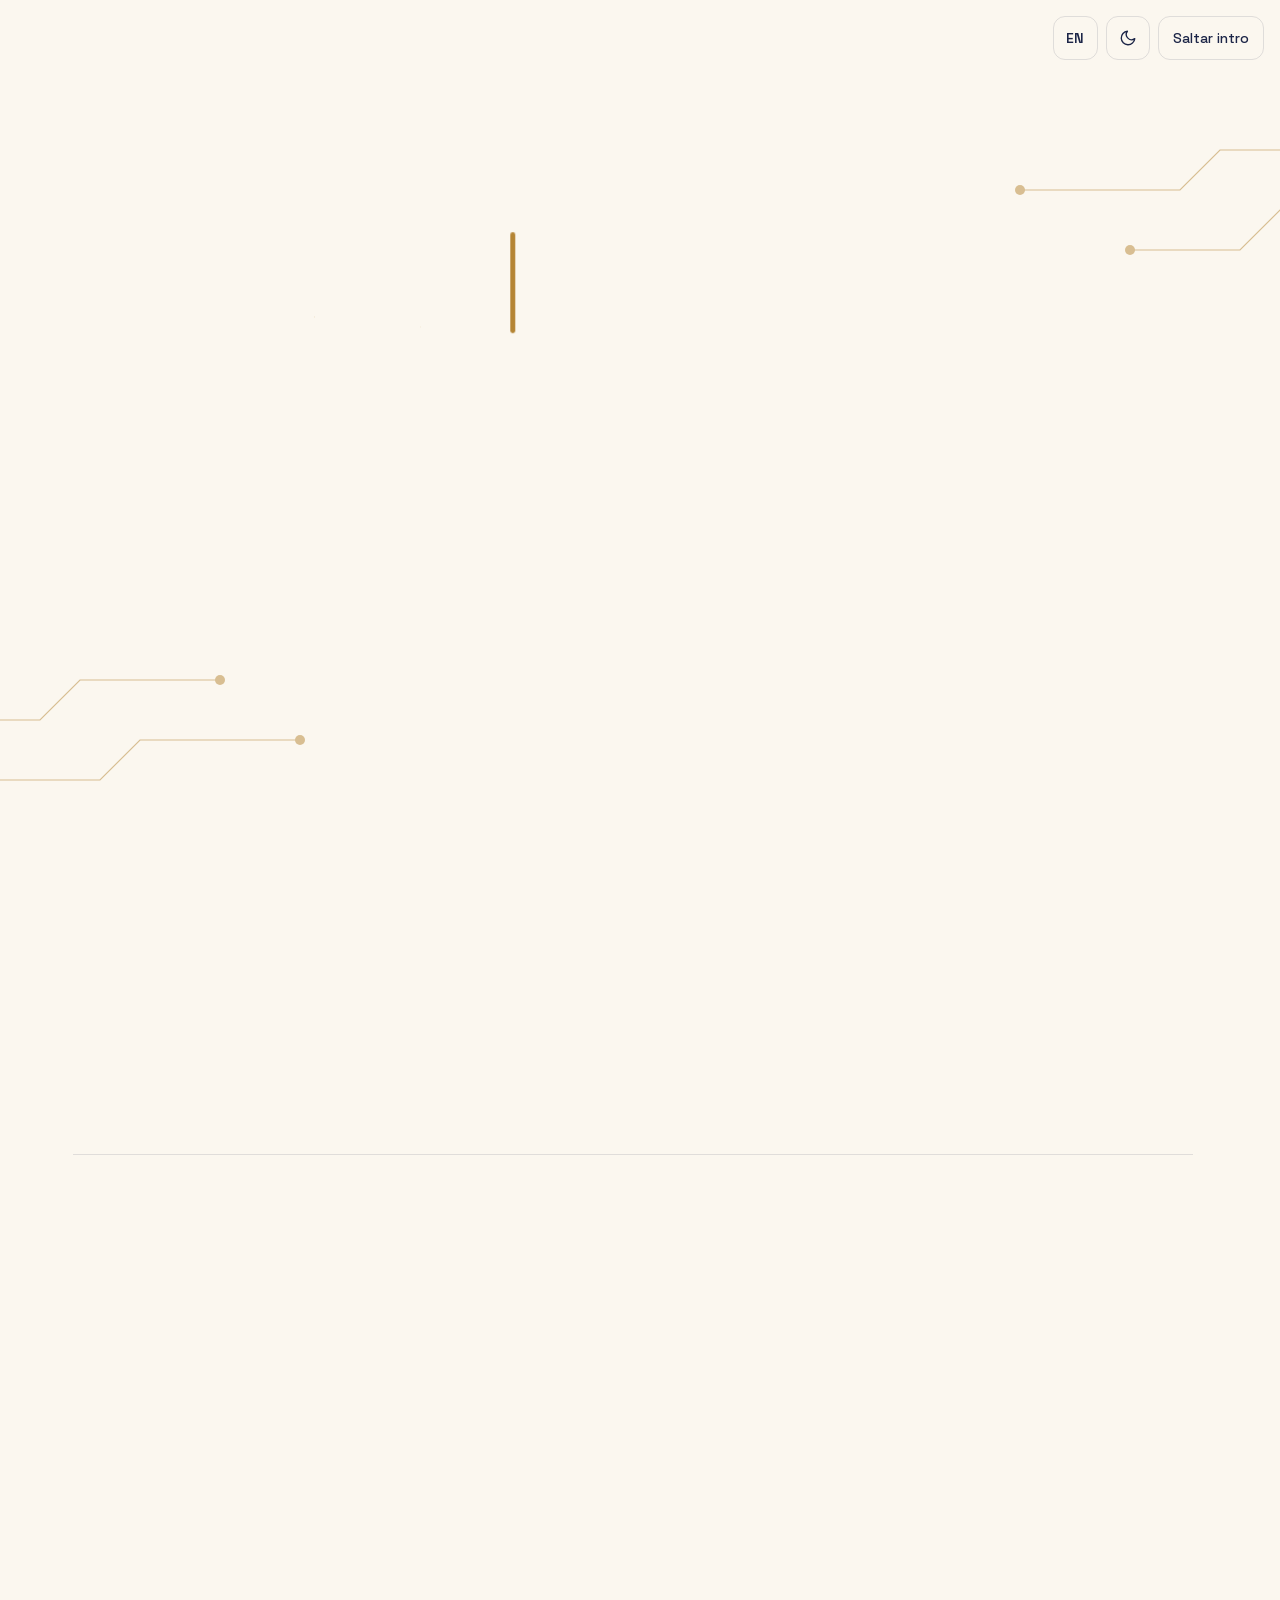
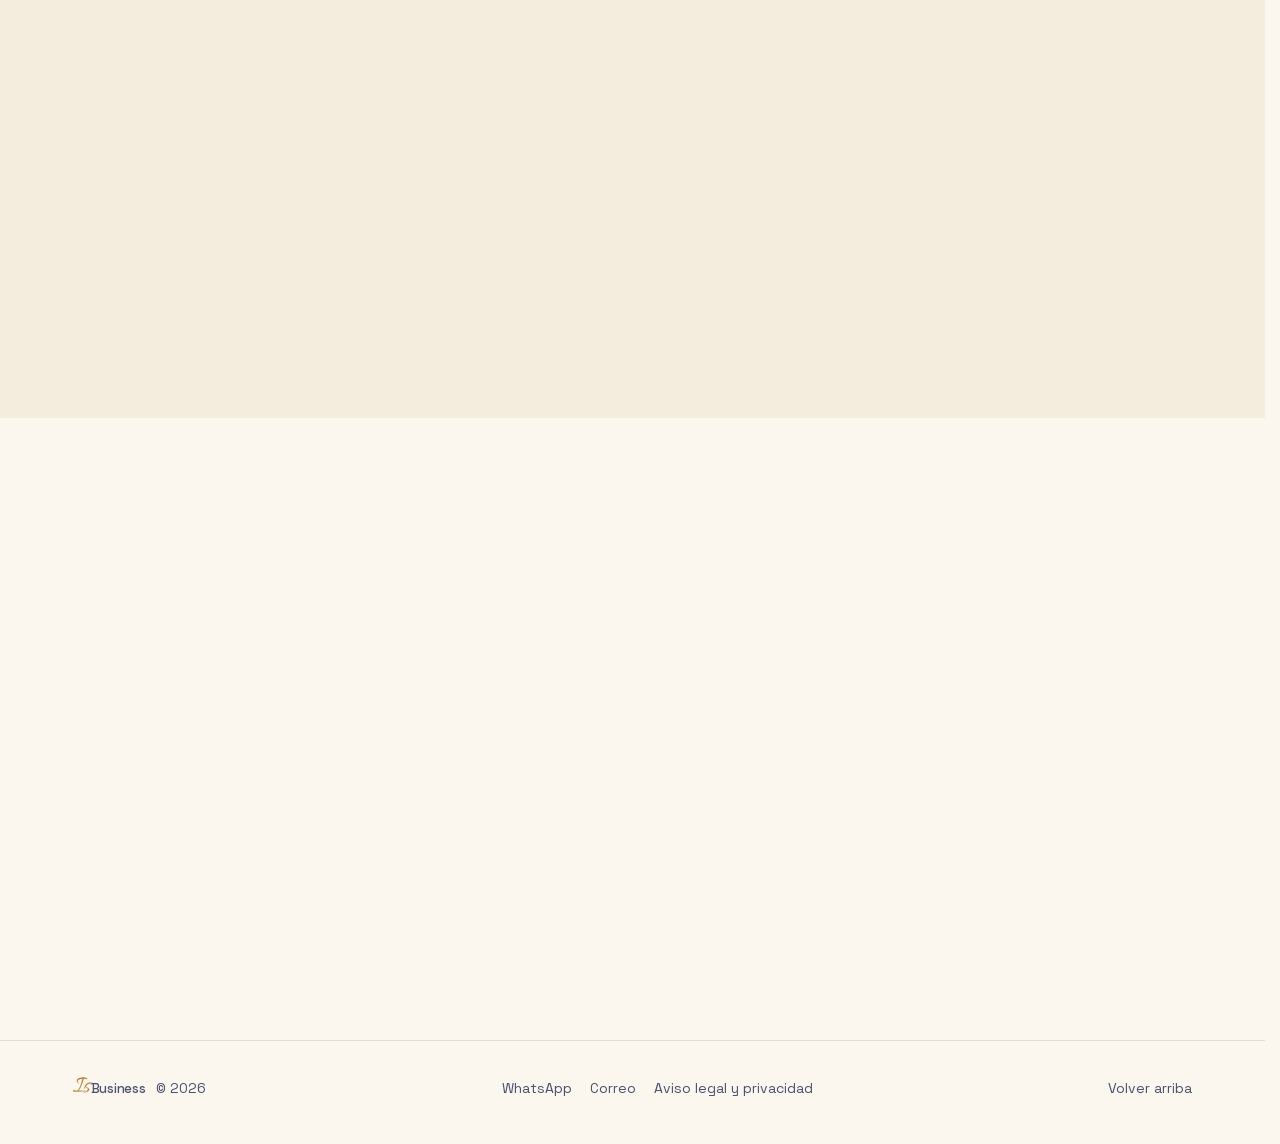
==== index.html @ 5f06b61b "fix: Impeccable floor on IsBusiness (no gradient text, no label above a heading, words instead of gr" ====
<!doctype html>
<html lang="es">
<head>
  <meta charset="utf-8">
  <meta http-equiv="Content-Security-Policy" content="default-src 'self'; script-src 'self'; style-src 'self'; img-src 'self' data:; font-src 'self'; connect-src 'self'; manifest-src 'self'; base-uri 'self'; form-action 'none'; object-src 'none'; upgrade-insecure-requests">
  <meta name="referrer" content="strict-origin-when-cross-origin">
  <meta name="viewport" content="width=device-width, initial-scale=1, viewport-fit=cover">
  <title>IsBusiness · Webs que traen clientes a tu negocio</title>
  <meta name="description" content="Webs a medida para negocios locales: perfectas en el móvil, con reservas por WhatsApp y listas para Google. Te preparamos una demo gratis antes de que decidas.">
  <meta name="theme-color" content="#0b1026">
  <link rel="canonical" href="https://business.isuniverse.dev/">
  <link rel="alternate" hreflang="es" href="https://business.isuniverse.dev/">
  <link rel="alternate" hreflang="en" href="https://business.isuniverse.dev/?lang=en">
  <link rel="alternate" hreflang="x-default" href="https://business.isuniverse.dev/">
  <meta property="og:type" content="website">
  <meta property="og:site_name" content="IsBusiness">
  <meta property="og:locale" content="es_ES">
  <meta property="og:locale:alternate" content="en_GB">
  <meta property="og:url" content="https://business.isuniverse.dev/">
  <meta property="og:title" content="IsBusiness · Webs que traen clientes a tu negocio">
  <meta property="og:description" content="Webs a medida para negocios locales, con reservas por WhatsApp y listas para Google. Demo gratis antes de decidir.">
  <meta property="og:image" content="https://business.isuniverse.dev/assets/brand/og.png">
  <meta property="og:image:width" content="1200">
  <meta property="og:image:height" content="630">
  <meta property="og:image:alt" content="IsBusiness · Webs para negocios locales">
  <meta name="twitter:card" content="summary_large_image">
  <script type="application/ld+json">{"@context": "https://schema.org", "@graph": [{"@type": "WebSite", "@id": "https://business.isuniverse.dev/#website", "url": "https://business.isuniverse.dev/", "name": "IsBusiness", "inLanguage": ["es", "en"], "publisher": {"@id": "https://business.isuniverse.dev/#org"}}, {"@type": "ProfessionalService", "@id": "https://business.isuniverse.dev/#org", "name": "IsBusiness", "url": "https://business.isuniverse.dev/", "logo": "https://business.isuniverse.dev/assets/brand/apple-touch-icon.png", "image": "https://business.isuniverse.dev/assets/brand/og.png", "description": "Webs a medida para negocios locales: diseño para el móvil, reservas por WhatsApp, presencia en Google y mantenimiento.", "email": "contacto@isuniverse.dev", "telephone": "+34 613 371 874", "knowsLanguage": ["es", "en"], "makesOffer": {"@type": "Offer", "itemOffered": {"@type": "Service", "name": "Diseño y desarrollo de webs para negocios locales"}}}]}</script>
  <link rel="icon" href="/assets/brand/favicon-light.svg" type="image/svg+xml" media="(prefers-color-scheme: light)" data-theme-icon="light">
  <link rel="icon" href="/assets/brand/favicon-dark.svg" type="image/svg+xml" media="(prefers-color-scheme: dark)" data-theme-icon="dark">
  <link rel="apple-touch-icon" href="/assets/brand/apple-touch-icon.png">
  <link rel="preload" href="/assets/ds/fonts/space-grotesk-latin.woff2" as="font" type="font/woff2" crossorigin>
  <script src="/assets/ds/startup.js"></script>
  <script src="/assets/boot.js"></script>
  <link rel="stylesheet" href="/assets/ds/tokens.css">
  <link rel="stylesheet" href="/assets/ds/base.css">
  <link rel="stylesheet" href="/assets/ds/startup.css">
  <link rel="stylesheet" href="/assets/ds/intro.css">
  <link rel="stylesheet" href="/assets/ds/circuit.css">
  <link rel="stylesheet" href="/assets/ds/assistant.css">
  <link rel="stylesheet" href="/assets/business.css">
  <script type="module" data-startup-entry src="/assets/business.js"></script>
</head>
<body data-alan>
  <svg class="is-symbol" width="0" height="0" aria-hidden="true" focusable="false"><symbol id="is-glyph" viewBox="174 234 676 556"><path transform="translate(512 512) scale(1.12) translate(-307.8 209.38)" d="M39.52 6.84Q23.56 6.84 14.82 4.18Q6.08 1.52 6.08 -8.36Q6.08 -12.16 6.84 -16.34Q7.60 -20.52 9.88 -25.84Q13.68 -34.20 22.80 -38.38Q31.92 -42.56 39.52 -42.56Q47.12 -42.56 53.20 -38.76Q63.84 -31.16 78.28 -25.46Q92.72 -19.76 108.68 -19.76Q126.92 -19.76 145.92 -28.50Q164.92 -37.24 181.64 -60.80Q204.44 -90.44 224.20 -134.90Q243.96 -179.36 260.30 -228.76Q276.64 -278.16 289.56 -324.90Q302.48 -371.64 310.84 -405.84Q271.32 -402.80 234.08 -392.54Q196.84 -382.28 172.90 -363.66Q148.96 -345.04 148.96 -317.68Q148.96 -302.48 157.32 -292.98Q165.68 -283.48 176.70 -278.16Q187.72 -272.84 194.56 -269.04Q199.88 -266.00 199.88 -263.72Q199.88 -259.16 193.04 -262.20Q183.92 -264.48 169.86 -272.46Q155.80 -280.44 144.78 -294.12Q133.76 -307.80 133.00 -325.28Q133.00 -326.80 131.86 -329.84Q130.72 -332.88 130.72 -335.16Q129.20 -364.04 145.54 -383.80Q161.88 -403.56 189.62 -416.10Q217.36 -428.64 251.18 -434.34Q285.00 -440.04 319.20 -440.04L322.24 -447.64Q323.76 -451.44 330.98 -454.10Q338.20 -456.76 345.80 -456.76Q353.40 -456.76 358.34 -454.48Q363.28 -452.20 363.28 -448.40Q363.28 -444.60 359.48 -438.52Q384.56 -436.24 405.46 -430.92Q426.36 -425.60 440.80 -418.00Q446.12 -415.72 453.34 -408.50Q460.56 -401.28 460.56 -396.72Q460.56 -392.92 454.48 -392.92Q451.44 -392.92 446.88 -393.68Q442.32 -394.44 436.24 -396.72Q421.80 -402.04 398.62 -404.32Q375.44 -406.60 348.84 -406.60Q337.44 -371.64 321.86 -323.76Q306.28 -275.88 286.90 -224.58Q267.52 -173.28 244.72 -126.54Q221.92 -79.80 196.84 -47.88Q189.24 -40.28 182.02 -32.68Q174.80 -25.08 167.96 -19.00Q209.76 -18.24 244.34 -19.76Q278.92 -21.28 302.48 -22.04L307.04 -22.04Q315.40 -22.04 315.40 -18.24Q315.40 -14.44 310.84 -9.88Q306.28 -5.32 303.24 -3.80Q299.44 -2.28 277.02 -0.38Q254.60 1.52 221.54 2.66Q188.48 3.80 152.76 4.94Q117.04 6.08 86.64 6.46Q56.24 6.84 39.52 6.84ZM365.56 38.00Q335.16 38.00 335.16 21.28Q335.16 9.12 348.08 -3.80Q357.96 -13.68 370.12 -19.76Q382.28 -25.84 385.32 -25.84Q389.12 -25.84 389.50 -22.80Q389.88 -19.76 386.08 -18.24Q378.48 -13.68 368.98 -5.70Q359.48 2.28 359.48 11.40Q359.48 23.56 373.92 23.56Q391.40 23.56 410.40 13.30Q429.40 3.04 445.74 -12.92Q462.08 -28.88 472.34 -45.22Q482.60 -61.56 482.60 -73.72Q482.60 -83.60 475.76 -91.96Q468.92 -100.32 447.64 -111.72Q433.20 -120.08 419.90 -129.20Q406.60 -138.32 399.76 -151.24Q393.68 -140.60 384.18 -125.78Q374.68 -110.96 361.76 -95.00Q357.20 -90.44 352.64 -90.44Q348.08 -90.44 348.08 -94.24Q348.08 -96.52 351.88 -101.84Q372.40 -126.16 382.28 -146.68Q392.16 -167.20 395.96 -177.84Q399.00 -199.88 416.48 -219.64Q433.96 -239.40 459.04 -254.22Q484.12 -269.04 510.34 -277.40Q536.56 -285.76 557.08 -285.76Q577.60 -285.76 593.56 -278.16Q609.52 -270.56 609.52 -253.84Q609.52 -244.72 604.20 -234.08Q597.36 -219.64 581.40 -208.24Q580.64 -207.48 579.12 -207.48Q573.04 -207.48 573.04 -212.80Q573.04 -216.60 576.84 -220.40Q582.92 -225.72 586.72 -233.32Q590.52 -240.92 590.52 -247.76Q590.52 -261.44 574.56 -261.44Q557.84 -261.44 530.86 -252.32Q503.88 -243.20 481.08 -228.76Q455.24 -212.04 437.76 -192.28Q420.28 -172.52 420.28 -157.32Q420.28 -149.72 425.22 -143.26Q430.16 -136.80 444.60 -128.44Q452.20 -123.88 465.88 -116.66Q479.56 -109.44 489.44 -103.36Q520.60 -84.36 520.60 -63.08Q520.60 -45.60 505.40 -27.74Q490.20 -9.88 466.26 4.94Q442.32 19.76 415.72 28.88Q389.12 38.00 365.56 38.00Z"/></symbol></svg>
  <a class="skip-link" href="#main"><span data-i18n="skip">Ir al contenido</span></a>

  <div id="intro" class="intro" role="dialog" aria-modal="true" aria-labelledby="intro-title">
    <svg class="ds-circuit ds-circuit--intro" viewBox="0 0 1600 900" preserveAspectRatio="xMidYMid slice" aria-hidden="true" focusable="false">
      <path pathLength="1" d="M1600 150 H1380 L1340 190 H1180"/><circle cx="1180" cy="190" r="5"/>
      <path pathLength="1" d="M1600 210 H1440 L1400 250 H1290"/><circle cx="1290" cy="250" r="5"/>
      <path pathLength="1" d="M0 720 H200 L240 680 H380"/><circle cx="380" cy="680" r="5"/>
      <path pathLength="1" d="M0 780 H260 L300 740 H460"/><circle cx="460" cy="740" r="5"/>
    </svg>
    <div class="intro-top">
      <button class="btn btn-icon lang-btn" type="button" data-action="lang" aria-label="Cambiar a inglés" data-i18n-aria="langLabel"><span data-i18n="langShort">EN</span></button>
      <button class="btn btn-icon theme-btn" type="button" data-action="theme" aria-label="Cambiar modo claro / oscuro" data-i18n-aria="theme"><svg class="i-moon" viewBox="0 0 24 24" width="18" height="18" aria-hidden="true"><path d="M21 12.8A9 9 0 1 1 11.2 3a7 7 0 0 0 9.8 9.8z" fill="none" stroke="currentColor" stroke-width="1.8" stroke-linecap="round" stroke-linejoin="round"/></svg><svg class="i-sun" viewBox="0 0 24 24" width="18" height="18" aria-hidden="true"><g fill="none" stroke="currentColor" stroke-width="1.8" stroke-linecap="round"><circle cx="12" cy="12" r="4.2"/><path d="M12 2.5v2.2M12 19.3v2.2M2.5 12h2.2M19.3 12h2.2M5.3 5.3l1.6 1.6M17.1 17.1l1.6 1.6M5.3 18.7l1.6-1.6M17.1 6.9l1.6-1.6"/></g></svg></button>
      <button class="btn btn-sm" type="button" data-action="skip"><span data-i18n="intro.skip">Saltar intro</span></button>
    </div>
    <div class="intro-stage">
      <p class="sr-only" id="intro-title" data-i18n="intro.title">IsBusiness · Webs para negocios</p>
      <div class="intro-sig">
        <svg class="sig bsig" viewBox="0 0 1100 330" data-word="Business" aria-hidden="true" focusable="false">
          <defs>
            <linearGradient id="bs-edge" x1="0" x2="1"><stop offset="0" stop-color="#fff"/><stop offset=".9" stop-color="#fff"/><stop offset="1" stop-color="#fff" stop-opacity="0"/></linearGradient>
            <mask id="bs-ink" maskUnits="userSpaceOnUse" x="0" y="0" width="3000" height="330"><rect class="ink" x="0" y="0" width="3000" height="330" fill="url(#bs-edge)"/></mask>
          </defs>
          <use class="is-stroke" href="#is-glyph" x="68" y="70" width="238" height="195"/>
          <g mask="url(#bs-ink)"><use class="is-fill" href="#is-glyph" x="68" y="70" width="238" height="195"/></g>
          <text class="word" x="296" y="245">Business</text>
          <rect class="cursor" x="0" y="150" width="6" height="122" rx="3" opacity="0"/>
        </svg>
      </div>
      <div class="intro-after">
        <p class="pill intro-tag" data-i18n="tagline">Webs · Reservas · Google</p>
        <p class="intro-hook" data-i18n="intro.hook">Webs a medida para negocios locales: perfectas en el móvil y pensadas para que te lleguen clientes.</p>
      </div>
      <div class="intro-actions">
        <button class="btn btn-primary btn-lg btn-arrow" type="button" data-action="enter"><span data-i18n="intro.enter">Descubrir</span></button>
        <a class="btn btn-lg" data-wa href="https://wa.me/34613371874?text=Hola%2C%20he%20visto%20IsBusiness%20y%20me%20gustar%C3%ADa%20una%20demo%20gratis%20para%20mi%20negocio." target="_blank" rel="noopener noreferrer"><span data-i18n="cta.demo">Pide tu demo gratis</span></a>
      </div>
    </div>
  </div>

  <header class="topbar" id="top">
    <div class="container topbar-row">
      <a class="brand" href="/" aria-label="IsBusiness"><svg class="brand-mark" viewBox="0 0 676 556" aria-hidden="true" focusable="false"><use href="#is-glyph" width="676" height="556"/></svg><span class="brand-name" aria-hidden="true">Business</span></a>
      <nav class="nav" aria-label="Secciones" data-i18n-aria="nav.label">
        <a href="#incluye" data-i18n="nav.includes">Qué incluye</a>
        <a href="#proceso" data-i18n="nav.process">Cómo funciona</a>
        <a href="#preguntas" data-i18n="nav.faq">Preguntas</a>
        <a href="#contacto" data-i18n="nav.contact">Contacto</a>
      </nav>
      <div class="tools">
        <button class="btn btn-icon lang-btn" type="button" data-action="lang" aria-label="Cambiar a inglés" data-i18n-aria="langLabel"><span data-i18n="langShort">EN</span></button>
        <button class="btn btn-icon theme-btn" type="button" data-action="theme" aria-label="Cambiar modo claro / oscuro" data-i18n-aria="theme"><svg class="i-moon" viewBox="0 0 24 24" width="18" height="18" aria-hidden="true"><path d="M21 12.8A9 9 0 1 1 11.2 3a7 7 0 0 0 9.8 9.8z" fill="none" stroke="currentColor" stroke-width="1.8" stroke-linecap="round" stroke-linejoin="round"/></svg><svg class="i-sun" viewBox="0 0 24 24" width="18" height="18" aria-hidden="true"><g fill="none" stroke="currentColor" stroke-width="1.8" stroke-linecap="round"><circle cx="12" cy="12" r="4.2"/><path d="M12 2.5v2.2M12 19.3v2.2M2.5 12h2.2M19.3 12h2.2M5.3 5.3l1.6 1.6M17.1 17.1l1.6 1.6M5.3 18.7l1.6-1.6M17.1 6.9l1.6-1.6"/></g></svg></button>
        <a class="btn btn-primary btn-sm bar-cta" data-wa href="https://wa.me/34613371874?text=Hola%2C%20he%20visto%20IsBusiness%20y%20me%20gustar%C3%ADa%20una%20demo%20gratis%20para%20mi%20negocio." target="_blank" rel="noopener noreferrer"><span data-i18n="cta.short">Demo gratis</span></a>
      </div>
    </div>
    <span class="read-progress" aria-hidden="true"></span>
  </header>

  <main id="main">
    <section class="hero">
      <svg class="ds-circuit ds-circuit--hero" viewBox="0 0 600 600" aria-hidden="true" focusable="false">
        <path pathLength="1" d="M600 120H430l-40 40H300"/><circle cx="300" cy="160" r="4"/>
        <path pathLength="1" d="M600 210H470l-30 30H350"/><circle cx="350" cy="240" r="4"/>
        <path pathLength="1" d="M600 330H500l-50-50H380"/><circle cx="380" cy="280" r="4"/>
        <path pathLength="1" d="M600 430H440l-30 30H330"/><circle cx="330" cy="460" r="4"/>
      </svg>
      <div class="container hero-inner">
        <div class="hero-text stagger">
          <h1 class="hero-title reveal" data-i18n-html="hero.title">Tu negocio, con una web que <em>trabaja por ti.</em></h1>
          <p class="lead reveal" data-i18n="hero.lead">Diseñamos webs a medida para negocios locales: se ven perfectas en el móvil, cargan al instante y convierten visitas en citas, llamadas y pedidos.</p>
          <div class="hero-actions reveal">
            <a class="btn btn-primary btn-lg btn-arrow" data-wa href="https://wa.me/34613371874?text=Hola%2C%20he%20visto%20IsBusiness%20y%20me%20gustar%C3%ADa%20una%20demo%20gratis%20para%20mi%20negocio." target="_blank" rel="noopener noreferrer"><span data-i18n="cta.demo">Pide tu demo gratis</span></a>
            <a class="btn btn-lg" href="#proceso"><span data-i18n="cta.how">Cómo funciona</span></a>
          </div>
          <ul class="chips trust reveal">
            <li data-i18n="trust.0">Demo gratis, sin compromiso</li>
            <li data-i18n="trust.1">Presupuesto cerrado</li>
            <li data-i18n="trust.2">Sin cookies ni rastreadores</li>
          </ul>
        </div>

        <div class="device-wrap reveal" aria-hidden="true">
          <div class="device">
            <div class="device-notch"></div>
            <div class="screen">
              <div class="s-bar"><span class="s-logo"></span><span class="s-name" data-i18n="demo.name">Tu negocio</span><span class="s-menu"></span></div>
              <div class="s-hero">
                <span class="s-h" data-i18n="demo.h1">Tu estilo, a tu hora</span><span class="s-p" data-i18n="demo.h2">Lun–Sáb · 10:00–20:00</span>
                <span class="s-open"><i></i><span data-i18n="demo.open">Abierto ahora</span></span>
              </div>
              <div class="s-card">
                <p class="s-title" data-i18n="demo.book">Reserva tu cita</p>
                <div class="s-row s-services"><span class="s-chip s-chip--a" data-i18n="demo.s1">Corte</span><span class="s-chip" data-i18n="demo.s2">Barba</span><span class="s-chip" data-i18n="demo.s3">Color</span></div>
                <div class="s-row s-days"><span class="s-day"><span data-i18n="demo.d0">J</span><b>12</b></span><span class="s-day"><span data-i18n="demo.d1">V</span><b>13</b></span><span class="s-day s-day--a"><span data-i18n="demo.d2">S</span><b>14</b></span><span class="s-day"><span data-i18n="demo.d3">L</span><b>16</b></span></div>
                <div class="s-row s-hours"><span class="s-hour">10:00</span><span class="s-hour s-hour--a">11:00</span><span class="s-hour">12:30</span></div>
                <span class="s-send"><span data-i18n="demo.send">Pedir cita por WhatsApp</span></span>
              </div>
              <div class="s-tiles"><span class="s-tile"><i class="s-ico s-ico--clock"></i><span data-i18n="demo.hours">Horario</span></span><span class="s-tile"><i class="s-ico s-ico--pin"></i><span data-i18n="demo.map">Cómo llegar</span></span></div>
              <div class="s-bubble"><span class="s-check">✓✓</span><span data-i18n="demo.bubble">Cita pedida: corte · sáb. 11:00</span></div>
            </div>
          </div>
          <span class="device-glow"></span>
        </div>
      </div>
    </section>

    <section class="section" id="incluye" aria-labelledby="incluye-title">
      <div class="container">
        <div class="section-head reveal">
          <h2 id="incluye-title" data-i18n="inc.title">Todo lo que tu web necesita, sin complicarte</h2>
          <p class="lead" data-i18n="inc.lead">Nos ocupamos de todo: diseño, textos claros, reservas, Google y mantenimiento. Tú te dedicas a tu negocio.</p>
        </div>
        <div class="feature-grid stagger">
          <article class="feature reveal">
            <span class="f-icon" aria-hidden="true"><svg viewBox="0 0 24 24"><path d="M4 20l4.5-1 10-10a2.1 2.1 0 0 0-3-3l-10 10L4 20z"/><path d="M14 7l3 3"/></svg></span>
            <h3 data-i18n="inc.0.t">Diseño a medida</h3>
            <p data-i18n="inc.0.p">Con tu estilo, tus colores y tu logo. Nada de plantillas que se repiten en cada esquina.</p>
          </article>
          <article class="feature reveal">
            <span class="f-icon" aria-hidden="true"><svg viewBox="0 0 24 24"><rect x="7" y="2.5" width="10" height="19" rx="2.5"/><path d="M11 18.5h2"/></svg></span>
            <h3 data-i18n="inc.1.t">Pensada para el móvil</h3>
            <p data-i18n="inc.1.p">Casi todos tus clientes te buscan desde el teléfono: ahí es donde tiene que verse impecable.</p>
          </article>
          <article class="feature reveal">
            <span class="f-icon" aria-hidden="true"><svg viewBox="0 0 24 24"><path d="M20.5 11.6a8.5 8.5 0 0 1-12.6 7.4L3.5 20.5l1.5-4.3a8.5 8.5 0 1 1 15.5-4.6z"/><path d="M9 10.5h6M9 13.5h4"/></svg></span>
            <h3 data-i18n="inc.2.t">Reservas por WhatsApp</h3>
            <p data-i18n="inc.2.p">Tu cliente elige servicio, día y hora, y te llega el mensaje escrito para que lo confirmes.</p>
          </article>
          <article class="feature reveal">
            <span class="f-icon" aria-hidden="true"><svg viewBox="0 0 24 24"><circle cx="10.5" cy="10.5" r="6.5"/><path d="M15.5 15.5l5 5"/><path d="M10.5 7.5v6M7.5 10.5h6"/></svg></span>
            <h3 data-i18n="inc.3.t">Lista para Google</h3>
            <p data-i18n="inc.3.p">Datos claros, tu ficha de Google y Search Console, para que te encuentren cuando buscan en tu zona.</p>
          </article>
          <article class="feature reveal">
            <span class="f-icon" aria-hidden="true"><svg viewBox="0 0 24 24"><path d="M12 2.8l7.5 3v5.6c0 4.6-3.2 8.3-7.5 9.8-4.3-1.5-7.5-5.2-7.5-9.8V5.8l7.5-3z"/><path d="M8.8 12l2.2 2.2 4.4-4.4"/></svg></span>
            <h3 data-i18n="inc.4.t">Rápida y segura</h3>
            <p data-i18n="inc.4.p">Carga al instante, con cabeceras de seguridad y sin cookies ni rastreadores que molesten a tus clientes.</p>
          </article>
          <article class="feature reveal">
            <span class="f-icon" aria-hidden="true"><svg viewBox="0 0 24 24"><path d="M20 12a8 8 0 0 1-13.7 5.7M4 12a8 8 0 0 1 13.7-5.7"/><path d="M18 3v3.7h-3.7M6 21v-3.7h3.7"/></svg></span>
            <h3 data-i18n="inc.5.t">Cambios cuando los necesites</h3>
            <p data-i18n="inc.5.p">¿Precios nuevos, otro horario o fotos recientes? Nos escribes y lo actualizamos por ti.</p>
          </article>
        </div>
      </div>
    </section>

    <section class="section alt" id="proceso" aria-labelledby="proceso-title">
      <div class="container">
        <div class="section-head reveal">
          <h2 id="proceso-title" data-i18n="proc.title">De la idea a tu web, en cuatro pasos</h2>
          <p class="lead" data-i18n="proc.lead">Antes de pedirte nada, te enseñamos cómo quedaría tu web. Si te gusta, seguimos; si no, no pasa nada.</p>
        </div>
        <ol class="steps stagger">
          <li class="step reveal"><span class="step-n">01</span><h3 data-i18n="proc.0.t">Hablamos</h3><p data-i18n="proc.0.p">Nos cuentas qué haces, a quién atiendes y qué quieres conseguir con tu web.</p></li>
          <li class="step reveal"><span class="step-n">02</span><h3 data-i18n="proc.1.t">Demo gratis</h3><p data-i18n="proc.1.p">Te preparamos una demo privada de tu web. Solo la ve quien tenga el enlace.</p></li>
          <li class="step reveal"><span class="step-n">03</span><h3 data-i18n="proc.2.t">La ajustamos</h3><p data-i18n="proc.2.p">Revisas textos, precios y fotos, y la dejamos exactamente como la quieres.</p></li>
          <li class="step reveal"><span class="step-n">04</span><h3 data-i18n="proc.3.t">Publicada</h3><p data-i18n="proc.3.p">Tu web sale con tu dominio, aparece en Google y queda lista para recibir clientes.</p></li>
        </ol>
      </div>
    </section>

    <section class="section" id="sectores" aria-labelledby="sectores-title">
      <div class="container sectors">
        <div class="reveal">
          <h2 id="sectores-title" data-i18n="sec.title">Hecha para negocios como el tuyo</h2>
          <p class="lead" data-i18n="sec.lead">Cada sector tiene lo suyo: una carta, una agenda, un catálogo. Diseñamos la web alrededor de lo que tu cliente viene a hacer.</p>
        </div>
        <ul class="sector-list stagger">
          <li class="reveal" data-i18n="sec.0">Barberías y peluquerías</li>
          <li class="reveal" data-i18n="sec.1">Restaurantes y cafeterías</li>
          <li class="reveal" data-i18n="sec.2">Tiendas y marcas propias</li>
          <li class="reveal" data-i18n="sec.3">Estética y bienestar</li>
          <li class="reveal" data-i18n="sec.4">Talleres y oficios</li>
          <li class="reveal" data-i18n="sec.5">Academias y clases</li>
        </ul>
      </div>
    </section>

    <section class="section soon-section" aria-labelledby="soon-title">
      <div class="container">
        <div class="card card--static soon reveal">
          <h2 id="soon-title" data-i18n="soon.title">Y pronto, también tus redes sociales</h2>
          <p class="lead" data-i18n="soon.text">Estamos preparando la gestión de redes para que tu negocio brille también en Instagram, con la misma imagen que tu web.</p>
          <span class="pill" data-i18n="soon.pill">Próximamente</span>
        </div>
      </div>
    </section>

    <section class="section alt" id="preguntas" aria-labelledby="preguntas-title">
      <div class="container narrow faq-wrap">
        <h2 id="preguntas-title" class="reveal" data-i18n="faq.title">Preguntas frecuentes</h2>
        <div class="faq stagger">
          <details class="reveal"><summary data-i18n="faq.0.q">¿Cuánto cuesta?</summary><p data-i18n="faq.0.a">Depende de lo que necesites. Primero te enseñamos una demo gratis; si te gusta, te damos un presupuesto cerrado, sin sorpresas.</p></details>
          <details class="reveal"><summary data-i18n="faq.1.q">¿Necesito tener un dominio?</summary><p data-i18n="faq.1.a">No. Si todavía no lo tienes, te ayudamos a elegirlo y a registrarlo a tu nombre.</p></details>
          <details class="reveal"><summary data-i18n="faq.2.q">¿Puedo cambiar cosas después?</summary><p data-i18n="faq.2.a">Sí. Precios, horarios, servicios o fotos: nos escribes y lo actualizamos.</p></details>
          <details class="reveal"><summary data-i18n="faq.3.q">¿La web es mía?</summary><p data-i18n="faq.3.a">Sí. El dominio es tuyo y, si algún día lo quieres, te entregamos el código completo de tu web.</p></details>
          <details class="reveal"><summary data-i18n="faq.4.q">¿Mis clientes necesitan instalar algo para reservar?</summary><p data-i18n="faq.4.a">No. Reservan desde la web y se abre WhatsApp con el mensaje ya escrito. Tú confirmas la cita, como siempre.</p></details>
        </div>
      </div>
    </section>

    <section class="section contact" id="contacto" aria-labelledby="contacto-title">
      <div class="container">
        <div class="card card--static contact-card reveal">
          <svg class="contact-mark" viewBox="0 0 676 556" aria-hidden="true" focusable="false"><use href="#is-glyph" width="676" height="556"/></svg>
          <h2 id="contacto-title" data-i18n="contact.title">¿Hablamos de tu web?</h2>
          <p class="lead" data-i18n="contact.lead">Escríbenos y te preparamos una demo gratis de tu web, sin compromiso.</p>
          <div class="contact-actions">
            <a class="btn btn-primary btn-lg btn-arrow" data-wa href="https://wa.me/34613371874?text=Hola%2C%20he%20visto%20IsBusiness%20y%20me%20gustar%C3%ADa%20una%20demo%20gratis%20para%20mi%20negocio." target="_blank" rel="noopener noreferrer"><span data-i18n="contact.wa">Escribir por WhatsApp</span></a>
            <a class="btn btn-lg" data-mail href="mailto:contacto@isuniverse.dev?subject=Demo%20gratis%20para%20mi%20negocio"><span data-i18n="contact.mail">Enviar un correo</span></a>
          </div>
          <p class="muted contact-note" data-i18n="contact.note">Respondemos en horario laboral. No usamos tus datos para nada más que contestarte.</p>
        </div>
      </div>
    </section>
  </main>

  <footer class="footer">
    <div class="container footer-row">
      <span class="footer-brand"><span class="brand brand--small" role="img" aria-label="IsBusiness"><svg class="brand-mark" viewBox="0 0 676 556" aria-hidden="true" focusable="false"><use href="#is-glyph" width="676" height="556"/></svg><span class="brand-name" aria-hidden="true">Business</span></span><span class="footer-year">© <span data-year>2026</span></span></span>
      <nav class="footer-links" aria-label="Enlaces" data-i18n-aria="footer.label">
        <a data-wa href="https://wa.me/34613371874?text=Hola%2C%20he%20visto%20IsBusiness%20y%20me%20gustar%C3%ADa%20una%20demo%20gratis%20para%20mi%20negocio." target="_blank" rel="noopener noreferrer">WhatsApp</a>
        <a data-mail href="mailto:contacto@isuniverse.dev?subject=Demo%20gratis%20para%20mi%20negocio"><span data-i18n="footer.mail">Correo</span></a>
        <a href="/legal/"><span data-i18n="footer.legal">Aviso legal y privacidad</span></a>
      </nav>
      <a class="footer-top" href="#top"><span data-i18n="footer.top">Volver arriba</span></a>
    </div>
  </footer>
</body>
</html>
---- assets/ds/tokens.css ----
/* Vendored from the IsUniverse design system (portada f03a82d, assets/ds/tokens.css); identity comments removed. */

@font-face { font-family: 'Allura'; src: url('fonts/allura-latin.woff2') format('woff2'); font-weight: 400; font-display: swap; }
@font-face { font-family: 'Space Grotesk'; src: url('fonts/space-grotesk-latin.woff2') format('woff2'); font-weight: 300 700; font-display: swap; }

:root {
  /* brand palette (same in both themes) */
  --ink-950: #0b1026; --ink-900: #0d1229; --ink-850: #121833; --ink-800: #1b2247; --ink-700: #1c2547; --ink-600: #2e3c74; --ink-500: #3a4170;
  --gold-700: #7a5212; --gold-600: #b58534; --gold-500: #c8953f; --gold-400: #e2b25c; --gold-300: #f2d18b;
  --cream-50: #fbf7ef; --cream-100: #f4ecdd; --cream-200: #f6f1e7;
  --mist-100: #e7e9f5; --mist-200: #c9cde3; --mist-300: #b9bdd3; --mist-500: #8d94b8; --mist-600: #6d7499;
  --on-gold: #1c1407;
  --mist-350: #b3b8d6;
  /* states: messages of forms (success, error) */
  --success: #9fe0b4; --success-strong: #5fbf7a;
  --danger: #e06c5a; --danger-strong: #d4553f; --danger-soft: #ffb4a3; --danger-border: #ff8a73;
  /* shape, type and motion */
  --radius: 18px; --radius-sm: 12px; --radius-lg: 28px;
  --font-script: 'Allura', 'Snell Roundhand', cursive;
  --font-sans: 'Space Grotesk', system-ui, -apple-system, sans-serif;
  --font-mono: ui-monospace, 'SF Mono', Menlo, monospace;
  /* the wordmark «Is + name» of every site (F10, 08/11/2026): one size, weight and spacing everywhere
     (portada, IsProfile, IsAcademy, IsBusiness, IsPanel); 34/18 px on narrow phones (end of this file) */
  --brand-is: 38px; --brand-name: 20px; --brand-name-weight: 500;
  --ease-out: cubic-bezier(.2, .8, .2, 1);
  /* motion: one rhythm for every site (IsAcademy's timings are the reference) */
  --ease-in-out: cubic-bezier(.65, 0, .35, 1);
  --dur-fast: .2s;
  --dur-base: .45s;
  --dur-slow: .9s;
  --stagger: .08s;
  /* light theme: one brand gold (logo, buttons, script, numbers, borders) + one gold for small text */
  --gold: var(--gold-600); --gold-2: var(--gold-500); --gold-text: var(--gold-700);
  --bg: var(--cream-50); --bg-alt: var(--cream-100); --surface: #fffdf9;
  --text: var(--ink-700); --text-2: #4a5170; --line: rgba(28, 37, 71, .12);
  --control-border: var(--mist-600); --control-hover-border: var(--ink-700);
  --control-placeholder: var(--text-2); --success-text: #28623d; --danger-text: #9b3929;
  --glass: rgba(251, 247, 239, .82);
  --shadow: 0 18px 50px rgba(122, 82, 18, .08); --shadow-hover: 0 24px 60px rgba(122, 82, 18, .14);
  --shadow-sm: 0 6px 18px rgba(122, 82, 18, .10); --bar-shadow: 0 10px 30px rgba(122, 82, 18, .07);
  --spot: rgba(200, 149, 63, .10);
  --gold-glow: rgba(226, 178, 92, .18);
  /* assistant avatar skin (IsAcademy's Alan): warmer in light, softer in dark */
  --av-skin: #8d5b3d; --av-shade: #6e4229;
  color-scheme: light;
}
/* dark theme: the system preference unless the visitor chose light, or an explicit choice (both blocks stay identical) */
@media (prefers-color-scheme: dark) {
  :root:not([data-theme="light"]) {
    --bg: var(--ink-950); --bg-alt: #10163a; --surface: #141b40; --text: var(--cream-200); --text-2: var(--mist-300); --line: rgba(255, 255, 255, .12);
    --glass: rgba(11, 16, 38, .78); --shadow: 0 18px 50px rgba(0, 0, 0, .4); --shadow-hover: 0 24px 60px rgba(0, 0, 0, .5); --spot: rgba(226, 178, 92, .08);
    --shadow-sm: 0 6px 18px rgba(0, 0, 0, .35); --bar-shadow: 0 10px 30px rgba(0, 0, 0, .35);
    --control-border: var(--mist-500); --control-hover-border: var(--mist-200);
    --control-placeholder: var(--text-2); --success-text: var(--success); --danger-text: var(--danger-soft);
    --gold: var(--gold-500); --gold-2: var(--gold-400); --gold-text: var(--gold-400); --av-skin: #c08d68; --av-shade: #9b6a4a; color-scheme: dark;
  }
}
:root[data-theme="dark"] {
  --bg: var(--ink-950); --bg-alt: #10163a; --surface: #141b40; --text: var(--cream-200); --text-2: var(--mist-300); --line: rgba(255, 255, 255, .12);
  --glass: rgba(11, 16, 38, .78); --shadow: 0 18px 50px rgba(0, 0, 0, .4); --shadow-hover: 0 24px 60px rgba(0, 0, 0, .5); --spot: rgba(226, 178, 92, .08);
  --shadow-sm: 0 6px 18px rgba(0, 0, 0, .35); --bar-shadow: 0 10px 30px rgba(0, 0, 0, .35);
  --control-border: var(--mist-500); --control-hover-border: var(--mist-200);
  --control-placeholder: var(--text-2); --success-text: var(--success); --danger-text: var(--danger-soft);
  --gold: var(--gold-500); --gold-2: var(--gold-400); --gold-text: var(--gold-400); --av-skin: #c08d68; --av-shade: #9b6a4a; color-scheme: dark;
}

/* wordmark on narrow phones */
@media (max-width: 420px) { :root { --brand-is: 34px; --brand-name: 18px; } }
---- assets/ds/base.css ----
/* Vendored from the IsUniverse design system (portada f03a82d, assets/ds/base.css); identity comments removed. */

/* ===================== 1. Base ===================== */
* { box-sizing: border-box; }
[hidden] { display: none !important; }
/* the scrollbar space is always kept (also while an intro holds the page): every page has the same width, so the
   cross-fade between sites is never aborted by a viewport that changes size */
html { scroll-behavior: smooth; scroll-padding-top: 84px; interpolate-size: allow-keywords; scrollbar-gutter: stable; }
body { margin: 0; background: var(--bg); color: var(--text); font-family: var(--font-sans); line-height: 1.6; -webkit-font-smoothing: antialiased; }
h1, h2, h3 { line-height: 1.15; margin: 0; font-weight: 600; letter-spacing: -.01em; text-wrap: balance; }
p { margin: 0 0 14px; }
a { color: var(--gold-text); }
button { font: inherit; color: inherit; cursor: pointer; }
:focus-visible { outline: 2px solid var(--gold-text); outline-offset: 3px; border-radius: 6px; }
.sr-only { position: absolute; width: 1px; height: 1px; overflow: hidden; clip: rect(0 0 0 0); white-space: nowrap; }
.skip-link { position: absolute; left: 16px; top: -60px; z-index: 60; padding: 10px 14px; border-radius: var(--radius-sm); background: var(--gold); color: var(--on-gold); text-decoration: none; }
.skip-link:focus { top: 12px; }
.container { width: min(1120px, calc(100% - 32px)); margin: 0 auto; }
.narrow { width: min(780px, calc(100% - 32px)); }
.muted { color: var(--text-2); font-size: 14px; }
.eyebrow { font-size: 13px; letter-spacing: .14em; text-transform: uppercase; color: var(--gold-text); font-weight: 600; margin-bottom: 12px; }
.lead { font-size: clamp(17px, 1.6vw, 19px); color: var(--text-2); }
h2 { font-size: clamp(28px, 4vw, 42px); margin-bottom: 16px; }

/* ===================== 2. Buttons, cards, chips ===================== */
/* buttons: a 1 px lift and a soft shadow on hover, a small press on click */
.btn { display: inline-flex; align-items: center; justify-content: center; gap: 8px; min-height: 44px; padding: 10px 18px; line-height: 1.3;
  border-radius: var(--radius-sm); border: 1px solid var(--line); background: transparent; font-size: 15px; font-weight: 500; color: var(--text);
  text-decoration: none; transition: transform .2s var(--ease-out), box-shadow .2s ease, background .2s ease, border-color .2s ease; }
.btn:hover { border-color: var(--gold); transform: translateY(-1px); box-shadow: var(--shadow-sm); }
.btn:active { transform: translateY(0) scale(.98); box-shadow: none; }
.btn-primary { background: var(--gold); border-color: var(--gold); color: var(--on-gold); }
.btn-primary:hover { background: var(--gold-2); border-color: var(--gold-2); box-shadow: 0 8px 22px rgba(200, 149, 63, .32); }
.btn-lg { min-height: 52px; padding: 14px 24px; font-size: 16px; }
.btn-sm { min-height: 44px; padding: 10px 14px; font-size: 14px; }   /* 44 px: the touch minimum of the kit (F10) */
.btn-icon { min-width: 44px; padding: 10px 12px; }
.btn[aria-pressed="true"] { border-color: var(--gold); background: rgba(200, 149, 63, .14); }
/* calls to action end in an arrow that nudges forward */
.btn-arrow::after { content: "→"; display: inline-block; transition: transform .25s var(--ease-out); }
.btn-arrow:hover::after { transform: translateX(4px); }

/* cards: one base for every card; a faint light follows the pointer (ds.js sets --mx/--my; mouse only) */
.card { position: relative; background: var(--surface); border: 1px solid var(--line); border-radius: var(--radius); padding: 24px; box-shadow: var(--shadow);
  transition: transform .35s var(--ease-out), box-shadow .35s ease, border-color .35s ease; }
.card::after { content: ""; position: absolute; inset: 0; border-radius: inherit; pointer-events: none; opacity: 0; transition: opacity .35s ease;
  background: radial-gradient(240px circle at var(--mx, 50%) var(--my, 50%), var(--spot), transparent 70%); }
@media (hover: hover) and (pointer: fine) {
  .card:not(.card--static):hover { transform: translateY(-2px); box-shadow: var(--shadow-hover); border-color: rgba(200, 149, 63, .45); }
  .card:hover::after { opacity: 1; }
}
.card > * { position: relative; }
.pill { display: inline-block; font-size: 12px; letter-spacing: .04em; padding: 3px 10px; border-radius: 999px; border: 1px solid var(--gold); color: var(--gold-text); }
.chips { display: flex; flex-wrap: wrap; gap: 8px; padding: 0; margin: 0; list-style: none; }
.chips li, .chips a { font-size: 13px; padding: 5px 12px; border-radius: 999px; border: 1px solid var(--line); color: var(--text-2); background: var(--surface); text-decoration: none; }
.chips a:hover { border-color: var(--gold); color: var(--text); }
/* a chip that holds a link is drawn once, by the link (no pill inside a pill); chips keep their words on one line */
.chips li:has(> a) { padding: 0; border: 0; background: none; }
.chips li, .chips a { white-space: nowrap; }
.chips a { display: inline-block; }


/* the select of every site (F10): no system arrow (different on each OS), the same gold chevron drawn in CSS */
select.ds-select, .ds-form select { appearance: none; -webkit-appearance: none; padding-right: 40px; background-repeat: no-repeat;
  background-image: linear-gradient(45deg, transparent 50%, var(--gold-text) 50%), linear-gradient(135deg, var(--gold-text) 50%, transparent 50%);
  background-position: calc(100% - 20px) 52%, calc(100% - 15px) 52%; background-size: 5px 5px, 5px 5px; }

/* ===================== 3. Top bar and brand ===================== */
/* glass bar, a soft shadow once the page scrolls and a thin reading-progress line */
.topbar { position: sticky; top: 0; z-index: 20; background: var(--glass); border-bottom: 1px solid var(--line);
  backdrop-filter: blur(8px); -webkit-backdrop-filter: blur(8px); transition: box-shadow .3s ease; }
.topbar.scrolled { background: var(--surface); box-shadow: var(--bar-shadow); }
.read-progress { position: absolute; left: 0; right: 0; bottom: -1px; height: 2px; transform: scaleX(0); transform-origin: 0 50%;
  background: linear-gradient(90deg, var(--gold), var(--gold-2)); pointer-events: none; }
.topbar-row { display: flex; align-items: center; gap: 18px; min-height: 68px; }
/* wordmark: the "Is" followed by the rest of the name */
.brand { display: inline-flex; align-items: baseline; text-decoration: none; color: var(--text); flex: none; }
.brand-is { font-family: var(--font-script); color: var(--gold); font-size: var(--brand-is); line-height: .8; margin-right: 1px; -webkit-text-stroke: .5px currentColor;
  transition: transform .3s var(--ease-out); }
.brand:hover .brand-is { transform: rotate(-4deg); }
.brand-name { font-size: var(--brand-name); font-weight: var(--brand-name-weight); letter-spacing: -.02em; }
.nav { display: flex; gap: 4px; flex: 1; justify-content: center; align-items: center; }
.nav a { color: var(--text-2); text-decoration: none; font-size: 14.5px; padding: 8px 10px; border-radius: 10px; white-space: nowrap; transition: color .2s, background .2s; }
.nav a:hover { color: var(--text); background: rgba(200, 149, 63, .08); }
.nav a.active, .nav a[aria-current="page"] { color: var(--text); background: rgba(200, 149, 63, .14); }
.tools { display: flex; gap: 8px; align-items: center; flex: none; margin-left: auto; }
/* the bar controls share one height (44 px, as in IsAcademy): text buttons, language and theme */
.tools > .btn, .intro-top > .btn { min-height: 44px; font-size: 14px; }
.lang-btn { font-size: 13px; font-weight: 600; letter-spacing: .04em; }
.theme-btn .i-sun { display: none; }
:root[data-theme="dark"] .theme-btn .i-sun { display: block; }
:root[data-theme="dark"] .theme-btn .i-moon { display: none; }
@media (prefers-color-scheme: dark) {
  :root:not([data-theme="light"]) .theme-btn .i-sun { display: block; }
  :root:not([data-theme="light"]) .theme-btn .i-moon { display: none; }
}

/* signature (signature.js): calligraphic "Is" + the decoded rest of the name, as in IsAcademy's intro logo */
.sig { display: block; width: 100%; height: auto; overflow: visible; }
.sig .is { font-family: var(--font-script); font-size: 300px; fill: var(--gold); }
.sig .is-stroke { fill: none; stroke: var(--gold); stroke-width: 1.6; }
.sig .word { font-family: var(--font-sans); font-weight: 500; font-size: 150px; fill: var(--text); letter-spacing: -3px; }
.sig .cursor { fill: var(--gold); }
.sig .cursor[opacity="1"] { animation: sig-blink 1s steps(1) infinite; }
@keyframes sig-blink { 50% { opacity: 0; } }

/* ===================== 4. Sections and footer ===================== */
.section { padding: 96px 0; }
.section.alt { background: var(--bg-alt); }
.section-head { max-width: 720px; margin-bottom: 40px; }
.footer { padding: 36px 0 44px; border-top: 1px solid var(--line); color: var(--text-2); font-size: 14px; }
.footer-row { display: flex; flex-wrap: wrap; gap: 12px 24px; align-items: center; justify-content: space-between; }
.footer a { color: var(--text-2); text-decoration: none; }
.footer a:hover { color: var(--text); }
.footer-links { display: flex; flex-wrap: wrap; gap: 6px 18px; }
.footer-top { white-space: nowrap; }   /* «Volver arriba», last item of the footer row on every site */

/* ===================== 5. Motion and responsive ===================== */
/* reveal on scroll: a short rise with a natural ease, staggered by --d */
.reveal { opacity: 1; transform: none; transition: opacity .6s var(--ease-out) var(--d, 0s), transform .6s var(--ease-out) var(--d, 0s); }
.js .reveal { opacity: 0; transform: translateY(12px); }
.js .reveal.in { opacity: 1; transform: none; }
/* siblings inside .stagger rise one after another (cards of a grid, lines of a hero) */
.stagger > .reveal:nth-child(2) { --d: calc(var(--stagger) * 1); }
.stagger > .reveal:nth-child(3) { --d: calc(var(--stagger) * 2); }
.stagger > .reveal:nth-child(4) { --d: calc(var(--stagger) * 3); }
.stagger > .reveal:nth-child(5) { --d: calc(var(--stagger) * 4); }
.stagger > .reveal:nth-child(6) { --d: calc(var(--stagger) * 5); }
.stagger > .reveal:nth-child(7) { --d: calc(var(--stagger) * 6); }
.stagger > .reveal:nth-child(n+8) { --d: calc(var(--stagger) * 7); }
/* moving between pages of the same origin is a soft cross-fade, not a cut */
@media (prefers-reduced-motion: no-preference) {
  @view-transition { navigation: auto; }
  ::view-transition-old(root), ::view-transition-new(root) { animation-duration: var(--dur-base); animation-timing-function: var(--ease-out); }
}
details::details-content { block-size: 0; overflow: clip; transition: block-size .35s var(--ease-out), content-visibility .35s allow-discrete; }
details[open]::details-content { block-size: auto; }
/* narrow screens: the bar wraps and the menu becomes a second row that scrolls sideways (as in IsAcademy) */
@media (max-width: 1080px) {
  .topbar-row { flex-wrap: wrap; gap: 8px 12px; padding-top: 10px; }
  .nav { order: 3; flex-basis: 100%; justify-content: flex-start; overflow-x: auto; scrollbar-width: none; margin: 0 -16px; padding: 0 16px 8px; }
  .nav::-webkit-scrollbar { display: none; }
  html { scroll-padding-top: 120px; }
}
@media (max-width: 640px) {
  .section { padding: 64px 0; }
  .topbar-row { gap: 6px 8px; }
  .tools { gap: 6px; } .tools .btn-icon { min-width: 40px; padding: 8px; }
}
@media (max-width: 420px) {
}
@media (prefers-reduced-motion: reduce) {
  html { scroll-behavior: auto; }
  *, *::before, *::after { animation-duration: .01ms !important; animation-iteration-count: 1 !important; transition-duration: .01ms !important; }
  .js .reveal { opacity: 1; transform: none; }
}
---- assets/ds/startup.css ----
/* The static page remains useful when scripting is off or startup has failed.
   Native links and details remain available; do not offer controls that cannot act. */
html:not(.js) button,
html:not(.js) .lead-form { display: none !important; }
---- assets/ds/intro.css ----
/* Vendored from the IsUniverse design system (portada f03a82d, assets/ds/intro.css); identity comments removed. */

/* only with JavaScript (the boot script adds .js); otherwise the page shows straight away */
.intro { display: none; }
.js .intro { position: fixed; inset: 0; z-index: 50; display: grid; justify-items: center; align-content: start;
  padding: max(12vh, 72px) 24px 24px; background: var(--bg); overflow: hidden auto; }
.js .intro[hidden] { display: none; }
body.intro-open { overflow: hidden; }

.intro:focus { outline: none; }   /* it holds the focus at rest (intro.js); its buttons keep their rings */
.intro-top { position: absolute; top: 16px; right: 16px; display: flex; gap: 8px; align-items: center; z-index: 2; }
.intro-stage { width: min(92vw, 1160px, 100%); text-align: center; position: relative; z-index: 1; }
.intro-sig .sig { width: min(1160px, 92vw, 100%); margin: 0 auto; }
/* the signature starts empty, as IsAcademy's logo: nothing flashes before it is drawn (signature.js adds .is-live) */
.js .intro .sig:not(.is-live) .is-stroke { stroke-dasharray: 3000; stroke-dashoffset: 3000; }
.js .intro .sig:not(.is-live) :is(.is-fill, .word, .cursor) { visibility: hidden; }
/* coming from the intro of another site with the signature already written (intro.js, boot script): it is shown
   complete from the first frame and the page transition keeps it in place (view-transition-name) */
.js.sig-handoff .intro .sig .is-stroke { stroke-dashoffset: 0; }
.js.sig-handoff .intro .sig :is(.is-fill, .word) { visibility: visible; }
.js .intro:not([hidden]) .sig { view-transition-name: signature; }
/* while a stored English choice is being applied the intro texts wait, so they never flash in Spanish (i18n.js) */
.i18n-wait .intro :is(.intro-top, .intro-after, .intro-actions) { visibility: hidden; }

.intro-after, .intro-actions { opacity: 0; transform: translateY(8px); transition: opacity .8s ease, transform .8s var(--ease-out); }
.intro.after .intro-after, .intro.ready .intro-actions { opacity: 1; transform: none; }
.intro-actions { visibility: hidden; }
.intro.ready .intro-actions { visibility: visible; }
.intro-tag { display: table; margin: 4px auto 0; }
.intro-hook { font-size: clamp(16px, 2.2vw, 22px); color: var(--text-2); max-width: 52ch; margin: 22px auto 0; }
.intro-milestones { width: min(520px, 100%); margin: 26px auto 0; }
/* milestones: each bar fills while its milestone is on screen (a light runs at its tip); the year counts up, the
   sentence is uncovered like ink; at the end the bars join into one gold line with a passing shine */
.intro-segs { position: relative; display: flex; margin-bottom: 14px; }
.intro-segs span { position: relative; flex: 1; height: 3px; margin-left: 6px; border-radius: 3px; background: var(--line); transition: margin .7s var(--ease-out), border-radius .7s ease; }
.intro-segs span:first-child { margin-left: 0; }
.intro-segs span.joined { margin-left: 2px; }
.intro-segs span::after { content: ""; position: absolute; inset: 0; border-radius: inherit; background: linear-gradient(90deg, var(--gold), var(--gold-2));
  transform: scaleX(0); transform-origin: left; }
.intro-segs span.on::after { transform: none; transition: transform .3s var(--ease-out); }
.intro-segs span.run::after { animation: seg-fill var(--step-ms, 1600ms) linear forwards; }
.intro-segs span.run::before { content: ""; position: absolute; z-index: 1; top: -4px; left: 0; width: 10px; height: 11px; margin-left: -5px; border-radius: 50%;
  background: radial-gradient(circle, var(--gold-2) 0 35%, transparent 70%); animation: seg-tip var(--step-ms, 1600ms) linear forwards; }
@keyframes seg-fill { to { transform: scaleX(1); } }
@keyframes seg-tip { from { left: 0; } to { left: 100%; } }
.intro-segs.complete span { margin-left: 0; }
.intro-segs.complete span { border-radius: 0; }
.intro-segs.complete span:first-child { border-radius: 3px 0 0 3px; }
.intro-segs.complete span:last-child { border-radius: 0 3px 3px 0; }
.intro-segs.complete::after { content: ""; position: absolute; inset: -3px 0; background: linear-gradient(90deg, transparent, rgba(255, 244, 214, .9), transparent);
  background-size: 30% 100%; background-repeat: no-repeat; animation: seg-shine 1.1s .35s var(--ease-out) both; pointer-events: none; }
@keyframes seg-shine { from { background-position: -40% 0; } to { background-position: 140% 0; } }
.intro-step { display: grid; justify-items: center; gap: 8px; min-height: 7.6em; align-content: start; margin: 0; color: var(--text); font-weight: 500;
  transition: min-height var(--dur-base) var(--ease-in-out); }
.intro-step.career-complete { min-height: 0; }
.st-meta { display: flex; align-items: baseline; gap: 10px; font-size: 12px; letter-spacing: .14em; text-transform: uppercase; color: var(--text-2); }
.st-year { font-family: var(--font-mono); font-size: 14px; font-weight: 600; letter-spacing: .04em; color: var(--gold-text); font-variant-numeric: tabular-nums; }
.st-where { font-weight: 600; color: var(--text); }
.st-role { font-weight: 600; color: var(--text); }
.st-ladder { position: relative; display: flex; width: min(420px, 100%); align-items: flex-start; gap: 0; margin: 3px 0 1px; font-size: 13px;
  max-height: 80px; opacity: 1;
  transition: opacity var(--dur-fast) ease, max-height var(--dur-base) var(--ease-in-out), margin var(--dur-base) var(--ease-in-out); }
.intro-step.career-complete .st-ladder { opacity: 0; max-height: 0; margin: -8px 0 0; overflow: clip; pointer-events: none; }
.st-rung { display: grid; justify-items: center; gap: 6px; flex: 1; min-width: 0; color: var(--text-2); font-weight: 600; }
.st-rung-dot { position: relative; width: 16px; height: 16px; border: 1px solid var(--line); border-radius: 50%; background: var(--surface);
  transition: background var(--dur-base) var(--ease-out), border-color var(--dur-base) var(--ease-out), box-shadow var(--dur-base) var(--ease-out); }
.st-rung-label { padding: 3px 8px; border: 1px solid transparent; border-radius: 999px; line-height: 1.35;
  transition: background var(--dur-base) var(--ease-out), color var(--dur-base) var(--ease-out), border-color var(--dur-base) var(--ease-out); }
.st-rung.past { color: var(--gold-text); }
.st-rung.past .st-rung-dot { border-color: var(--gold); background: var(--gold); }
.st-rung.now { color: var(--text); }
.st-rung.now .st-rung-dot { border-color: var(--gold); background: var(--gold-2); box-shadow: 0 0 0 4px var(--gold-glow); }
.st-rung.now .st-rung-label { color: var(--gold-text); }
/* Each stretch belongs to its destination: it fills once, reaches the next dot, then stays quiet. */
.st-sep { position: absolute; top: 7px; left: calc(var(--link-start) + 8px); width: calc(100% / var(--rungs) - 16px); height: 2px; background: var(--line); }
.st-sep::after { content: ""; position: absolute; inset: 0; background: linear-gradient(90deg, var(--gold), var(--gold-2)); transform: scaleX(0); transform-origin: left; }
.st-sep.reached::after { transform: scaleX(1); }
.intro-step.swap .st-sep.advance::after { animation: rung-link var(--dur-base) var(--ease-in-out) both; }
@keyframes rung-link { from { transform: scaleX(0); } to { transform: scaleX(1); } }
.st-text { font-size: clamp(15.5px, 2vw, 18px); line-height: 1.45; max-width: 46ch; }
.st-w { display: inline-block; }
.intro-step.swap:not(.continuing) .st-meta { animation: step-in var(--dur-base) var(--ease-out) both; }
.intro-step.swap:not(.continuing) .st-ladder { animation: step-in var(--dur-base) var(--stagger) var(--ease-out) both; }
.intro-step.swap .st-rung.now .st-rung-dot { animation: rung-arrive var(--dur-base) var(--dur-base) var(--ease-out) both; }
.intro-step.swap .st-ladder.complete .st-rung.now .st-rung-dot { animation-name: rung-finish; animation-duration: var(--dur-slow); }
@keyframes rung-arrive { from { transform: scale(.72); box-shadow: 0 0 0 0 var(--gold-glow); } to { transform: scale(1); box-shadow: 0 0 0 4px var(--gold-glow); } }
@keyframes rung-finish { 0% { transform: scale(.72); box-shadow: 0 0 0 0 var(--gold-glow); } 40% { transform: scale(1); box-shadow: 0 0 0 8px var(--gold-glow); } 100% { transform: scale(1); box-shadow: 0 0 0 4px var(--gold-glow); } }
.intro-step.swap .st-w { animation: word-in .55s calc(.12s + var(--n, 0) * 45ms) var(--ease-out) both; }
.intro-step.settled :is(.st-meta, .st-ladder, .st-rung-dot, .st-rung-label, .st-w), .intro-step.settled .st-sep::after { animation: none; transition: none; }
@keyframes word-in { from { opacity: 0; transform: translateY(8px); filter: blur(5px); } }
@keyframes step-in { from { opacity: 0; transform: translateY(6px); } }
.intro-actions { display: flex; flex-wrap: wrap; justify-content: center; gap: 12px; margin-top: 30px; }

/* while the intro is open the hero waits; when it closes, its lines rise one after another (.stagger) */
body.intro-open .hero .reveal.in { opacity: 0; transform: translateY(16px); }
/* The intro traces leave before the page traces arrive: never show both drawings through the fading backdrop. */
.intro .ds-circuit { transition: opacity var(--dur-fast) ease; }
.intro.leaving .ds-circuit { opacity: 0; }
.hero .ds-circuit { transition: opacity var(--dur-base) var(--ease-out); }
body.intro-open .hero .ds-circuit, body.entering .hero .ds-circuit { opacity: 0; }
/* the intro hands the focus to the page title (for screen readers and the keyboard): no ring on a programmatic focus */
main h1[tabindex="-1"]:focus { outline: none; }

/* the exit: the "Is" (human) flies to the seal leaving gold ink, the name (artificial) breaks into pixels */
.intro-flyer { position: fixed; z-index: 60; margin: 0; pointer-events: none; transform-origin: 0 0; }
.intro-flyer .sig { display: block; width: 100%; height: auto; }
.intro-flyer .word, .intro-flyer .cursor { display: none; }
body.entering .topbar .brand { opacity: 0; }

@media (max-width: 640px) {
  .js .intro { padding-top: max(14vh, 84px); }
  .intro-top { left: 16px; justify-content: flex-end; flex-wrap: wrap; }
  /* stacked actions share one width */
  .intro-actions { flex-direction: column; align-items: center; }
  .intro-actions .btn { width: min(280px, 100%); }
}
/* Short laptop windows need room for the CV milestones and actions. Keep the signature's
   scale paired with IsAcademy's 1000 / 1401 logo; very small windows retain native scrolling. */
@media (max-height: 740px) {
  .js .intro { padding-top: 64px; }
  .intro-sig .sig { width: min(1160px, 92vw, 100%, max(280px, calc((100svh - 410px) * 3.5))); }
  .intro-hook { margin-top: 16px; }
  .intro-milestones { margin-top: 20px; }
  .intro-actions { margin-top: 20px; }
}
@media (prefers-reduced-motion: reduce) {
  .intro-after, .intro-actions { transition: none; }
  .intro-segs span.run::before, .intro-segs.complete::after { display: none; }
  .intro-step :is(.st-meta, .st-ladder, .st-rung-dot, .st-rung-label, .st-w), .intro-step .st-sep::after { animation: none; transition: none; }
}
---- assets/ds/circuit.css ----
/* Vendored from the IsUniverse design system (portada f03a82d, assets/ds/circuit.css); identity comments removed. */
.ds-circuit { position: absolute; pointer-events: none; }
.ds-circuit path { fill: none; stroke: var(--gold); stroke-width: 1.2;
  stroke-dasharray: 1; stroke-dashoffset: 1; animation: ds-trace 1.4s ease-out var(--at, .4s) forwards; }
.ds-circuit circle { fill: var(--gold); opacity: 0; transform-box: fill-box; transform-origin: center;
  animation: ds-node .3s ease-out calc(var(--at, .4s) + 1.15s) forwards; }
/* one trace after another, every 120 ms */
.ds-circuit :is(path, circle):nth-of-type(2) { --at: calc(var(--from, .4s) + .12s); }
.ds-circuit :is(path, circle):nth-of-type(3) { --at: calc(var(--from, .4s) + .24s); }
.ds-circuit :is(path, circle):nth-of-type(4) { --at: calc(var(--from, .4s) + .36s); }
.ds-circuit :is(path, circle):nth-of-type(1) { --at: var(--from, .4s); }
@keyframes ds-trace { to { stroke-dashoffset: 0; } }
@keyframes ds-node { from { opacity: 0; transform: scale(.4); } to { opacity: 1; transform: none; } }

/* the intro: the whole screen behind the signature */
.ds-circuit--intro { inset: 0; width: 100%; height: 100%; opacity: .5; }
/* the hero: a column of traces on the right */
.ds-circuit--hero { right: 0; top: 0; height: 100%; width: auto; opacity: .45; --from: .3s; }
@media (max-width: 900px) { .ds-circuit--hero { opacity: .25; } }
@media (max-width: 640px) { .ds-circuit--hero { display: none; } }   /* on phones the hero lines would cross the text */
/* phones in portrait (F10): the full-screen slice pushed both clusters of traces off the sides, so on every site no line
   was visible; the drawing becomes a 4:3 band at the bottom of the screen, under the content, where both clusters and
   their nodes stay in view */
@media (max-aspect-ratio: 1/1) { .ds-circuit--intro { inset: auto 0 0 0; height: auto; aspect-ratio: 4 / 3; opacity: .45; } }

@media (prefers-reduced-motion: reduce) {
  .ds-circuit path { animation: none; stroke-dashoffset: 0; }
  .ds-circuit circle { animation: none; opacity: 1; }
}
---- assets/ds/assistant.css ----
/* Vendored from the IsUniverse design system (portada f03a82d, assets/ds/assistant.css); identity comments removed. */
.as-avatar { display: inline-block; flex: none; }
.as-avatar svg { width: 100%; height: 100%; display: block; }
.av-head { animation: breathe 4.5s ease-in-out infinite; transform-origin: 100px 150px; }
.av-eyes { animation: eyeblink 5s infinite; transform-origin: 100px 93px; }
.av-open { opacity: 0; }
.talking .av-open { animation: talkmouth .32s ease-in-out infinite alternate; }
.talking .av-smile { animation: talksmile .32s ease-in-out infinite alternate; }
@keyframes breathe { 50% { transform: translateY(-1.5px); } }
@keyframes eyeblink { 0%, 92%, 100% { transform: scaleY(1); } 95% { transform: scaleY(.1); } }
@keyframes talkmouth { from { opacity: 0; } to { opacity: 1; } }
@keyframes talksmile { from { opacity: 1; } to { opacity: 0; } }

.assistant-fab { position: fixed; right: 18px; bottom: 18px; z-index: 40; display: flex; align-items: center; gap: 10px; padding: 6px 16px 6px 6px;
  border-radius: 999px; border: 1px solid rgba(226, 178, 92, .6); background: var(--ink-850); color: var(--cream-200); font-size: 15px; font-weight: 500;
  box-shadow: 0 14px 40px rgba(10, 14, 40, .35); transition: transform .25s var(--ease-out), box-shadow .25s ease, opacity .25s ease, visibility .25s; animation: fabin .6s ease backwards; }
.assistant-fab.fab-tucked, .assistant-fab.fab-away { opacity: 0; visibility: hidden; transform: translateY(24px) scale(.9); pointer-events: none; }
.assistant-fab:hover { transform: translateY(-2px); box-shadow: 0 18px 44px rgba(10, 14, 40, .42), 0 0 0 4px var(--gold-glow); }
.assistant-fab .as-avatar { width: 52px; height: 52px; }
@keyframes fabin { from { opacity: 0; transform: translateY(16px) scale(.9); } }

.assistant-panel { position: fixed; right: 18px; bottom: 90px; z-index: 41; width: min(380px, calc(100vw - 24px)); height: min(560px, calc(100dvh - 120px));
  display: flex; flex-direction: column; border-radius: 22px; overflow: hidden; background: var(--surface); border: 1px solid var(--line);
  box-shadow: 0 30px 80px rgba(10, 14, 40, .35); opacity: 0; transform: translateY(14px) scale(.98); transition: opacity .25s ease, transform .25s var(--ease-out); }
.assistant-panel.open { opacity: 1; transform: none; }
.as-head { display: flex; gap: 12px; align-items: center; padding: 14px 14px 14px 16px; background: var(--ink-850); color: var(--cream-200); }
.as-head .as-avatar { width: 56px; height: 56px; }
.as-head div { flex: 1; min-width: 0; }
.as-name { margin: 0; font-weight: 600; font-size: 18px; display: flex; align-items: center; gap: 8px; }
.as-badge { font-size: 11px; font-weight: 600; letter-spacing: .08em; text-transform: uppercase; padding: 2px 8px; border-radius: 999px; border: 1px solid var(--gold-400); color: var(--gold-400); }
.as-sub { margin: 0; font-size: 12.5px; color: var(--mist-300); }
.as-head .btn { color: var(--cream-200); border-color: rgba(255, 255, 255, .2); }
.as-log { flex: 1; overflow-y: auto; padding: 16px; display: flex; flex-direction: column; gap: 10px; }
.as-log .msg { animation: msgin .3s var(--ease-out) both; }
@keyframes msgin { from { opacity: 0; transform: translateY(6px); } }
.as-log .msg p { margin: 0; padding: 10px 14px; border-radius: 16px; font-size: 14.5px; line-height: 1.5; max-width: 88%; }
.as-log .msg-bot p { background: var(--bg-alt); color: var(--text); border-bottom-left-radius: 6px; }
.as-log .msg-user { display: flex; justify-content: flex-end; }
.as-log .msg-user p { background: var(--gold); color: var(--on-gold); border-bottom-right-radius: 6px; }
.as-log .msg-actions { display: flex; flex-wrap: wrap; gap: 6px; margin-top: 8px; }
.as-log .typing p { display: inline-flex; gap: 4px; }
.as-log .typing span { width: 7px; height: 7px; border-radius: 50%; background: var(--text-2); animation: dots 1s infinite; }
.as-log .typing span:nth-child(2) { animation-delay: .15s; } .as-log .typing span:nth-child(3) { animation-delay: .3s; }
@keyframes dots { 50% { opacity: .25; transform: translateY(-2px); } }
.as-chips { display: flex; flex-wrap: wrap; gap: 6px; padding: 0 16px 10px; }
.as-chips .chip { flex: 0 1 auto; text-align: left; font-size: 13px; padding: 7px 12px; border-radius: 999px; border: 1px solid var(--line); background: transparent;
  transition: border-color .2s, background .2s; }
.as-chips .chip:hover { border-color: var(--gold); background: rgba(200, 149, 63, .08); }
.as-form { display: flex; gap: 8px; padding: 12px; border-top: 1px solid var(--line); }
.as-form input { flex: 1; min-width: 0; font: inherit; font-size: 15px; padding: 10px 14px; border-radius: var(--radius-sm); border: 1px solid var(--control-border);
  background: var(--bg); color: var(--text); transition: border-color .2s, box-shadow .2s; }
.as-form input::placeholder { color: var(--control-placeholder); opacity: 1; }
.as-form input:focus-visible { outline: none; border-color: var(--gold-text); box-shadow: 0 0 0 4px var(--gold-glow); }

@media (max-width: 640px) {
  .assistant-fab { right: 12px; bottom: 12px; padding: 5px; }
  .assistant-fab .fab-label { display: none; }
  .assistant-panel { right: 0; left: 0; bottom: 0; width: 100%; height: min(82dvh, 640px); border-radius: 22px 22px 0 0; }
}
@media (prefers-reduced-motion: reduce) {
  .av-head, .av-eyes { animation: none; }
}
---- assets/business.css ----
/* IsBusiness · page styles on top of the IsUniverse design system (/assets/ds/tokens.css, base.css, intro.css,
   circuit.css). Same palette (ink and gold), type, radii, motion curves and components; only what this page adds.
   1. Brand mark   2. Intro mark   3. Hero and phone   4. Features   5. Steps   6. Sectors, soon, FAQ, contact
   7. Footer and legal   8. Responsive and reduced motion */

/* ===================== 1. Brand mark (the official «Is», #is-glyph) ===================== */
.is-symbol { position: absolute; width: 0; height: 0; overflow: hidden; }
#is-glyph path { fill: inherit; }
/* The SVG «Is» takes exactly the place of the Allura «Is» of the other sites (ds/base.css .brand-is): its ink is
   0.651 × --brand-is tall and goes 0.05 × --brand-is under the baseline of the name, and the name starts where the
   Allura advance ends (0.076 × --brand-is before the end of the ink), as in «IsProfile» or «IsAcademy». */
.brand-mark { width: auto; height: calc(var(--brand-is) * .651); margin: 0 calc(var(--brand-is) * -.076 + 1px) calc(var(--brand-is) * -.05) 0;
  fill: var(--gold); stroke: var(--gold); stroke-width: 10; /* ≈ the .5px text-stroke of the Allura «Is» */ flex: none; transition: transform .3s var(--ease-out); overflow: visible; }
.brand:hover .brand-mark { transform: rotate(-4deg); }
.brand--small { --brand-is: 24px; --brand-name: 13px; color: var(--text-2); }
body.entering .topbar .brand { opacity: 0; }
::selection { background: rgba(200, 149, 63, .28); color: var(--text); }
html { accent-color: var(--gold); scrollbar-color: var(--gold) transparent; caret-color: var(--gold); }
a { text-underline-offset: 3px; text-decoration-thickness: 1px; }

/* ===================== 2. Intro mark ===================== */
.bsig .is-stroke { fill: none; stroke: var(--gold); stroke-width: 3; stroke-linejoin: round; }
.bsig .is-fill { fill: var(--gold); }
.js .intro .bsig:not(.is-live) :is(.is-stroke, .is-fill, .word, .cursor) { visibility: hidden; }
.intro-flyer .bsig .is-stroke { visibility: hidden; }
.intro-top .btn-sm { min-height: 44px; }

/* ===================== 3. Hero and phone ===================== */
.hero { position: relative; overflow: hidden; padding: 84px 0 72px; }
.hero::before { content: ""; position: absolute; inset: -20% -10% auto auto; width: 60vw; height: 60vw; max-width: 760px; max-height: 760px;
  background: radial-gradient(closest-side, var(--gold-glow), transparent); pointer-events: none; }
.hero-inner { position: relative; z-index: 1; display: grid; grid-template-columns: minmax(0, 1fr) auto; gap: 56px; align-items: center; }
.hero-title { font-size: clamp(36px, 5.4vw, 64px); line-height: 1.04; letter-spacing: -.03em; max-width: 14ch; margin: 0 0 22px; }
.hero-title em { font-style: normal; color: var(--gold-text); }   /* emphasis by colour, never gradient text (Impeccable) */
.hero .lead { max-width: 52ch; margin-bottom: 28px; }
.hero-actions { display: flex; flex-wrap: wrap; gap: 12px; margin-bottom: 24px; }
.trust li { display: inline-flex; align-items: center; gap: 6px; }
.trust li::before { content: ""; width: 6px; height: 6px; border-radius: 50%; background: var(--gold); }

/* the phone: a generic small-business site with the WhatsApp booking flow playing in a loop (decorative) */
.device-wrap { position: relative; justify-self: center; }
.device { position: relative; width: 272px; aspect-ratio: 9 / 18.6; padding: 12px; border-radius: 42px; background: linear-gradient(160deg, var(--ink-800), var(--ink-950));
  box-shadow: 0 0 0 1px rgba(226, 178, 92, .35), 0 40px 80px rgba(11, 16, 38, .35), inset 0 0 0 2px rgba(255, 255, 255, .06);
  transform: rotate(-3deg); transition: transform .8s var(--ease-out); z-index: 1; }
.device-wrap:hover .device { transform: rotate(0deg) translateY(-6px); }
.device-notch { position: absolute; top: 18px; left: 50%; width: 76px; height: 20px; margin-left: -38px; border-radius: 12px; background: var(--ink-950); z-index: 2; }
.device-glow { position: absolute; inset: 18% -12% 6%; border-radius: 50%; background: radial-gradient(closest-side, rgba(226, 178, 92, .30), transparent); filter: blur(24px); z-index: 0; }
.screen { position: relative; height: 100%; overflow: hidden; border-radius: 32px; background: var(--cream-50); color: var(--ink-700); padding: 40px 14px 14px;
  display: flex; flex-direction: column; gap: 12px; font-size: 11px; }
.s-bar { display: flex; align-items: center; gap: 8px; }
.s-logo { width: 22px; height: 22px; border-radius: 7px; background: linear-gradient(135deg, var(--gold-500), var(--gold-700)); }
.s-name { font-weight: 700; font-size: 12px; letter-spacing: -.01em; flex: 1; }
.s-menu { width: 16px; height: 10px; border-block: 2px solid var(--ink-700); position: relative; }
.s-menu::after { content: ""; position: absolute; left: 0; right: 0; top: 2px; height: 2px; background: var(--ink-700); }
.s-hero { display: grid; gap: 7px; padding: 14px 12px; border-radius: 16px; background: var(--ink-900); }
.s-h { color: var(--cream-50); font-weight: 700; font-size: 14px; letter-spacing: -.01em; }
.s-p { color: rgba(251, 247, 239, .62); font-size: 10.5px; font-variant-numeric: tabular-nums; }
.s-open { display: inline-flex; align-items: center; gap: 6px; margin-top: 4px; color: #9fe0b4; font-size: 10px; font-weight: 600; }
.s-open i { width: 7px; height: 7px; border-radius: 50%; background: #5fbf7a; box-shadow: 0 0 0 3px rgba(95, 191, 122, .25); }
.s-card { display: grid; gap: 9px; padding: 12px; border-radius: 16px; background: #fff; box-shadow: 0 8px 24px rgba(122, 82, 18, .12); }
.s-title { margin: 0; font-weight: 700; font-size: 12px; }
.s-row { display: flex; gap: 6px; }
.s-chip, .s-day, .s-hour { flex: 1; display: grid; place-items: center; min-height: 26px; border-radius: 9px; border: 1px solid rgba(28, 37, 71, .14); font-weight: 600; font-size: 10px; color: var(--ink-600); }
.s-day { min-height: 36px; line-height: 1.15; }
.s-day b { font-size: 12px; color: var(--ink-700); }
.s-send { display: grid; place-items: center; min-height: 32px; border-radius: 10px; background: #157a3c; color: #fff; font-weight: 700; font-size: 10.5px; }
.s-tiles { display: grid; grid-template-columns: 1fr 1fr; gap: 8px; }
.s-tile { display: flex; align-items: center; gap: 7px; min-height: 38px; padding: 8px 10px; border-radius: 12px; background: #fff; box-shadow: 0 6px 16px rgba(122, 82, 18, .10);
  font-weight: 600; font-size: 10.5px; }
.s-ico { flex: none; width: 16px; height: 16px; border-radius: 50%; border: 2px solid var(--gold-600); position: relative; }
.s-ico--clock::after { content: ""; position: absolute; left: 5px; top: 2px; width: 4px; height: 5px; border-left: 2px solid var(--gold-600); border-bottom: 2px solid var(--gold-600); }
.s-ico--pin { border-radius: 50% 50% 50% 0; transform: rotate(-45deg); }
.s-ico--pin::after { content: ""; position: absolute; inset: 3px; border-radius: 50%; background: var(--gold-600); }
.s-bubble { position: absolute; left: 14px; right: 14px; bottom: 16px; display: flex; gap: 8px; align-items: center; padding: 10px 12px; border-radius: 14px 14px 4px 14px;
  background: #dcf8c6; color: #1c2a1c; font-weight: 600; font-size: 10.5px; box-shadow: 0 10px 24px rgba(0, 0, 0, .18); opacity: 0; transform: translateY(16px) scale(.96); }
.s-check { color: #34b7f1; font-size: 10px; letter-spacing: -2px; }
/* the loop (9 s): service → day → hour → send → the message arrives; final state without motion */
.device .s-chip--a, .device .s-day--a, .device .s-hour--a { border-color: var(--gold-600); background: rgba(200, 149, 63, .16); color: var(--ink-700); }
.device.playing .s-chip--a { animation: pick-a 9s var(--ease-out) infinite; }
.device.playing .s-day--a { animation: pick-b 9s var(--ease-out) infinite; }
.device.playing .s-hour--a { animation: pick-c 9s var(--ease-out) infinite; }
.device.playing .s-send { animation: press 9s var(--ease-out) infinite; }
.device.playing .s-bubble { animation: bubble 9s var(--ease-out) infinite; }
body.intro-open .device * { animation-play-state: paused !important; }
@keyframes pick-a { 0%, 8% { border-color: rgba(28, 37, 71, .14); background: transparent; transform: none; } 12% { transform: scale(1.08); } 16%, 92% { border-color: var(--gold-600); background: rgba(200, 149, 63, .16); transform: none; } 100% { border-color: rgba(28, 37, 71, .14); background: transparent; } }
@keyframes pick-b { 0%, 22% { border-color: rgba(28, 37, 71, .14); background: transparent; transform: none; } 26% { transform: scale(1.08); } 30%, 92% { border-color: var(--gold-600); background: rgba(200, 149, 63, .16); transform: none; } 100% { border-color: rgba(28, 37, 71, .14); background: transparent; } }
@keyframes pick-c { 0%, 36% { border-color: rgba(28, 37, 71, .14); background: transparent; transform: none; } 40% { transform: scale(1.08); } 44%, 92% { border-color: var(--gold-600); background: rgba(200, 149, 63, .16); transform: none; } 100% { border-color: rgba(28, 37, 71, .14); background: transparent; } }
@keyframes press { 0%, 52% { transform: none; filter: none; } 55% { transform: scale(.95); filter: brightness(1.15); } 58%, 100% { transform: none; filter: none; } }
@keyframes bubble { 0%, 58% { opacity: 0; transform: translateY(16px) scale(.96); } 63%, 90% { opacity: 1; transform: none; } 96%, 100% { opacity: 0; transform: translateY(8px) scale(.98); } }
.device:not(.playing) .s-bubble { opacity: 1; transform: none; }

/* ===================== 4. Features ===================== */
/* an editorial list (Impeccable: no wall of identical cards): two columns, hairlines, the icon beside the words */
.feature-grid { display: grid; grid-template-columns: repeat(2, minmax(0, 1fr)); column-gap: 56px; border-top: 1px solid var(--line); }
.feature { position: relative; display: grid; grid-template-columns: 48px minmax(0, 1fr); column-gap: 20px; row-gap: 6px; padding: 28px 0; border-bottom: 1px solid var(--line); }
.feature .f-icon { grid-row: span 2; }
.feature h3 { font-size: 20px; }
.feature p { color: var(--text-2); margin: 0; }
.f-icon { display: grid; place-items: center; width: 48px; height: 48px; border-radius: 14px; background: rgba(200, 149, 63, .12); color: var(--gold-text);
  transition: transform .5s var(--ease-out), background .3s ease; }
.f-icon svg { width: 24px; height: 24px; fill: none; stroke: currentColor; stroke-width: 1.7; stroke-linecap: round; stroke-linejoin: round; }
.feature:hover .f-icon { transform: translateY(-2px) rotate(-4deg); background: rgba(200, 149, 63, .2); }
.feature::before { content: ""; position: absolute; left: 0; right: 0; top: -1px; height: 2px; border-radius: 2px; background: linear-gradient(90deg, var(--gold), var(--gold-2));
  transform: scaleX(0); transform-origin: left; transition: transform .5s var(--ease-out); z-index: 1; }
.feature:hover::before { transform: scaleX(1); }

/* ===================== 5. Steps ===================== */
.steps { --track: 34px; position: relative; display: grid; grid-template-columns: repeat(4, minmax(0, 1fr)); gap: 24px; list-style: none; margin: 0; padding: 0; }
.steps::before, .steps::after { content: ""; position: absolute; top: calc(var(--track) - 1px); left: 28px; right: 28px; height: 2px; border-radius: 2px; background: var(--line); }
.steps::after { background: linear-gradient(90deg, var(--gold), var(--gold-2)); transform: scaleX(0); transform-origin: left; transition: transform 1.6s var(--ease-in-out) .2s; }
.steps.run::after { transform: scaleX(1); }
.step { position: relative; display: grid; gap: 8px; align-content: start; }
.step-n { position: relative; z-index: 1; display: grid; place-items: center; width: 68px; height: 68px; border-radius: 50%; border: 1px solid var(--line); background: var(--surface);
  font-family: var(--font-sans); font-weight: 600; font-variant-numeric: tabular-nums; font-size: 20px; color: var(--text-2); margin-bottom: 8px;
  transition: border-color .4s ease, color .4s ease, box-shadow .4s ease; }
.steps.run .step-n { border-color: var(--gold); color: var(--gold-text); box-shadow: 0 0 0 6px var(--gold-glow); }
.steps.run .step:nth-child(1) .step-n { transition-delay: .2s; }
.steps.run .step:nth-child(2) .step-n { transition-delay: .7s; }
.steps.run .step:nth-child(3) .step-n { transition-delay: 1.2s; }
.steps.run .step:nth-child(4) .step-n { transition-delay: 1.7s; }
.step h3 { font-size: 20px; }
.step p { color: var(--text-2); margin: 0; }

/* ===================== 6. Sectors, soon, FAQ, contact ===================== */
.sectors { display: grid; grid-template-columns: minmax(0, 1fr) minmax(0, 1fr); gap: 48px; align-items: center; }
.sector-list { display: grid; grid-template-columns: repeat(2, minmax(0, 1fr)); gap: 12px; list-style: none; margin: 0; padding: 0; }
.sector-list li { display: flex; align-items: center; gap: 12px; min-height: 56px; padding: 12px 16px; border-radius: var(--radius-sm); border: 1px solid var(--line);
  background: var(--surface); font-weight: 500; transition: border-color .3s ease, transform .3s var(--ease-out); }
.sector-list li::before { content: ""; flex: none; width: 10px; height: 10px; border-radius: 3px; background: var(--gold); transform: rotate(45deg); }
@media (hover: hover) and (pointer: fine) { .sector-list li:hover { border-color: rgba(200, 149, 63, .55); transform: translateX(4px); } }

.soon-section { padding-top: 0; }
.soon { display: grid; justify-items: start; gap: 14px; padding: 40px; overflow: hidden;
  background: linear-gradient(120deg, var(--surface), var(--surface) 55%, rgba(200, 149, 63, .12)); }
.soon h2 { margin: 0; }
.soon .lead { margin: 0; max-width: 60ch; }

.faq-wrap h2 { margin-bottom: 28px; }
.faq { display: grid; gap: 12px; }
.faq details { border: 1px solid var(--line); border-radius: var(--radius-sm); background: var(--surface); transition: border-color .3s ease; }
.faq details[open] { border-color: rgba(200, 149, 63, .5); }
.faq summary { display: flex; align-items: center; justify-content: space-between; gap: 16px; min-height: 56px; padding: 14px 18px; cursor: pointer; font-weight: 600; list-style: none; }
.faq summary::-webkit-details-marker { display: none; }
.faq summary::after { content: ""; flex: none; width: 10px; height: 10px; border-right: 2px solid var(--gold-text); border-bottom: 2px solid var(--gold-text);
  transform: rotate(45deg) translateY(-2px); transition: transform .35s var(--ease-out); }
.faq details[open] summary::after { transform: rotate(225deg) translateY(-2px); }
.faq details p { padding: 0 18px 16px; margin: 0; color: var(--text-2); }

.contact-card { display: grid; justify-items: center; text-align: center; gap: 12px; padding: 56px 24px;
  background: radial-gradient(120% 140% at 50% 0%, rgba(200, 149, 63, .14), transparent 60%), var(--surface); }
.contact-mark { width: auto; height: 64px; fill: var(--gold); margin-bottom: 4px; }
.contact-card h2 { margin: 0; }
.contact-card .lead { max-width: 46ch; margin: 0 0 8px; }
.contact-actions { display: flex; flex-wrap: wrap; justify-content: center; gap: 12px; }
.contact-note { margin: 8px 0 0; }

/* ===================== 7. Footer and legal ===================== */
.footer-brand { display: inline-flex; align-items: baseline; gap: 10px; }
.footer-year { font-size: 14px; }
.legal { padding: 64px 0 96px; }
.legal h1 { font-size: clamp(32px, 4.4vw, 48px); margin-bottom: 12px; }
.legal h2 { font-size: clamp(22px, 2.6vw, 28px); margin: 40px 0 12px; }
.legal p, .legal li { color: var(--text-2); }
.legal ul { padding-left: 20px; }
.legal dl { display: grid; grid-template-columns: max-content 1fr; gap: 8px 20px; margin: 0; }
.legal dt { font-weight: 600; }
.legal dd { margin: 0; color: var(--text-2); }
.pending { display: inline-block; padding: 1px 10px; border-radius: 999px; border: 1px dashed var(--gold); color: var(--gold-text); font-size: 13px; font-weight: 600; }
.notfound { min-height: 70vh; display: grid; place-items: center; text-align: center; padding: 64px 0; }
.notfound .contact-mark { height: 88px; }
.notfound h1 { font-size: clamp(32px, 4.4vw, 48px); margin: 12px 0; }

/* ===================== 8. Responsive and reduced motion ===================== */
@media (max-width: 1080px) {
  .feature-grid { column-gap: 32px; }
}
@media (max-width: 900px) {
  .hero-inner { grid-template-columns: 1fr; gap: 48px; }
  .hero-title { max-width: 16ch; }
  .steps { grid-template-columns: repeat(2, minmax(0, 1fr)); row-gap: 40px; }
  .steps::before, .steps::after { display: none; }
  .sectors { grid-template-columns: 1fr; gap: 28px; }
}
@media (max-width: 640px) {
  .hero { padding: 40px 0 56px; }
  .hero-actions .btn { flex: 1 1 100%; }
  .feature-grid { grid-template-columns: 1fr; }
  .steps { grid-template-columns: 1fr; gap: 28px; }
  .step { grid-template-columns: auto 1fr; column-gap: 16px; }
  .step-n { grid-row: span 2; width: 56px; height: 56px; font-size: 16px; margin: 0; }
  .sector-list { grid-template-columns: 1fr; }
  .soon { padding: 28px 22px; }
  .contact-card { padding: 40px 18px; }
  .contact-actions .btn { flex: 1 1 100%; }
  .bar-cta { display: none; }
  .device { width: 248px; }
  .device .s-tiles { display: none; }   /* the small phone has no room: the message bubble would cover them */
  .legal dl { grid-template-columns: 1fr; gap: 2px; }
  .legal dd { margin-bottom: 10px; }
}
@media (min-width: 1081px) { .device { width: 300px; } }
:root:not([data-theme="dark"]) .device-glow { opacity: .55; }
@media (prefers-color-scheme: dark) { :root:not([data-theme="light"]) .device-glow { opacity: 1; } }
@media (prefers-reduced-motion: reduce) {
  .device { transform: none; }
  .steps::after { transition: none; }
  .steps.run .step .step-n { transition-delay: 0s; }
}
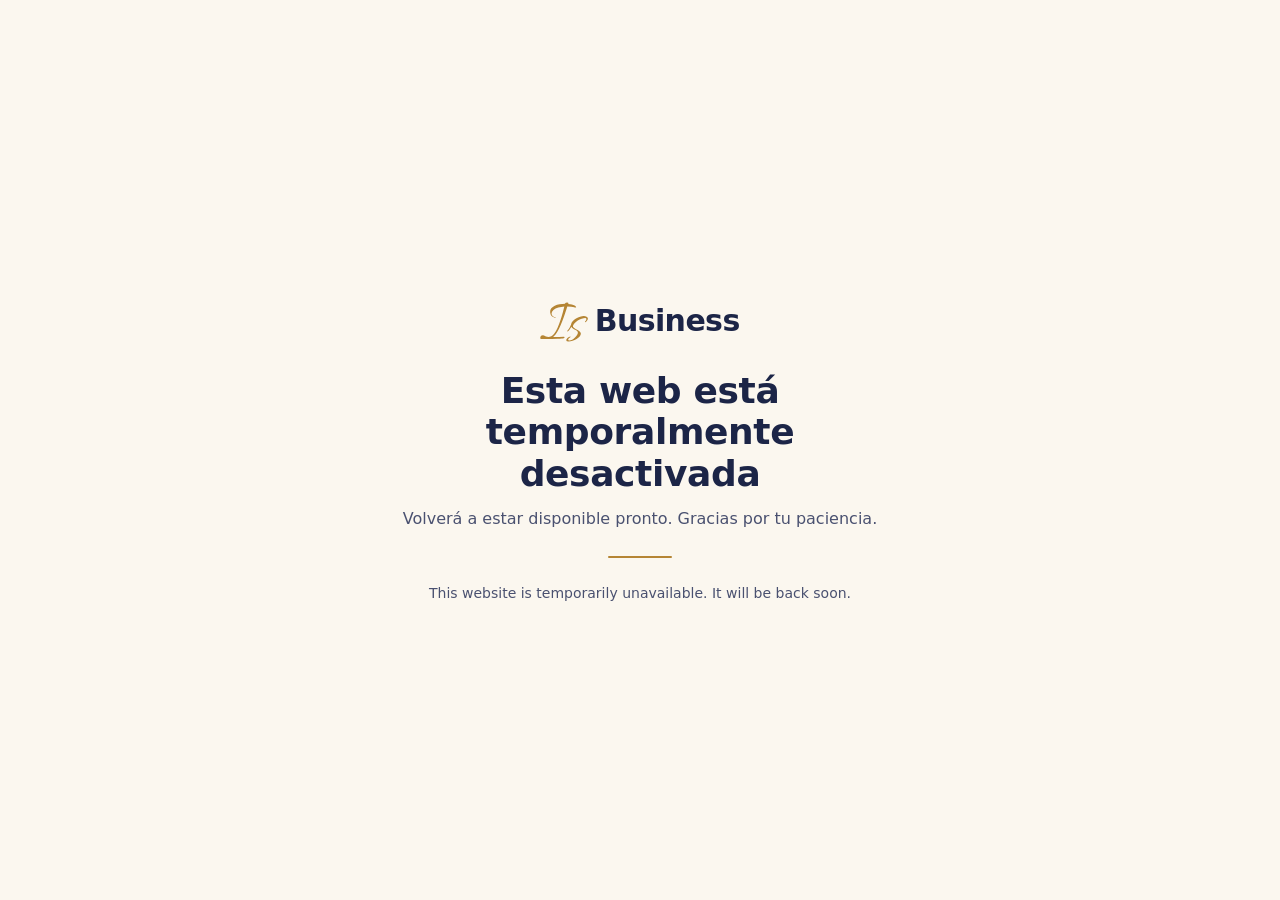
==== commit e48675a3: "chore: paused page for the IsPanel switch (IsBusiness) Orphan branch served by GitHub Pages while th" ====
--- a/index.html
+++ b/index.html
@@ -2,273 +2,29 @@
 <html lang="es">
 <head>
   <meta charset="utf-8">
-  <meta http-equiv="Content-Security-Policy" content="default-src 'self'; script-src 'self'; style-src 'self'; img-src 'self' data:; font-src 'self'; connect-src 'self'; manifest-src 'self'; base-uri 'self'; form-action 'none'; object-src 'none'; upgrade-insecure-requests">
-  <meta name="referrer" content="strict-origin-when-cross-origin">
-  <meta name="viewport" content="width=device-width, initial-scale=1, viewport-fit=cover">
-  <title>IsBusiness · Webs que traen clientes a tu negocio</title>
-  <meta name="description" content="Webs a medida para negocios locales: perfectas en el móvil, con reservas por WhatsApp y listas para Google. Te preparamos una demo gratis antes de que decidas.">
-  <meta name="theme-color" content="#0b1026">
-  <link rel="canonical" href="https://business.isuniverse.dev/">
-  <link rel="alternate" hreflang="es" href="https://business.isuniverse.dev/">
-  <link rel="alternate" hreflang="en" href="https://business.isuniverse.dev/?lang=en">
-  <link rel="alternate" hreflang="x-default" href="https://business.isuniverse.dev/">
-  <meta property="og:type" content="website">
-  <meta property="og:site_name" content="IsBusiness">
-  <meta property="og:locale" content="es_ES">
-  <meta property="og:locale:alternate" content="en_GB">
-  <meta property="og:url" content="https://business.isuniverse.dev/">
-  <meta property="og:title" content="IsBusiness · Webs que traen clientes a tu negocio">
-  <meta property="og:description" content="Webs a medida para negocios locales, con reservas por WhatsApp y listas para Google. Demo gratis antes de decidir.">
-  <meta property="og:image" content="https://business.isuniverse.dev/assets/brand/og.png">
-  <meta property="og:image:width" content="1200">
-  <meta property="og:image:height" content="630">
-  <meta property="og:image:alt" content="IsBusiness · Webs para negocios locales">
-  <meta name="twitter:card" content="summary_large_image">
-  <script type="application/ld+json">{"@context": "https://schema.org", "@graph": [{"@type": "WebSite", "@id": "https://business.isuniverse.dev/#website", "url": "https://business.isuniverse.dev/", "name": "IsBusiness", "inLanguage": ["es", "en"], "publisher": {"@id": "https://business.isuniverse.dev/#org"}}, {"@type": "ProfessionalService", "@id": "https://business.isuniverse.dev/#org", "name": "IsBusiness", "url": "https://business.isuniverse.dev/", "logo": "https://business.isuniverse.dev/assets/brand/apple-touch-icon.png", "image": "https://business.isuniverse.dev/assets/brand/og.png", "description": "Webs a medida para negocios locales: diseño para el móvil, reservas por WhatsApp, presencia en Google y mantenimiento.", "email": "contacto@isuniverse.dev", "telephone": "+34 613 371 874", "knowsLanguage": ["es", "en"], "makesOffer": {"@type": "Offer", "itemOffered": {"@type": "Service", "name": "Diseño y desarrollo de webs para negocios locales"}}}]}</script>
-  <link rel="icon" href="/assets/brand/favicon-light.svg" type="image/svg+xml" media="(prefers-color-scheme: light)" data-theme-icon="light">
-  <link rel="icon" href="/assets/brand/favicon-dark.svg" type="image/svg+xml" media="(prefers-color-scheme: dark)" data-theme-icon="dark">
-  <link rel="apple-touch-icon" href="/assets/brand/apple-touch-icon.png">
-  <link rel="preload" href="/assets/ds/fonts/space-grotesk-latin.woff2" as="font" type="font/woff2" crossorigin>
-  <script src="/assets/ds/startup.js"></script>
-  <script src="/assets/boot.js"></script>
-  <link rel="stylesheet" href="/assets/ds/tokens.css">
-  <link rel="stylesheet" href="/assets/ds/base.css">
-  <link rel="stylesheet" href="/assets/ds/startup.css">
-  <link rel="stylesheet" href="/assets/ds/intro.css">
-  <link rel="stylesheet" href="/assets/ds/circuit.css">
-  <link rel="stylesheet" href="/assets/ds/assistant.css">
-  <link rel="stylesheet" href="/assets/business.css">
-  <script type="module" data-startup-entry src="/assets/business.js"></script>
+  <meta http-equiv="Content-Security-Policy" content="default-src 'none'; style-src 'sha256-YcnuBZbDlzZv81BUgF443Sb4NQ6cb/a+SryT3cpwt40='; img-src data:; base-uri 'none'; form-action 'none'">
+  <meta name="viewport" content="width=device-width, initial-scale=1">
+  <meta name="robots" content="noindex, nofollow">
+  <meta name="referrer" content="no-referrer">
+  <title>Web temporalmente desactivada · IsBusiness</title>
+  <link rel="icon" href="[data-uri]">
+  <style>:root{color-scheme:light dark;--bg:#fbf7ef;--text:#1c2547;--muted:#4a5170;--gold:#b58534;--line:rgba(28,37,71,.12)}
+@media (prefers-color-scheme:dark){:root{--bg:#0b1026;--text:#f6f1e7;--muted:#b9bdd3;--gold:#c8953f;--line:rgba(255,255,255,.12)}}
+*{box-sizing:border-box}html,body{height:100%}
+body{margin:0;display:grid;place-items:center;padding:24px;background:var(--bg);color:var(--text);font:16px/1.6 system-ui,-apple-system,'Segoe UI',sans-serif;text-align:center}
+main{max-width:34rem}.mark{display:inline-flex;align-items:flex-end;gap:6px;margin-bottom:28px}
+.mark svg{height:56px;width:auto;fill:var(--gold)}.mark span{font-size:30px;font-weight:600;letter-spacing:-.02em;line-height:1;padding-bottom:6px}
+h1{font-size:clamp(26px,5vw,36px);line-height:1.15;margin:0 0 12px;letter-spacing:-.01em}
+p{margin:0 0 10px;color:var(--muted)}.line{width:64px;height:2px;margin:24px auto;background:var(--gold);border-radius:2px}
+.en{font-size:14px}</style>
 </head>
-<body data-alan>
-  <svg class="is-symbol" width="0" height="0" aria-hidden="true" focusable="false"><symbol id="is-glyph" viewBox="174 234 676 556"><path transform="translate(512 512) scale(1.12) translate(-307.8 209.38)" d="M39.52 6.84Q23.56 6.84 14.82 4.18Q6.08 1.52 6.08 -8.36Q6.08 -12.16 6.84 -16.34Q7.60 -20.52 9.88 -25.84Q13.68 -34.20 22.80 -38.38Q31.92 -42.56 39.52 -42.56Q47.12 -42.56 53.20 -38.76Q63.84 -31.16 78.28 -25.46Q92.72 -19.76 108.68 -19.76Q126.92 -19.76 145.92 -28.50Q164.92 -37.24 181.64 -60.80Q204.44 -90.44 224.20 -134.90Q243.96 -179.36 260.30 -228.76Q276.64 -278.16 289.56 -324.90Q302.48 -371.64 310.84 -405.84Q271.32 -402.80 234.08 -392.54Q196.84 -382.28 172.90 -363.66Q148.96 -345.04 148.96 -317.68Q148.96 -302.48 157.32 -292.98Q165.68 -283.48 176.70 -278.16Q187.72 -272.84 194.56 -269.04Q199.88 -266.00 199.88 -263.72Q199.88 -259.16 193.04 -262.20Q183.92 -264.48 169.86 -272.46Q155.80 -280.44 144.78 -294.12Q133.76 -307.80 133.00 -325.28Q133.00 -326.80 131.86 -329.84Q130.72 -332.88 130.72 -335.16Q129.20 -364.04 145.54 -383.80Q161.88 -403.56 189.62 -416.10Q217.36 -428.64 251.18 -434.34Q285.00 -440.04 319.20 -440.04L322.24 -447.64Q323.76 -451.44 330.98 -454.10Q338.20 -456.76 345.80 -456.76Q353.40 -456.76 358.34 -454.48Q363.28 -452.20 363.28 -448.40Q363.28 -444.60 359.48 -438.52Q384.56 -436.24 405.46 -430.92Q426.36 -425.60 440.80 -418.00Q446.12 -415.72 453.34 -408.50Q460.56 -401.28 460.56 -396.72Q460.56 -392.92 454.48 -392.92Q451.44 -392.92 446.88 -393.68Q442.32 -394.44 436.24 -396.72Q421.80 -402.04 398.62 -404.32Q375.44 -406.60 348.84 -406.60Q337.44 -371.64 321.86 -323.76Q306.28 -275.88 286.90 -224.58Q267.52 -173.28 244.72 -126.54Q221.92 -79.80 196.84 -47.88Q189.24 -40.28 182.02 -32.68Q174.80 -25.08 167.96 -19.00Q209.76 -18.24 244.34 -19.76Q278.92 -21.28 302.48 -22.04L307.04 -22.04Q315.40 -22.04 315.40 -18.24Q315.40 -14.44 310.84 -9.88Q306.28 -5.32 303.24 -3.80Q299.44 -2.28 277.02 -0.38Q254.60 1.52 221.54 2.66Q188.48 3.80 152.76 4.94Q117.04 6.08 86.64 6.46Q56.24 6.84 39.52 6.84ZM365.56 38.00Q335.16 38.00 335.16 21.28Q335.16 9.12 348.08 -3.80Q357.96 -13.68 370.12 -19.76Q382.28 -25.84 385.32 -25.84Q389.12 -25.84 389.50 -22.80Q389.88 -19.76 386.08 -18.24Q378.48 -13.68 368.98 -5.70Q359.48 2.28 359.48 11.40Q359.48 23.56 373.92 23.56Q391.40 23.56 410.40 13.30Q429.40 3.04 445.74 -12.92Q462.08 -28.88 472.34 -45.22Q482.60 -61.56 482.60 -73.72Q482.60 -83.60 475.76 -91.96Q468.92 -100.32 447.64 -111.72Q433.20 -120.08 419.90 -129.20Q406.60 -138.32 399.76 -151.24Q393.68 -140.60 384.18 -125.78Q374.68 -110.96 361.76 -95.00Q357.20 -90.44 352.64 -90.44Q348.08 -90.44 348.08 -94.24Q348.08 -96.52 351.88 -101.84Q372.40 -126.16 382.28 -146.68Q392.16 -167.20 395.96 -177.84Q399.00 -199.88 416.48 -219.64Q433.96 -239.40 459.04 -254.22Q484.12 -269.04 510.34 -277.40Q536.56 -285.76 557.08 -285.76Q577.60 -285.76 593.56 -278.16Q609.52 -270.56 609.52 -253.84Q609.52 -244.72 604.20 -234.08Q597.36 -219.64 581.40 -208.24Q580.64 -207.48 579.12 -207.48Q573.04 -207.48 573.04 -212.80Q573.04 -216.60 576.84 -220.40Q582.92 -225.72 586.72 -233.32Q590.52 -240.92 590.52 -247.76Q590.52 -261.44 574.56 -261.44Q557.84 -261.44 530.86 -252.32Q503.88 -243.20 481.08 -228.76Q455.24 -212.04 437.76 -192.28Q420.28 -172.52 420.28 -157.32Q420.28 -149.72 425.22 -143.26Q430.16 -136.80 444.60 -128.44Q452.20 -123.88 465.88 -116.66Q479.56 -109.44 489.44 -103.36Q520.60 -84.36 520.60 -63.08Q520.60 -45.60 505.40 -27.74Q490.20 -9.88 466.26 4.94Q442.32 19.76 415.72 28.88Q389.12 38.00 365.56 38.00Z"/></symbol></svg>
-  <a class="skip-link" href="#main"><span data-i18n="skip">Ir al contenido</span></a>
-
-  <div id="intro" class="intro" role="dialog" aria-modal="true" aria-labelledby="intro-title">
-    <svg class="ds-circuit ds-circuit--intro" viewBox="0 0 1600 900" preserveAspectRatio="xMidYMid slice" aria-hidden="true" focusable="false">
-      <path pathLength="1" d="M1600 150 H1380 L1340 190 H1180"/><circle cx="1180" cy="190" r="5"/>
-      <path pathLength="1" d="M1600 210 H1440 L1400 250 H1290"/><circle cx="1290" cy="250" r="5"/>
-      <path pathLength="1" d="M0 720 H200 L240 680 H380"/><circle cx="380" cy="680" r="5"/>
-      <path pathLength="1" d="M0 780 H260 L300 740 H460"/><circle cx="460" cy="740" r="5"/>
-    </svg>
-    <div class="intro-top">
-      <button class="btn btn-icon lang-btn" type="button" data-action="lang" aria-label="Cambiar a inglés" data-i18n-aria="langLabel"><span data-i18n="langShort">EN</span></button>
-      <button class="btn btn-icon theme-btn" type="button" data-action="theme" aria-label="Cambiar modo claro / oscuro" data-i18n-aria="theme"><svg class="i-moon" viewBox="0 0 24 24" width="18" height="18" aria-hidden="true"><path d="M21 12.8A9 9 0 1 1 11.2 3a7 7 0 0 0 9.8 9.8z" fill="none" stroke="currentColor" stroke-width="1.8" stroke-linecap="round" stroke-linejoin="round"/></svg><svg class="i-sun" viewBox="0 0 24 24" width="18" height="18" aria-hidden="true"><g fill="none" stroke="currentColor" stroke-width="1.8" stroke-linecap="round"><circle cx="12" cy="12" r="4.2"/><path d="M12 2.5v2.2M12 19.3v2.2M2.5 12h2.2M19.3 12h2.2M5.3 5.3l1.6 1.6M17.1 17.1l1.6 1.6M5.3 18.7l1.6-1.6M17.1 6.9l1.6-1.6"/></g></svg></button>
-      <button class="btn btn-sm" type="button" data-action="skip"><span data-i18n="intro.skip">Saltar intro</span></button>
-    </div>
-    <div class="intro-stage">
-      <p class="sr-only" id="intro-title" data-i18n="intro.title">IsBusiness · Webs para negocios</p>
-      <div class="intro-sig">
-        <svg class="sig bsig" viewBox="0 0 1100 330" data-word="Business" aria-hidden="true" focusable="false">
-          <defs>
-            <linearGradient id="bs-edge" x1="0" x2="1"><stop offset="0" stop-color="#fff"/><stop offset=".9" stop-color="#fff"/><stop offset="1" stop-color="#fff" stop-opacity="0"/></linearGradient>
-            <mask id="bs-ink" maskUnits="userSpaceOnUse" x="0" y="0" width="3000" height="330"><rect class="ink" x="0" y="0" width="3000" height="330" fill="url(#bs-edge)"/></mask>
-          </defs>
-          <use class="is-stroke" href="#is-glyph" x="68" y="70" width="238" height="195"/>
-          <g mask="url(#bs-ink)"><use class="is-fill" href="#is-glyph" x="68" y="70" width="238" height="195"/></g>
-          <text class="word" x="296" y="245">Business</text>
-          <rect class="cursor" x="0" y="150" width="6" height="122" rx="3" opacity="0"/>
-        </svg>
-      </div>
-      <div class="intro-after">
-        <p class="pill intro-tag" data-i18n="tagline">Webs · Reservas · Google</p>
-        <p class="intro-hook" data-i18n="intro.hook">Webs a medida para negocios locales: perfectas en el móvil y pensadas para que te lleguen clientes.</p>
-      </div>
-      <div class="intro-actions">
-        <button class="btn btn-primary btn-lg btn-arrow" type="button" data-action="enter"><span data-i18n="intro.enter">Descubrir</span></button>
-        <a class="btn btn-lg" data-wa href="https://wa.me/34613371874?text=Hola%2C%20he%20visto%20IsBusiness%20y%20me%20gustar%C3%ADa%20una%20demo%20gratis%20para%20mi%20negocio." target="_blank" rel="noopener noreferrer"><span data-i18n="cta.demo">Pide tu demo gratis</span></a>
-      </div>
-    </div>
-  </div>
-
-  <header class="topbar" id="top">
-    <div class="container topbar-row">
-      <a class="brand" href="/" aria-label="IsBusiness"><svg class="brand-mark" viewBox="0 0 676 556" aria-hidden="true" focusable="false"><use href="#is-glyph" width="676" height="556"/></svg><span class="brand-name" aria-hidden="true">Business</span></a>
-      <nav class="nav" aria-label="Secciones" data-i18n-aria="nav.label">
-        <a href="#incluye" data-i18n="nav.includes">Qué incluye</a>
-        <a href="#proceso" data-i18n="nav.process">Cómo funciona</a>
-        <a href="#preguntas" data-i18n="nav.faq">Preguntas</a>
-        <a href="#contacto" data-i18n="nav.contact">Contacto</a>
-      </nav>
-      <div class="tools">
-        <button class="btn btn-icon lang-btn" type="button" data-action="lang" aria-label="Cambiar a inglés" data-i18n-aria="langLabel"><span data-i18n="langShort">EN</span></button>
-        <button class="btn btn-icon theme-btn" type="button" data-action="theme" aria-label="Cambiar modo claro / oscuro" data-i18n-aria="theme"><svg class="i-moon" viewBox="0 0 24 24" width="18" height="18" aria-hidden="true"><path d="M21 12.8A9 9 0 1 1 11.2 3a7 7 0 0 0 9.8 9.8z" fill="none" stroke="currentColor" stroke-width="1.8" stroke-linecap="round" stroke-linejoin="round"/></svg><svg class="i-sun" viewBox="0 0 24 24" width="18" height="18" aria-hidden="true"><g fill="none" stroke="currentColor" stroke-width="1.8" stroke-linecap="round"><circle cx="12" cy="12" r="4.2"/><path d="M12 2.5v2.2M12 19.3v2.2M2.5 12h2.2M19.3 12h2.2M5.3 5.3l1.6 1.6M17.1 17.1l1.6 1.6M5.3 18.7l1.6-1.6M17.1 6.9l1.6-1.6"/></g></svg></button>
-        <a class="btn btn-primary btn-sm bar-cta" data-wa href="https://wa.me/34613371874?text=Hola%2C%20he%20visto%20IsBusiness%20y%20me%20gustar%C3%ADa%20una%20demo%20gratis%20para%20mi%20negocio." target="_blank" rel="noopener noreferrer"><span data-i18n="cta.short">Demo gratis</span></a>
-      </div>
-    </div>
-    <span class="read-progress" aria-hidden="true"></span>
-  </header>
-
-  <main id="main">
-    <section class="hero">
-      <svg class="ds-circuit ds-circuit--hero" viewBox="0 0 600 600" aria-hidden="true" focusable="false">
-        <path pathLength="1" d="M600 120H430l-40 40H300"/><circle cx="300" cy="160" r="4"/>
-        <path pathLength="1" d="M600 210H470l-30 30H350"/><circle cx="350" cy="240" r="4"/>
-        <path pathLength="1" d="M600 330H500l-50-50H380"/><circle cx="380" cy="280" r="4"/>
-        <path pathLength="1" d="M600 430H440l-30 30H330"/><circle cx="330" cy="460" r="4"/>
-      </svg>
-      <div class="container hero-inner">
-        <div class="hero-text stagger">
-          <h1 class="hero-title reveal" data-i18n-html="hero.title">Tu negocio, con una web que <em>trabaja por ti.</em></h1>
-          <p class="lead reveal" data-i18n="hero.lead">Diseñamos webs a medida para negocios locales: se ven perfectas en el móvil, cargan al instante y convierten visitas en citas, llamadas y pedidos.</p>
-          <div class="hero-actions reveal">
-            <a class="btn btn-primary btn-lg btn-arrow" data-wa href="https://wa.me/34613371874?text=Hola%2C%20he%20visto%20IsBusiness%20y%20me%20gustar%C3%ADa%20una%20demo%20gratis%20para%20mi%20negocio." target="_blank" rel="noopener noreferrer"><span data-i18n="cta.demo">Pide tu demo gratis</span></a>
-            <a class="btn btn-lg" href="#proceso"><span data-i18n="cta.how">Cómo funciona</span></a>
-          </div>
-          <ul class="chips trust reveal">
-            <li data-i18n="trust.0">Demo gratis, sin compromiso</li>
-            <li data-i18n="trust.1">Presupuesto cerrado</li>
-            <li data-i18n="trust.2">Sin cookies ni rastreadores</li>
-          </ul>
-        </div>
-
-        <div class="device-wrap reveal" aria-hidden="true">
-          <div class="device">
-            <div class="device-notch"></div>
-            <div class="screen">
-              <div class="s-bar"><span class="s-logo"></span><span class="s-name" data-i18n="demo.name">Tu negocio</span><span class="s-menu"></span></div>
-              <div class="s-hero">
-                <span class="s-h" data-i18n="demo.h1">Tu estilo, a tu hora</span><span class="s-p" data-i18n="demo.h2">Lun–Sáb · 10:00–20:00</span>
-                <span class="s-open"><i></i><span data-i18n="demo.open">Abierto ahora</span></span>
-              </div>
-              <div class="s-card">
-                <p class="s-title" data-i18n="demo.book">Reserva tu cita</p>
-                <div class="s-row s-services"><span class="s-chip s-chip--a" data-i18n="demo.s1">Corte</span><span class="s-chip" data-i18n="demo.s2">Barba</span><span class="s-chip" data-i18n="demo.s3">Color</span></div>
-                <div class="s-row s-days"><span class="s-day"><span data-i18n="demo.d0">J</span><b>12</b></span><span class="s-day"><span data-i18n="demo.d1">V</span><b>13</b></span><span class="s-day s-day--a"><span data-i18n="demo.d2">S</span><b>14</b></span><span class="s-day"><span data-i18n="demo.d3">L</span><b>16</b></span></div>
-                <div class="s-row s-hours"><span class="s-hour">10:00</span><span class="s-hour s-hour--a">11:00</span><span class="s-hour">12:30</span></div>
-                <span class="s-send"><span data-i18n="demo.send">Pedir cita por WhatsApp</span></span>
-              </div>
-              <div class="s-tiles"><span class="s-tile"><i class="s-ico s-ico--clock"></i><span data-i18n="demo.hours">Horario</span></span><span class="s-tile"><i class="s-ico s-ico--pin"></i><span data-i18n="demo.map">Cómo llegar</span></span></div>
-              <div class="s-bubble"><span class="s-check">✓✓</span><span data-i18n="demo.bubble">Cita pedida: corte · sáb. 11:00</span></div>
-            </div>
-          </div>
-          <span class="device-glow"></span>
-        </div>
-      </div>
-    </section>
-
-    <section class="section" id="incluye" aria-labelledby="incluye-title">
-      <div class="container">
-        <div class="section-head reveal">
-          <h2 id="incluye-title" data-i18n="inc.title">Todo lo que tu web necesita, sin complicarte</h2>
-          <p class="lead" data-i18n="inc.lead">Nos ocupamos de todo: diseño, textos claros, reservas, Google y mantenimiento. Tú te dedicas a tu negocio.</p>
-        </div>
-        <div class="feature-grid stagger">
-          <article class="feature reveal">
-            <span class="f-icon" aria-hidden="true"><svg viewBox="0 0 24 24"><path d="M4 20l4.5-1 10-10a2.1 2.1 0 0 0-3-3l-10 10L4 20z"/><path d="M14 7l3 3"/></svg></span>
-            <h3 data-i18n="inc.0.t">Diseño a medida</h3>
-            <p data-i18n="inc.0.p">Con tu estilo, tus colores y tu logo. Nada de plantillas que se repiten en cada esquina.</p>
-          </article>
-          <article class="feature reveal">
-            <span class="f-icon" aria-hidden="true"><svg viewBox="0 0 24 24"><rect x="7" y="2.5" width="10" height="19" rx="2.5"/><path d="M11 18.5h2"/></svg></span>
-            <h3 data-i18n="inc.1.t">Pensada para el móvil</h3>
-            <p data-i18n="inc.1.p">Casi todos tus clientes te buscan desde el teléfono: ahí es donde tiene que verse impecable.</p>
-          </article>
-          <article class="feature reveal">
-            <span class="f-icon" aria-hidden="true"><svg viewBox="0 0 24 24"><path d="M20.5 11.6a8.5 8.5 0 0 1-12.6 7.4L3.5 20.5l1.5-4.3a8.5 8.5 0 1 1 15.5-4.6z"/><path d="M9 10.5h6M9 13.5h4"/></svg></span>
-            <h3 data-i18n="inc.2.t">Reservas por WhatsApp</h3>
-            <p data-i18n="inc.2.p">Tu cliente elige servicio, día y hora, y te llega el mensaje escrito para que lo confirmes.</p>
-          </article>
-          <article class="feature reveal">
-            <span class="f-icon" aria-hidden="true"><svg viewBox="0 0 24 24"><circle cx="10.5" cy="10.5" r="6.5"/><path d="M15.5 15.5l5 5"/><path d="M10.5 7.5v6M7.5 10.5h6"/></svg></span>
-            <h3 data-i18n="inc.3.t">Lista para Google</h3>
-            <p data-i18n="inc.3.p">Datos claros, tu ficha de Google y Search Console, para que te encuentren cuando buscan en tu zona.</p>
-          </article>
-          <article class="feature reveal">
-            <span class="f-icon" aria-hidden="true"><svg viewBox="0 0 24 24"><path d="M12 2.8l7.5 3v5.6c0 4.6-3.2 8.3-7.5 9.8-4.3-1.5-7.5-5.2-7.5-9.8V5.8l7.5-3z"/><path d="M8.8 12l2.2 2.2 4.4-4.4"/></svg></span>
-            <h3 data-i18n="inc.4.t">Rápida y segura</h3>
-            <p data-i18n="inc.4.p">Carga al instante, con cabeceras de seguridad y sin cookies ni rastreadores que molesten a tus clientes.</p>
-          </article>
-          <article class="feature reveal">
-            <span class="f-icon" aria-hidden="true"><svg viewBox="0 0 24 24"><path d="M20 12a8 8 0 0 1-13.7 5.7M4 12a8 8 0 0 1 13.7-5.7"/><path d="M18 3v3.7h-3.7M6 21v-3.7h3.7"/></svg></span>
-            <h3 data-i18n="inc.5.t">Cambios cuando los necesites</h3>
-            <p data-i18n="inc.5.p">¿Precios nuevos, otro horario o fotos recientes? Nos escribes y lo actualizamos por ti.</p>
-          </article>
-        </div>
-      </div>
-    </section>
-
-    <section class="section alt" id="proceso" aria-labelledby="proceso-title">
-      <div class="container">
-        <div class="section-head reveal">
-          <h2 id="proceso-title" data-i18n="proc.title">De la idea a tu web, en cuatro pasos</h2>
-          <p class="lead" data-i18n="proc.lead">Antes de pedirte nada, te enseñamos cómo quedaría tu web. Si te gusta, seguimos; si no, no pasa nada.</p>
-        </div>
-        <ol class="steps stagger">
-          <li class="step reveal"><span class="step-n">01</span><h3 data-i18n="proc.0.t">Hablamos</h3><p data-i18n="proc.0.p">Nos cuentas qué haces, a quién atiendes y qué quieres conseguir con tu web.</p></li>
-          <li class="step reveal"><span class="step-n">02</span><h3 data-i18n="proc.1.t">Demo gratis</h3><p data-i18n="proc.1.p">Te preparamos una demo privada de tu web. Solo la ve quien tenga el enlace.</p></li>
-          <li class="step reveal"><span class="step-n">03</span><h3 data-i18n="proc.2.t">La ajustamos</h3><p data-i18n="proc.2.p">Revisas textos, precios y fotos, y la dejamos exactamente como la quieres.</p></li>
-          <li class="step reveal"><span class="step-n">04</span><h3 data-i18n="proc.3.t">Publicada</h3><p data-i18n="proc.3.p">Tu web sale con tu dominio, aparece en Google y queda lista para recibir clientes.</p></li>
-        </ol>
-      </div>
-    </section>
-
-    <section class="section" id="sectores" aria-labelledby="sectores-title">
-      <div class="container sectors">
-        <div class="reveal">
-          <h2 id="sectores-title" data-i18n="sec.title">Hecha para negocios como el tuyo</h2>
-          <p class="lead" data-i18n="sec.lead">Cada sector tiene lo suyo: una carta, una agenda, un catálogo. Diseñamos la web alrededor de lo que tu cliente viene a hacer.</p>
-        </div>
-        <ul class="sector-list stagger">
-          <li class="reveal" data-i18n="sec.0">Barberías y peluquerías</li>
-          <li class="reveal" data-i18n="sec.1">Restaurantes y cafeterías</li>
-          <li class="reveal" data-i18n="sec.2">Tiendas y marcas propias</li>
-          <li class="reveal" data-i18n="sec.3">Estética y bienestar</li>
-          <li class="reveal" data-i18n="sec.4">Talleres y oficios</li>
-          <li class="reveal" data-i18n="sec.5">Academias y clases</li>
-        </ul>
-      </div>
-    </section>
-
-    <section class="section soon-section" aria-labelledby="soon-title">
-      <div class="container">
-        <div class="card card--static soon reveal">
-          <h2 id="soon-title" data-i18n="soon.title">Y pronto, también tus redes sociales</h2>
-          <p class="lead" data-i18n="soon.text">Estamos preparando la gestión de redes para que tu negocio brille también en Instagram, con la misma imagen que tu web.</p>
-          <span class="pill" data-i18n="soon.pill">Próximamente</span>
-        </div>
-      </div>
-    </section>
-
-    <section class="section alt" id="preguntas" aria-labelledby="preguntas-title">
-      <div class="container narrow faq-wrap">
-        <h2 id="preguntas-title" class="reveal" data-i18n="faq.title">Preguntas frecuentes</h2>
-        <div class="faq stagger">
-          <details class="reveal"><summary data-i18n="faq.0.q">¿Cuánto cuesta?</summary><p data-i18n="faq.0.a">Depende de lo que necesites. Primero te enseñamos una demo gratis; si te gusta, te damos un presupuesto cerrado, sin sorpresas.</p></details>
-          <details class="reveal"><summary data-i18n="faq.1.q">¿Necesito tener un dominio?</summary><p data-i18n="faq.1.a">No. Si todavía no lo tienes, te ayudamos a elegirlo y a registrarlo a tu nombre.</p></details>
-          <details class="reveal"><summary data-i18n="faq.2.q">¿Puedo cambiar cosas después?</summary><p data-i18n="faq.2.a">Sí. Precios, horarios, servicios o fotos: nos escribes y lo actualizamos.</p></details>
-          <details class="reveal"><summary data-i18n="faq.3.q">¿La web es mía?</summary><p data-i18n="faq.3.a">Sí. El dominio es tuyo y, si algún día lo quieres, te entregamos el código completo de tu web.</p></details>
-          <details class="reveal"><summary data-i18n="faq.4.q">¿Mis clientes necesitan instalar algo para reservar?</summary><p data-i18n="faq.4.a">No. Reservan desde la web y se abre WhatsApp con el mensaje ya escrito. Tú confirmas la cita, como siempre.</p></details>
-        </div>
-      </div>
-    </section>
-
-    <section class="section contact" id="contacto" aria-labelledby="contacto-title">
-      <div class="container">
-        <div class="card card--static contact-card reveal">
-          <svg class="contact-mark" viewBox="0 0 676 556" aria-hidden="true" focusable="false"><use href="#is-glyph" width="676" height="556"/></svg>
-          <h2 id="contacto-title" data-i18n="contact.title">¿Hablamos de tu web?</h2>
-          <p class="lead" data-i18n="contact.lead">Escríbenos y te preparamos una demo gratis de tu web, sin compromiso.</p>
-          <div class="contact-actions">
-            <a class="btn btn-primary btn-lg btn-arrow" data-wa href="https://wa.me/34613371874?text=Hola%2C%20he%20visto%20IsBusiness%20y%20me%20gustar%C3%ADa%20una%20demo%20gratis%20para%20mi%20negocio." target="_blank" rel="noopener noreferrer"><span data-i18n="contact.wa">Escribir por WhatsApp</span></a>
-            <a class="btn btn-lg" data-mail href="mailto:contacto@isuniverse.dev?subject=Demo%20gratis%20para%20mi%20negocio"><span data-i18n="contact.mail">Enviar un correo</span></a>
-          </div>
-          <p class="muted contact-note" data-i18n="contact.note">Respondemos en horario laboral. No usamos tus datos para nada más que contestarte.</p>
-        </div>
-      </div>
-    </section>
+<body>
+  <main>
+    <div class="mark" role="img" aria-label="IsBusiness"><svg viewBox="170 0 686 795" aria-hidden="true"><path transform="translate(512 512) scale(1.12) translate(-307.8 209.38)" d="M39.52 6.84Q23.56 6.84 14.82 4.18Q6.08 1.52 6.08 -8.36Q6.08 -12.16 6.84 -16.34Q7.60 -20.52 9.88 -25.84Q13.68 -34.20 22.80 -38.38Q31.92 -42.56 39.52 -42.56Q47.12 -42.56 53.20 -38.76Q63.84 -31.16 78.28 -25.46Q92.72 -19.76 108.68 -19.76Q126.92 -19.76 145.92 -28.50Q164.92 -37.24 181.64 -60.80Q204.44 -90.44 224.20 -134.90Q243.96 -179.36 260.30 -228.76Q276.64 -278.16 289.56 -324.90Q302.48 -371.64 310.84 -405.84Q271.32 -402.80 234.08 -392.54Q196.84 -382.28 172.90 -363.66Q148.96 -345.04 148.96 -317.68Q148.96 -302.48 157.32 -292.98Q165.68 -283.48 176.70 -278.16Q187.72 -272.84 194.56 -269.04Q199.88 -266.00 199.88 -263.72Q199.88 -259.16 193.04 -262.20Q183.92 -264.48 169.86 -272.46Q155.80 -280.44 144.78 -294.12Q133.76 -307.80 133.00 -325.28Q133.00 -326.80 131.86 -329.84Q130.72 -332.88 130.72 -335.16Q129.20 -364.04 145.54 -383.80Q161.88 -403.56 189.62 -416.10Q217.36 -428.64 251.18 -434.34Q285.00 -440.04 319.20 -440.04L322.24 -447.64Q323.76 -451.44 330.98 -454.10Q338.20 -456.76 345.80 -456.76Q353.40 -456.76 358.34 -454.48Q363.28 -452.20 363.28 -448.40Q363.28 -444.60 359.48 -438.52Q384.56 -436.24 405.46 -430.92Q426.36 -425.60 440.80 -418.00Q446.12 -415.72 453.34 -408.50Q460.56 -401.28 460.56 -396.72Q460.56 -392.92 454.48 -392.92Q451.44 -392.92 446.88 -393.68Q442.32 -394.44 436.24 -396.72Q421.80 -402.04 398.62 -404.32Q375.44 -406.60 348.84 -406.60Q337.44 -371.64 321.86 -323.76Q306.28 -275.88 286.90 -224.58Q267.52 -173.28 244.72 -126.54Q221.92 -79.80 196.84 -47.88Q189.24 -40.28 182.02 -32.68Q174.80 -25.08 167.96 -19.00Q209.76 -18.24 244.34 -19.76Q278.92 -21.28 302.48 -22.04L307.04 -22.04Q315.40 -22.04 315.40 -18.24Q315.40 -14.44 310.84 -9.88Q306.28 -5.32 303.24 -3.80Q299.44 -2.28 277.02 -0.38Q254.60 1.52 221.54 2.66Q188.48 3.80 152.76 4.94Q117.04 6.08 86.64 6.46Q56.24 6.84 39.52 6.84ZM365.56 38.00Q335.16 38.00 335.16 21.28Q335.16 9.12 348.08 -3.80Q357.96 -13.68 370.12 -19.76Q382.28 -25.84 385.32 -25.84Q389.12 -25.84 389.50 -22.80Q389.88 -19.76 386.08 -18.24Q378.48 -13.68 368.98 -5.70Q359.48 2.28 359.48 11.40Q359.48 23.56 373.92 23.56Q391.40 23.56 410.40 13.30Q429.40 3.04 445.74 -12.92Q462.08 -28.88 472.34 -45.22Q482.60 -61.56 482.60 -73.72Q482.60 -83.60 475.76 -91.96Q468.92 -100.32 447.64 -111.72Q433.20 -120.08 419.90 -129.20Q406.60 -138.32 399.76 -151.24Q393.68 -140.60 384.18 -125.78Q374.68 -110.96 361.76 -95.00Q357.20 -90.44 352.64 -90.44Q348.08 -90.44 348.08 -94.24Q348.08 -96.52 351.88 -101.84Q372.40 -126.16 382.28 -146.68Q392.16 -167.20 395.96 -177.84Q399.00 -199.88 416.48 -219.64Q433.96 -239.40 459.04 -254.22Q484.12 -269.04 510.34 -277.40Q536.56 -285.76 557.08 -285.76Q577.60 -285.76 593.56 -278.16Q609.52 -270.56 609.52 -253.84Q609.52 -244.72 604.20 -234.08Q597.36 -219.64 581.40 -208.24Q580.64 -207.48 579.12 -207.48Q573.04 -207.48 573.04 -212.80Q573.04 -216.60 576.84 -220.40Q582.92 -225.72 586.72 -233.32Q590.52 -240.92 590.52 -247.76Q590.52 -261.44 574.56 -261.44Q557.84 -261.44 530.86 -252.32Q503.88 -243.20 481.08 -228.76Q455.24 -212.04 437.76 -192.28Q420.28 -172.52 420.28 -157.32Q420.28 -149.72 425.22 -143.26Q430.16 -136.80 444.60 -128.44Q452.20 -123.88 465.88 -116.66Q479.56 -109.44 489.44 -103.36Q520.60 -84.36 520.60 -63.08Q520.60 -45.60 505.40 -27.74Q490.20 -9.88 466.26 4.94Q442.32 19.76 415.72 28.88Q389.12 38.00 365.56 38.00Z"/></svg><span aria-hidden="true">Business</span></div>
+    <h1>Esta web está temporalmente desactivada</h1>
+    <p>Volverá a estar disponible pronto. Gracias por tu paciencia.</p>
+    <div class="line" aria-hidden="true"></div>
+    <p class="en" lang="en">This website is temporarily unavailable. It will be back soon.</p>
   </main>
-
-  <footer class="footer">
-    <div class="container footer-row">
-      <span class="footer-brand"><span class="brand brand--small" role="img" aria-label="IsBusiness"><svg class="brand-mark" viewBox="0 0 676 556" aria-hidden="true" focusable="false"><use href="#is-glyph" width="676" height="556"/></svg><span class="brand-name" aria-hidden="true">Business</span></span><span class="footer-year">© <span data-year>2026</span></span></span>
-      <nav class="footer-links" aria-label="Enlaces" data-i18n-aria="footer.label">
-        <a data-wa href="https://wa.me/34613371874?text=Hola%2C%20he%20visto%20IsBusiness%20y%20me%20gustar%C3%ADa%20una%20demo%20gratis%20para%20mi%20negocio." target="_blank" rel="noopener noreferrer">WhatsApp</a>
-        <a data-mail href="mailto:contacto@isuniverse.dev?subject=Demo%20gratis%20para%20mi%20negocio"><span data-i18n="footer.mail">Correo</span></a>
-        <a href="/legal/"><span data-i18n="footer.legal">Aviso legal y privacidad</span></a>
-      </nav>
-      <a class="footer-top" href="#top"><span data-i18n="footer.top">Volver arriba</span></a>
-    </div>
-  </footer>
 </body>
 </html>
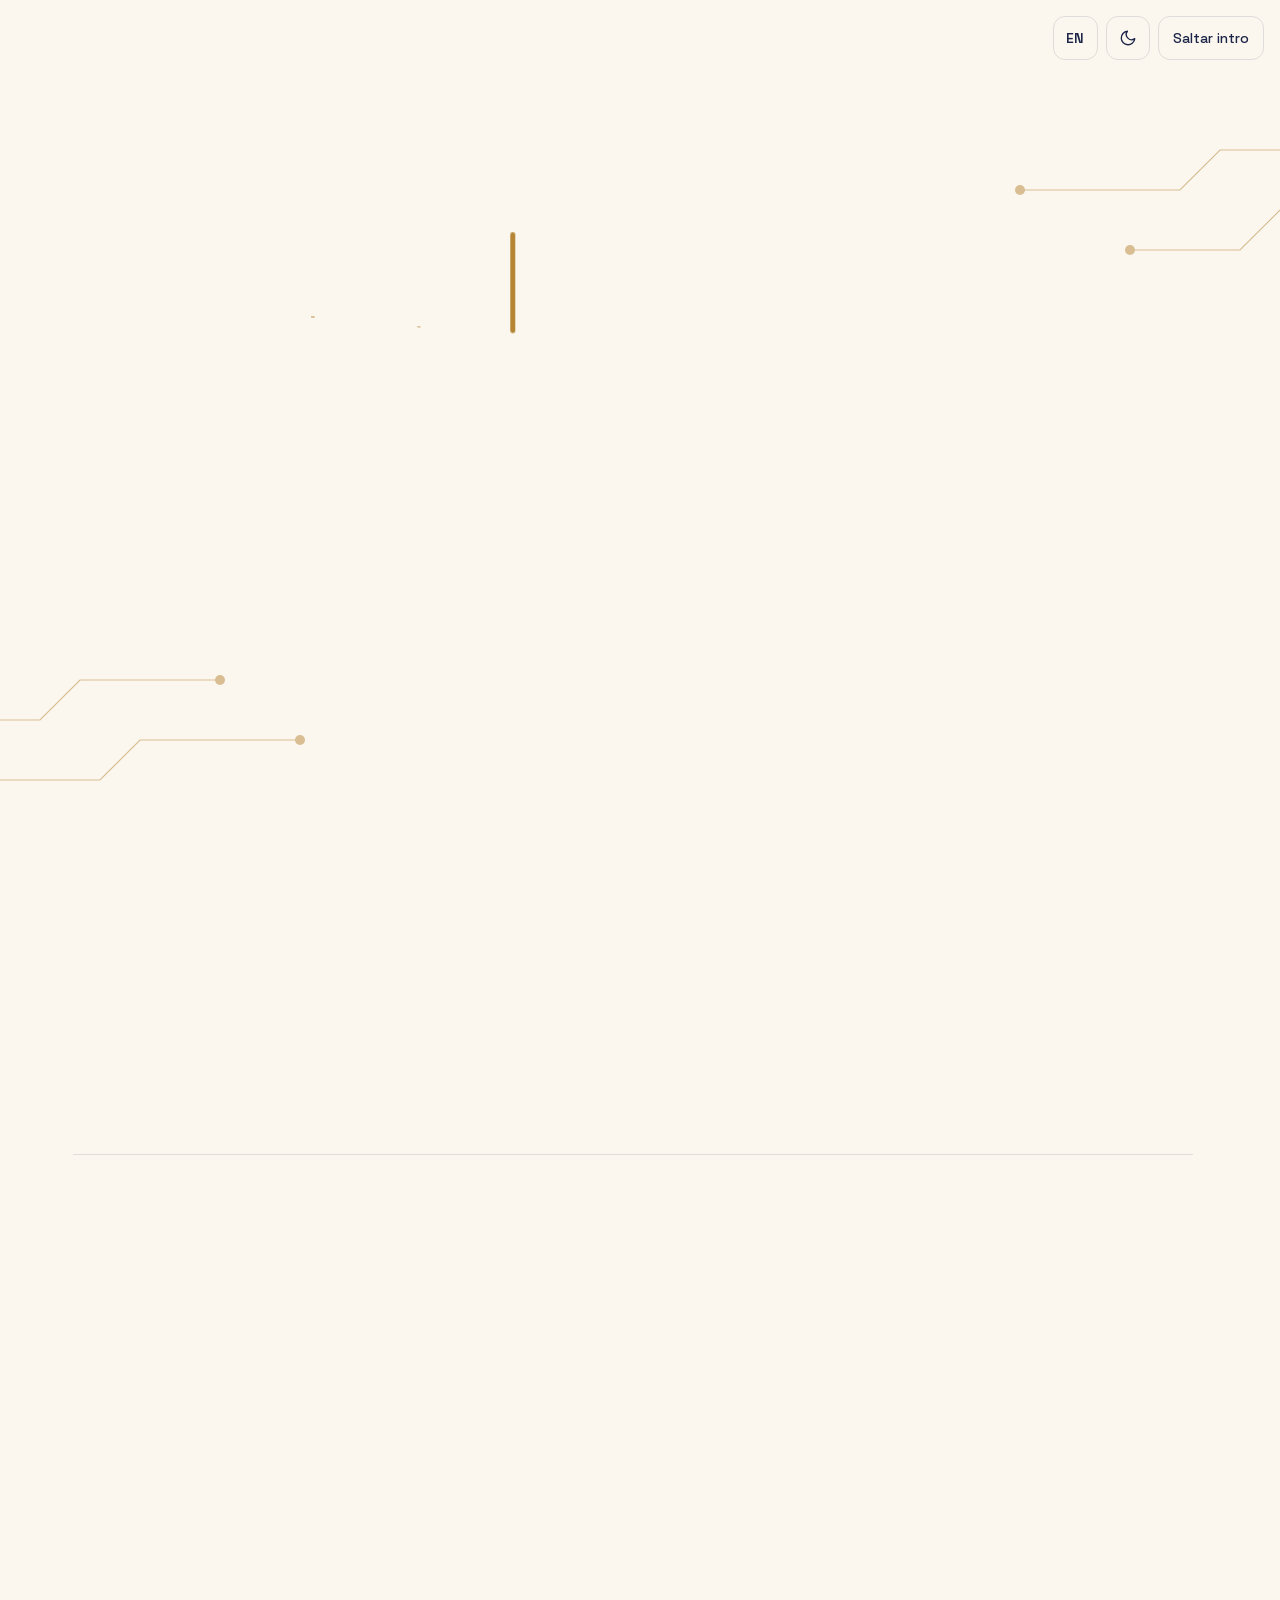
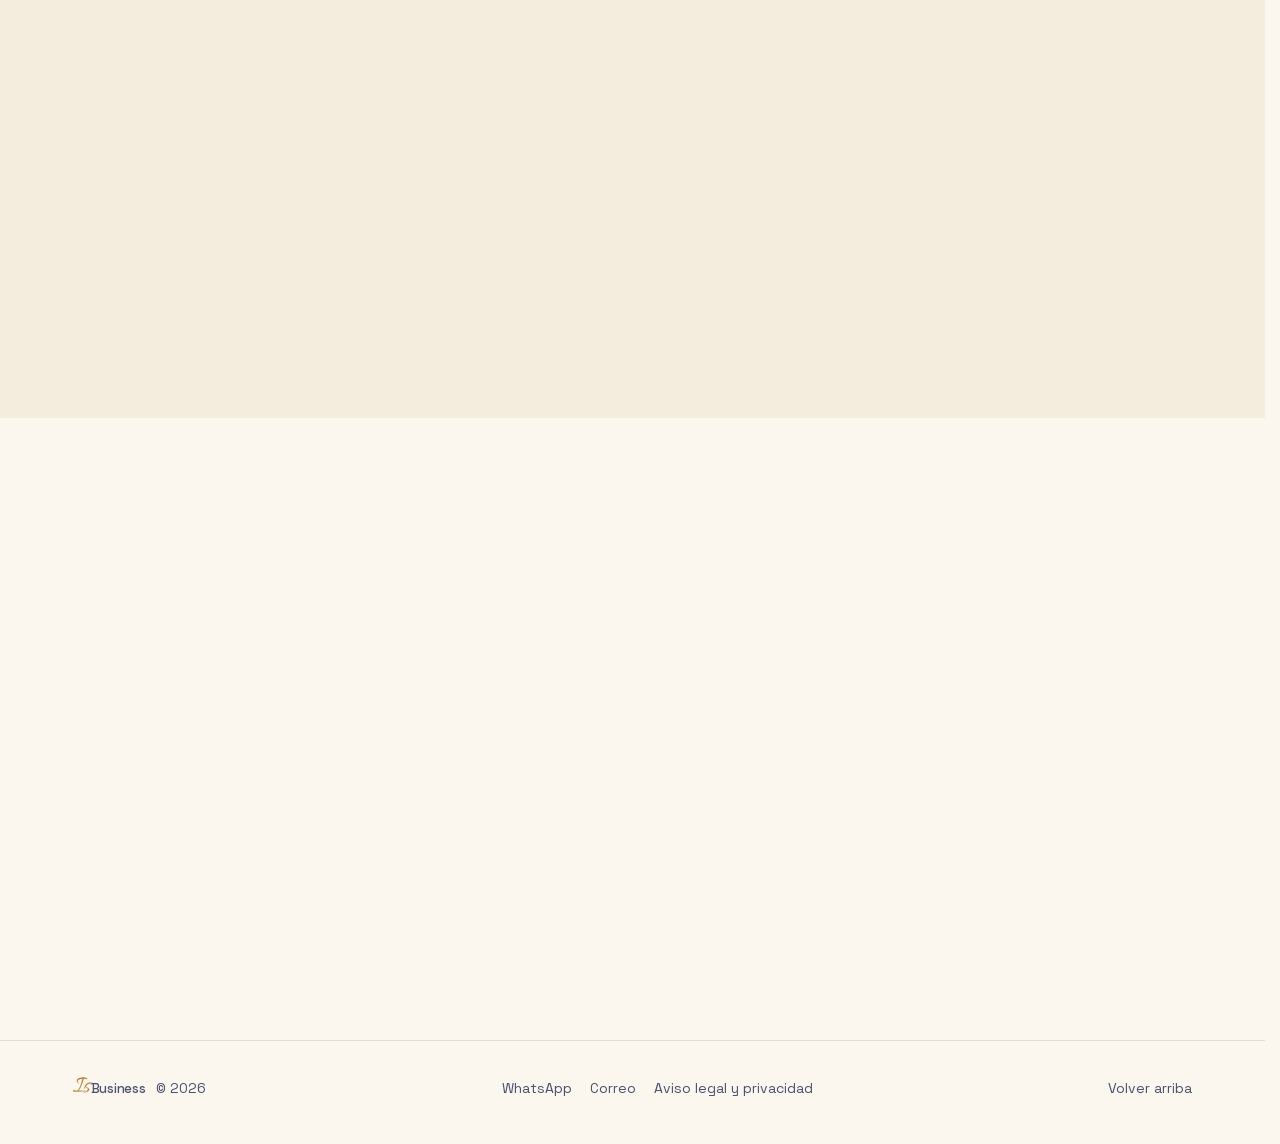
==== commit e4edbbe2: "fix(business): recover language changes and clarify demo access Close findings found while cross-che" ====
--- a/index.html
+++ b/index.html
@@ -2,29 +2,274 @@
 <html lang="es">
 <head>
   <meta charset="utf-8">
-  <meta http-equiv="Content-Security-Policy" content="default-src 'none'; style-src 'sha256-YcnuBZbDlzZv81BUgF443Sb4NQ6cb/a+SryT3cpwt40='; img-src data:; base-uri 'none'; form-action 'none'">
-  <meta name="viewport" content="width=device-width, initial-scale=1">
-  <meta name="robots" content="noindex, nofollow">
-  <meta name="referrer" content="no-referrer">
-  <title>Web temporalmente desactivada · IsBusiness</title>
-  <link rel="icon" href="[data-uri]">
-  <style>:root{color-scheme:light dark;--bg:#fbf7ef;--text:#1c2547;--muted:#4a5170;--gold:#b58534;--line:rgba(28,37,71,.12)}
-@media (prefers-color-scheme:dark){:root{--bg:#0b1026;--text:#f6f1e7;--muted:#b9bdd3;--gold:#c8953f;--line:rgba(255,255,255,.12)}}
-*{box-sizing:border-box}html,body{height:100%}
-body{margin:0;display:grid;place-items:center;padding:24px;background:var(--bg);color:var(--text);font:16px/1.6 system-ui,-apple-system,'Segoe UI',sans-serif;text-align:center}
-main{max-width:34rem}.mark{display:inline-flex;align-items:flex-end;gap:6px;margin-bottom:28px}
-.mark svg{height:56px;width:auto;fill:var(--gold)}.mark span{font-size:30px;font-weight:600;letter-spacing:-.02em;line-height:1;padding-bottom:6px}
-h1{font-size:clamp(26px,5vw,36px);line-height:1.15;margin:0 0 12px;letter-spacing:-.01em}
-p{margin:0 0 10px;color:var(--muted)}.line{width:64px;height:2px;margin:24px auto;background:var(--gold);border-radius:2px}
-.en{font-size:14px}</style>
+  <meta http-equiv="Content-Security-Policy" content="default-src 'self'; script-src 'self'; style-src 'self'; img-src 'self' data:; font-src 'self'; connect-src 'self'; manifest-src 'self'; base-uri 'self'; form-action 'none'; object-src 'none'; upgrade-insecure-requests">
+  <meta name="referrer" content="strict-origin-when-cross-origin">
+  <meta name="viewport" content="width=device-width, initial-scale=1, viewport-fit=cover">
+  <title>IsBusiness · Webs que traen clientes a tu negocio</title>
+  <meta name="description" content="Webs a medida para negocios locales: perfectas en el móvil, con reservas por WhatsApp y listas para Google. Te preparamos una demo gratis antes de que decidas.">
+  <meta name="theme-color" content="#0b1026">
+  <link rel="canonical" href="https://business.isuniverse.dev/">
+  <link rel="alternate" hreflang="es" href="https://business.isuniverse.dev/">
+  <link rel="alternate" hreflang="en" href="https://business.isuniverse.dev/?lang=en">
+  <link rel="alternate" hreflang="x-default" href="https://business.isuniverse.dev/">
+  <meta property="og:type" content="website">
+  <meta property="og:site_name" content="IsBusiness">
+  <meta property="og:locale" content="es_ES">
+  <meta property="og:locale:alternate" content="en_GB">
+  <meta property="og:url" content="https://business.isuniverse.dev/">
+  <meta property="og:title" content="IsBusiness · Webs que traen clientes a tu negocio">
+  <meta property="og:description" content="Webs a medida para negocios locales, con reservas por WhatsApp y listas para Google. Demo gratis antes de decidir.">
+  <meta property="og:image" content="https://business.isuniverse.dev/assets/brand/og.png">
+  <meta property="og:image:width" content="1200">
+  <meta property="og:image:height" content="630">
+  <meta property="og:image:alt" content="IsBusiness · Webs para negocios locales">
+  <meta name="twitter:card" content="summary_large_image">
+  <script type="application/ld+json">{"@context": "https://schema.org", "@graph": [{"@type": "WebSite", "@id": "https://business.isuniverse.dev/#website", "url": "https://business.isuniverse.dev/", "name": "IsBusiness", "inLanguage": ["es", "en"], "publisher": {"@id": "https://business.isuniverse.dev/#org"}}, {"@type": "ProfessionalService", "@id": "https://business.isuniverse.dev/#org", "name": "IsBusiness", "url": "https://business.isuniverse.dev/", "logo": "https://business.isuniverse.dev/assets/brand/apple-touch-icon.png", "image": "https://business.isuniverse.dev/assets/brand/og.png", "description": "Webs a medida para negocios locales: diseño para el móvil, reservas por WhatsApp, presencia en Google y mantenimiento.", "email": "contacto@isuniverse.dev", "telephone": "+34 613 371 874", "knowsLanguage": ["es", "en"], "makesOffer": {"@type": "Offer", "itemOffered": {"@type": "Service", "name": "Diseño y desarrollo de webs para negocios locales"}}}]}</script>
+  <link rel="icon" href="/assets/brand/favicon-light.svg" type="image/svg+xml" media="(prefers-color-scheme: light)" data-theme-icon="light">
+  <link rel="icon" href="/assets/brand/favicon-dark.svg" type="image/svg+xml" media="(prefers-color-scheme: dark)" data-theme-icon="dark">
+  <link rel="apple-touch-icon" href="/assets/brand/apple-touch-icon.png">
+  <link rel="preload" href="/assets/ds/fonts/space-grotesk-latin.woff2" as="font" type="font/woff2" crossorigin>
+  <script src="/assets/ds/startup.js"></script>
+  <script src="/assets/boot.js"></script>
+  <link rel="stylesheet" href="/assets/ds/tokens.css">
+  <link rel="stylesheet" href="/assets/ds/base.css">
+  <link rel="stylesheet" href="/assets/ds/startup.css">
+  <link rel="stylesheet" href="/assets/ds/intro.css">
+  <link rel="stylesheet" href="/assets/ds/circuit.css">
+  <link rel="stylesheet" href="/assets/ds/assistant.css">
+  <link rel="stylesheet" href="/assets/business.css">
+  <script type="module" data-startup-entry src="/assets/business.js"></script>
 </head>
-<body>
-  <main>
-    <div class="mark" role="img" aria-label="IsBusiness"><svg viewBox="170 0 686 795" aria-hidden="true"><path transform="translate(512 512) scale(1.12) translate(-307.8 209.38)" d="M39.52 6.84Q23.56 6.84 14.82 4.18Q6.08 1.52 6.08 -8.36Q6.08 -12.16 6.84 -16.34Q7.60 -20.52 9.88 -25.84Q13.68 -34.20 22.80 -38.38Q31.92 -42.56 39.52 -42.56Q47.12 -42.56 53.20 -38.76Q63.84 -31.16 78.28 -25.46Q92.72 -19.76 108.68 -19.76Q126.92 -19.76 145.92 -28.50Q164.92 -37.24 181.64 -60.80Q204.44 -90.44 224.20 -134.90Q243.96 -179.36 260.30 -228.76Q276.64 -278.16 289.56 -324.90Q302.48 -371.64 310.84 -405.84Q271.32 -402.80 234.08 -392.54Q196.84 -382.28 172.90 -363.66Q148.96 -345.04 148.96 -317.68Q148.96 -302.48 157.32 -292.98Q165.68 -283.48 176.70 -278.16Q187.72 -272.84 194.56 -269.04Q199.88 -266.00 199.88 -263.72Q199.88 -259.16 193.04 -262.20Q183.92 -264.48 169.86 -272.46Q155.80 -280.44 144.78 -294.12Q133.76 -307.80 133.00 -325.28Q133.00 -326.80 131.86 -329.84Q130.72 -332.88 130.72 -335.16Q129.20 -364.04 145.54 -383.80Q161.88 -403.56 189.62 -416.10Q217.36 -428.64 251.18 -434.34Q285.00 -440.04 319.20 -440.04L322.24 -447.64Q323.76 -451.44 330.98 -454.10Q338.20 -456.76 345.80 -456.76Q353.40 -456.76 358.34 -454.48Q363.28 -452.20 363.28 -448.40Q363.28 -444.60 359.48 -438.52Q384.56 -436.24 405.46 -430.92Q426.36 -425.60 440.80 -418.00Q446.12 -415.72 453.34 -408.50Q460.56 -401.28 460.56 -396.72Q460.56 -392.92 454.48 -392.92Q451.44 -392.92 446.88 -393.68Q442.32 -394.44 436.24 -396.72Q421.80 -402.04 398.62 -404.32Q375.44 -406.60 348.84 -406.60Q337.44 -371.64 321.86 -323.76Q306.28 -275.88 286.90 -224.58Q267.52 -173.28 244.72 -126.54Q221.92 -79.80 196.84 -47.88Q189.24 -40.28 182.02 -32.68Q174.80 -25.08 167.96 -19.00Q209.76 -18.24 244.34 -19.76Q278.92 -21.28 302.48 -22.04L307.04 -22.04Q315.40 -22.04 315.40 -18.24Q315.40 -14.44 310.84 -9.88Q306.28 -5.32 303.24 -3.80Q299.44 -2.28 277.02 -0.38Q254.60 1.52 221.54 2.66Q188.48 3.80 152.76 4.94Q117.04 6.08 86.64 6.46Q56.24 6.84 39.52 6.84ZM365.56 38.00Q335.16 38.00 335.16 21.28Q335.16 9.12 348.08 -3.80Q357.96 -13.68 370.12 -19.76Q382.28 -25.84 385.32 -25.84Q389.12 -25.84 389.50 -22.80Q389.88 -19.76 386.08 -18.24Q378.48 -13.68 368.98 -5.70Q359.48 2.28 359.48 11.40Q359.48 23.56 373.92 23.56Q391.40 23.56 410.40 13.30Q429.40 3.04 445.74 -12.92Q462.08 -28.88 472.34 -45.22Q482.60 -61.56 482.60 -73.72Q482.60 -83.60 475.76 -91.96Q468.92 -100.32 447.64 -111.72Q433.20 -120.08 419.90 -129.20Q406.60 -138.32 399.76 -151.24Q393.68 -140.60 384.18 -125.78Q374.68 -110.96 361.76 -95.00Q357.20 -90.44 352.64 -90.44Q348.08 -90.44 348.08 -94.24Q348.08 -96.52 351.88 -101.84Q372.40 -126.16 382.28 -146.68Q392.16 -167.20 395.96 -177.84Q399.00 -199.88 416.48 -219.64Q433.96 -239.40 459.04 -254.22Q484.12 -269.04 510.34 -277.40Q536.56 -285.76 557.08 -285.76Q577.60 -285.76 593.56 -278.16Q609.52 -270.56 609.52 -253.84Q609.52 -244.72 604.20 -234.08Q597.36 -219.64 581.40 -208.24Q580.64 -207.48 579.12 -207.48Q573.04 -207.48 573.04 -212.80Q573.04 -216.60 576.84 -220.40Q582.92 -225.72 586.72 -233.32Q590.52 -240.92 590.52 -247.76Q590.52 -261.44 574.56 -261.44Q557.84 -261.44 530.86 -252.32Q503.88 -243.20 481.08 -228.76Q455.24 -212.04 437.76 -192.28Q420.28 -172.52 420.28 -157.32Q420.28 -149.72 425.22 -143.26Q430.16 -136.80 444.60 -128.44Q452.20 -123.88 465.88 -116.66Q479.56 -109.44 489.44 -103.36Q520.60 -84.36 520.60 -63.08Q520.60 -45.60 505.40 -27.74Q490.20 -9.88 466.26 4.94Q442.32 19.76 415.72 28.88Q389.12 38.00 365.56 38.00Z"/></svg><span aria-hidden="true">Business</span></div>
-    <h1>Esta web está temporalmente desactivada</h1>
-    <p>Volverá a estar disponible pronto. Gracias por tu paciencia.</p>
-    <div class="line" aria-hidden="true"></div>
-    <p class="en" lang="en">This website is temporarily unavailable. It will be back soon.</p>
+<body data-alan>
+  <svg class="is-symbol" width="0" height="0" aria-hidden="true" focusable="false"><symbol id="is-glyph" viewBox="174 234 676 556"><path transform="translate(512 512) scale(1.12) translate(-307.8 209.38)" d="M39.52 6.84Q23.56 6.84 14.82 4.18Q6.08 1.52 6.08 -8.36Q6.08 -12.16 6.84 -16.34Q7.60 -20.52 9.88 -25.84Q13.68 -34.20 22.80 -38.38Q31.92 -42.56 39.52 -42.56Q47.12 -42.56 53.20 -38.76Q63.84 -31.16 78.28 -25.46Q92.72 -19.76 108.68 -19.76Q126.92 -19.76 145.92 -28.50Q164.92 -37.24 181.64 -60.80Q204.44 -90.44 224.20 -134.90Q243.96 -179.36 260.30 -228.76Q276.64 -278.16 289.56 -324.90Q302.48 -371.64 310.84 -405.84Q271.32 -402.80 234.08 -392.54Q196.84 -382.28 172.90 -363.66Q148.96 -345.04 148.96 -317.68Q148.96 -302.48 157.32 -292.98Q165.68 -283.48 176.70 -278.16Q187.72 -272.84 194.56 -269.04Q199.88 -266.00 199.88 -263.72Q199.88 -259.16 193.04 -262.20Q183.92 -264.48 169.86 -272.46Q155.80 -280.44 144.78 -294.12Q133.76 -307.80 133.00 -325.28Q133.00 -326.80 131.86 -329.84Q130.72 -332.88 130.72 -335.16Q129.20 -364.04 145.54 -383.80Q161.88 -403.56 189.62 -416.10Q217.36 -428.64 251.18 -434.34Q285.00 -440.04 319.20 -440.04L322.24 -447.64Q323.76 -451.44 330.98 -454.10Q338.20 -456.76 345.80 -456.76Q353.40 -456.76 358.34 -454.48Q363.28 -452.20 363.28 -448.40Q363.28 -444.60 359.48 -438.52Q384.56 -436.24 405.46 -430.92Q426.36 -425.60 440.80 -418.00Q446.12 -415.72 453.34 -408.50Q460.56 -401.28 460.56 -396.72Q460.56 -392.92 454.48 -392.92Q451.44 -392.92 446.88 -393.68Q442.32 -394.44 436.24 -396.72Q421.80 -402.04 398.62 -404.32Q375.44 -406.60 348.84 -406.60Q337.44 -371.64 321.86 -323.76Q306.28 -275.88 286.90 -224.58Q267.52 -173.28 244.72 -126.54Q221.92 -79.80 196.84 -47.88Q189.24 -40.28 182.02 -32.68Q174.80 -25.08 167.96 -19.00Q209.76 -18.24 244.34 -19.76Q278.92 -21.28 302.48 -22.04L307.04 -22.04Q315.40 -22.04 315.40 -18.24Q315.40 -14.44 310.84 -9.88Q306.28 -5.32 303.24 -3.80Q299.44 -2.28 277.02 -0.38Q254.60 1.52 221.54 2.66Q188.48 3.80 152.76 4.94Q117.04 6.08 86.64 6.46Q56.24 6.84 39.52 6.84ZM365.56 38.00Q335.16 38.00 335.16 21.28Q335.16 9.12 348.08 -3.80Q357.96 -13.68 370.12 -19.76Q382.28 -25.84 385.32 -25.84Q389.12 -25.84 389.50 -22.80Q389.88 -19.76 386.08 -18.24Q378.48 -13.68 368.98 -5.70Q359.48 2.28 359.48 11.40Q359.48 23.56 373.92 23.56Q391.40 23.56 410.40 13.30Q429.40 3.04 445.74 -12.92Q462.08 -28.88 472.34 -45.22Q482.60 -61.56 482.60 -73.72Q482.60 -83.60 475.76 -91.96Q468.92 -100.32 447.64 -111.72Q433.20 -120.08 419.90 -129.20Q406.60 -138.32 399.76 -151.24Q393.68 -140.60 384.18 -125.78Q374.68 -110.96 361.76 -95.00Q357.20 -90.44 352.64 -90.44Q348.08 -90.44 348.08 -94.24Q348.08 -96.52 351.88 -101.84Q372.40 -126.16 382.28 -146.68Q392.16 -167.20 395.96 -177.84Q399.00 -199.88 416.48 -219.64Q433.96 -239.40 459.04 -254.22Q484.12 -269.04 510.34 -277.40Q536.56 -285.76 557.08 -285.76Q577.60 -285.76 593.56 -278.16Q609.52 -270.56 609.52 -253.84Q609.52 -244.72 604.20 -234.08Q597.36 -219.64 581.40 -208.24Q580.64 -207.48 579.12 -207.48Q573.04 -207.48 573.04 -212.80Q573.04 -216.60 576.84 -220.40Q582.92 -225.72 586.72 -233.32Q590.52 -240.92 590.52 -247.76Q590.52 -261.44 574.56 -261.44Q557.84 -261.44 530.86 -252.32Q503.88 -243.20 481.08 -228.76Q455.24 -212.04 437.76 -192.28Q420.28 -172.52 420.28 -157.32Q420.28 -149.72 425.22 -143.26Q430.16 -136.80 444.60 -128.44Q452.20 -123.88 465.88 -116.66Q479.56 -109.44 489.44 -103.36Q520.60 -84.36 520.60 -63.08Q520.60 -45.60 505.40 -27.74Q490.20 -9.88 466.26 4.94Q442.32 19.76 415.72 28.88Q389.12 38.00 365.56 38.00Z"/></symbol></svg>
+  <a class="skip-link" href="#main"><span data-i18n="skip">Ir al contenido</span></a>
+
+  <div id="intro" class="intro" role="dialog" aria-modal="true" aria-labelledby="intro-title">
+    <svg class="ds-circuit ds-circuit--intro" viewBox="0 0 1600 900" preserveAspectRatio="xMidYMid slice" aria-hidden="true" focusable="false">
+      <path pathLength="1" d="M1600 150 H1380 L1340 190 H1180"/><circle cx="1180" cy="190" r="5"/>
+      <path pathLength="1" d="M1600 210 H1440 L1400 250 H1290"/><circle cx="1290" cy="250" r="5"/>
+      <path pathLength="1" d="M0 720 H200 L240 680 H380"/><circle cx="380" cy="680" r="5"/>
+      <path pathLength="1" d="M0 780 H260 L300 740 H460"/><circle cx="460" cy="740" r="5"/>
+    </svg>
+    <div class="intro-top">
+      <button class="btn btn-icon lang-btn" type="button" data-action="lang" aria-label="Cambiar a inglés" data-i18n-aria="langLabel"><span data-i18n="langShort">EN</span></button>
+      <button class="btn btn-icon theme-btn" type="button" data-action="theme" aria-label="Cambiar modo claro / oscuro" data-i18n-aria="theme"><svg class="i-moon" viewBox="0 0 24 24" width="18" height="18" aria-hidden="true"><path d="M21 12.8A9 9 0 1 1 11.2 3a7 7 0 0 0 9.8 9.8z" fill="none" stroke="currentColor" stroke-width="1.8" stroke-linecap="round" stroke-linejoin="round"/></svg><svg class="i-sun" viewBox="0 0 24 24" width="18" height="18" aria-hidden="true"><g fill="none" stroke="currentColor" stroke-width="1.8" stroke-linecap="round"><circle cx="12" cy="12" r="4.2"/><path d="M12 2.5v2.2M12 19.3v2.2M2.5 12h2.2M19.3 12h2.2M5.3 5.3l1.6 1.6M17.1 17.1l1.6 1.6M5.3 18.7l1.6-1.6M17.1 6.9l1.6-1.6"/></g></svg></button>
+      <button class="btn btn-sm" type="button" data-action="skip"><span data-i18n="intro.skip">Saltar intro</span></button>
+    </div>
+    <div class="intro-stage">
+      <p class="sr-only" id="intro-title" data-i18n="intro.title">IsBusiness · Webs para negocios</p>
+      <div class="intro-sig">
+        <svg class="sig bsig" viewBox="0 0 1100 330" data-word="Business" aria-hidden="true" focusable="false">
+          <defs>
+            <linearGradient id="bs-edge" x1="0" x2="1"><stop offset="0" stop-color="#fff"/><stop offset=".9" stop-color="#fff"/><stop offset="1" stop-color="#fff" stop-opacity="0"/></linearGradient>
+            <mask id="bs-ink" maskUnits="userSpaceOnUse" x="0" y="0" width="3000" height="330"><rect class="ink" x="0" y="0" width="3000" height="330" fill="url(#bs-edge)"/></mask>
+          </defs>
+          <use class="is-stroke" href="#is-glyph" x="68" y="70" width="238" height="195"/>
+          <g mask="url(#bs-ink)"><use class="is-fill" href="#is-glyph" x="68" y="70" width="238" height="195"/></g>
+          <text class="word" x="296" y="245">Business</text>
+          <rect class="cursor" x="0" y="150" width="6" height="122" rx="3" opacity="0"/>
+        </svg>
+      </div>
+      <div class="intro-after">
+        <p class="pill intro-tag" data-i18n="tagline">Webs · Reservas · Google</p>
+        <p class="intro-hook" data-i18n="intro.hook">Webs a medida para negocios locales: perfectas en el móvil y pensadas para que te lleguen clientes.</p>
+      </div>
+      <div class="intro-actions">
+        <button class="btn btn-primary btn-lg btn-arrow" type="button" data-action="enter"><span data-i18n="intro.enter">Descubrir</span></button>
+        <a class="btn btn-lg" data-wa href="https://wa.me/34613371874?text=Hola%2C%20he%20visto%20IsBusiness%20y%20me%20gustar%C3%ADa%20una%20demo%20gratis%20para%20mi%20negocio." target="_blank" rel="noopener noreferrer"><span data-i18n="cta.demo">Pide tu demo gratis</span></a>
+      </div>
+    </div>
+  </div>
+
+  <header class="topbar" id="top">
+    <div class="container topbar-row">
+      <a class="brand" href="/" aria-label="IsBusiness"><svg class="brand-mark" viewBox="0 0 676 556" aria-hidden="true" focusable="false"><use href="#is-glyph" width="676" height="556"/></svg><span class="brand-name" aria-hidden="true">Business</span></a>
+      <nav class="nav" aria-label="Secciones" data-i18n-aria="nav.label">
+        <a href="#incluye" data-i18n="nav.includes">Qué incluye</a>
+        <a href="#proceso" data-i18n="nav.process">Cómo funciona</a>
+        <a href="#preguntas" data-i18n="nav.faq">Preguntas</a>
+        <a href="#contacto" data-i18n="nav.contact">Contacto</a>
+      </nav>
+      <div class="tools">
+        <button class="btn btn-icon lang-btn" type="button" data-action="lang" aria-label="Cambiar a inglés" data-i18n-aria="langLabel"><span data-i18n="langShort">EN</span></button>
+        <button class="btn btn-icon theme-btn" type="button" data-action="theme" aria-label="Cambiar modo claro / oscuro" data-i18n-aria="theme"><svg class="i-moon" viewBox="0 0 24 24" width="18" height="18" aria-hidden="true"><path d="M21 12.8A9 9 0 1 1 11.2 3a7 7 0 0 0 9.8 9.8z" fill="none" stroke="currentColor" stroke-width="1.8" stroke-linecap="round" stroke-linejoin="round"/></svg><svg class="i-sun" viewBox="0 0 24 24" width="18" height="18" aria-hidden="true"><g fill="none" stroke="currentColor" stroke-width="1.8" stroke-linecap="round"><circle cx="12" cy="12" r="4.2"/><path d="M12 2.5v2.2M12 19.3v2.2M2.5 12h2.2M19.3 12h2.2M5.3 5.3l1.6 1.6M17.1 17.1l1.6 1.6M5.3 18.7l1.6-1.6M17.1 6.9l1.6-1.6"/></g></svg></button>
+        <a class="btn btn-primary btn-sm bar-cta" data-wa href="https://wa.me/34613371874?text=Hola%2C%20he%20visto%20IsBusiness%20y%20me%20gustar%C3%ADa%20una%20demo%20gratis%20para%20mi%20negocio." target="_blank" rel="noopener noreferrer"><span data-i18n="cta.short">Demo gratis</span></a>
+      </div>
+    </div>
+    <span class="read-progress" aria-hidden="true"></span>
+    <p class="language-status container" id="languageStatus" role="status" data-i18n="langError" hidden>No hemos podido cargar el idioma. Vuelve a intentarlo con el botón de idioma.</p>
+  </header>
+
+  <main id="main">
+    <section class="hero">
+      <svg class="ds-circuit ds-circuit--hero" viewBox="0 0 600 600" aria-hidden="true" focusable="false">
+        <path pathLength="1" d="M600 120H430l-40 40H300"/><circle cx="300" cy="160" r="4"/>
+        <path pathLength="1" d="M600 210H470l-30 30H350"/><circle cx="350" cy="240" r="4"/>
+        <path pathLength="1" d="M600 330H500l-50-50H380"/><circle cx="380" cy="280" r="4"/>
+        <path pathLength="1" d="M600 430H440l-30 30H330"/><circle cx="330" cy="460" r="4"/>
+      </svg>
+      <div class="container hero-inner">
+        <div class="hero-text stagger">
+          <h1 class="hero-title reveal" data-i18n-html="hero.title">Tu negocio, con una web que <em>trabaja por ti.</em></h1>
+          <p class="lead reveal" data-i18n="hero.lead">Diseñamos webs a medida para negocios locales: se ven perfectas en el móvil, cargan al instante y convierten visitas en citas, llamadas y pedidos.</p>
+          <div class="hero-actions reveal">
+            <a class="btn btn-primary btn-lg btn-arrow" data-wa href="https://wa.me/34613371874?text=Hola%2C%20he%20visto%20IsBusiness%20y%20me%20gustar%C3%ADa%20una%20demo%20gratis%20para%20mi%20negocio." target="_blank" rel="noopener noreferrer"><span data-i18n="cta.demo">Pide tu demo gratis</span></a>
+            <a class="btn btn-lg" href="#proceso"><span data-i18n="cta.how">Cómo funciona</span></a>
+          </div>
+          <ul class="chips trust reveal">
+            <li data-i18n="trust.0">Demo gratis, sin compromiso</li>
+            <li data-i18n="trust.1">Presupuesto cerrado</li>
+            <li data-i18n="trust.2">Sin cookies ni rastreadores</li>
+          </ul>
+        </div>
+
+        <div class="device-wrap reveal" aria-hidden="true">
+          <div class="device">
+            <div class="device-notch"></div>
+            <div class="screen">
+              <div class="s-bar"><span class="s-logo"></span><span class="s-name" data-i18n="demo.name">Tu negocio</span><span class="s-menu"></span></div>
+              <div class="s-hero">
+                <span class="s-h" data-i18n="demo.h1">Tu estilo, a tu hora</span><span class="s-p" data-i18n="demo.h2">Lun–Sáb · 10:00–20:00</span>
+                <span class="s-open"><i></i><span data-i18n="demo.open">Abierto ahora</span></span>
+              </div>
+              <div class="s-card">
+                <p class="s-title" data-i18n="demo.book">Reserva tu cita</p>
+                <div class="s-row s-services"><span class="s-chip s-chip--a" data-i18n="demo.s1">Corte</span><span class="s-chip" data-i18n="demo.s2">Barba</span><span class="s-chip" data-i18n="demo.s3">Color</span></div>
+                <div class="s-row s-days"><span class="s-day"><span data-i18n="demo.d0">J</span><b>12</b></span><span class="s-day"><span data-i18n="demo.d1">V</span><b>13</b></span><span class="s-day s-day--a"><span data-i18n="demo.d2">S</span><b>14</b></span><span class="s-day"><span data-i18n="demo.d3">L</span><b>16</b></span></div>
+                <div class="s-row s-hours"><span class="s-hour">10:00</span><span class="s-hour s-hour--a">11:00</span><span class="s-hour">12:30</span></div>
+                <span class="s-send"><span data-i18n="demo.send">Pedir cita por WhatsApp</span></span>
+              </div>
+              <div class="s-tiles"><span class="s-tile"><i class="s-ico s-ico--clock"></i><span data-i18n="demo.hours">Horario</span></span><span class="s-tile"><i class="s-ico s-ico--pin"></i><span data-i18n="demo.map">Cómo llegar</span></span></div>
+              <div class="s-bubble"><span class="s-check">✓✓</span><span data-i18n="demo.bubble">Cita pedida: corte · sáb. 11:00</span></div>
+            </div>
+          </div>
+          <span class="device-glow"></span>
+        </div>
+      </div>
+    </section>
+
+    <section class="section" id="incluye" aria-labelledby="incluye-title">
+      <div class="container">
+        <div class="section-head reveal">
+          <h2 id="incluye-title" data-i18n="inc.title">Todo lo que tu web necesita, sin complicarte</h2>
+          <p class="lead" data-i18n="inc.lead">Nos ocupamos de todo: diseño, textos claros, reservas, Google y mantenimiento. Tú te dedicas a tu negocio.</p>
+        </div>
+        <div class="feature-grid stagger">
+          <article class="feature reveal">
+            <span class="f-icon" aria-hidden="true"><svg viewBox="0 0 24 24"><path d="M4 20l4.5-1 10-10a2.1 2.1 0 0 0-3-3l-10 10L4 20z"/><path d="M14 7l3 3"/></svg></span>
+            <h3 data-i18n="inc.0.t">Diseño a medida</h3>
+            <p data-i18n="inc.0.p">Con tu estilo, tus colores y tu logo. Nada de plantillas que se repiten en cada esquina.</p>
+          </article>
+          <article class="feature reveal">
+            <span class="f-icon" aria-hidden="true"><svg viewBox="0 0 24 24"><rect x="7" y="2.5" width="10" height="19" rx="2.5"/><path d="M11 18.5h2"/></svg></span>
+            <h3 data-i18n="inc.1.t">Pensada para el móvil</h3>
+            <p data-i18n="inc.1.p">Casi todos tus clientes te buscan desde el teléfono: ahí es donde tiene que verse impecable.</p>
+          </article>
+          <article class="feature reveal">
+            <span class="f-icon" aria-hidden="true"><svg viewBox="0 0 24 24"><path d="M20.5 11.6a8.5 8.5 0 0 1-12.6 7.4L3.5 20.5l1.5-4.3a8.5 8.5 0 1 1 15.5-4.6z"/><path d="M9 10.5h6M9 13.5h4"/></svg></span>
+            <h3 data-i18n="inc.2.t">Reservas por WhatsApp</h3>
+            <p data-i18n="inc.2.p">Tu cliente elige servicio, día y hora, y te llega el mensaje escrito para que lo confirmes.</p>
+          </article>
+          <article class="feature reveal">
+            <span class="f-icon" aria-hidden="true"><svg viewBox="0 0 24 24"><circle cx="10.5" cy="10.5" r="6.5"/><path d="M15.5 15.5l5 5"/><path d="M10.5 7.5v6M7.5 10.5h6"/></svg></span>
+            <h3 data-i18n="inc.3.t">Lista para Google</h3>
+            <p data-i18n="inc.3.p">Datos claros, tu ficha de Google y Search Console, para que te encuentren cuando buscan en tu zona.</p>
+          </article>
+          <article class="feature reveal">
+            <span class="f-icon" aria-hidden="true"><svg viewBox="0 0 24 24"><path d="M12 2.8l7.5 3v5.6c0 4.6-3.2 8.3-7.5 9.8-4.3-1.5-7.5-5.2-7.5-9.8V5.8l7.5-3z"/><path d="M8.8 12l2.2 2.2 4.4-4.4"/></svg></span>
+            <h3 data-i18n="inc.4.t">Rápida y segura</h3>
+            <p data-i18n="inc.4.p">Carga al instante, con cabeceras de seguridad y sin cookies ni rastreadores que molesten a tus clientes.</p>
+          </article>
+          <article class="feature reveal">
+            <span class="f-icon" aria-hidden="true"><svg viewBox="0 0 24 24"><path d="M20 12a8 8 0 0 1-13.7 5.7M4 12a8 8 0 0 1 13.7-5.7"/><path d="M18 3v3.7h-3.7M6 21v-3.7h3.7"/></svg></span>
+            <h3 data-i18n="inc.5.t">Cambios cuando los necesites</h3>
+            <p data-i18n="inc.5.p">¿Precios nuevos, otro horario o fotos recientes? Nos escribes y lo actualizamos por ti.</p>
+          </article>
+        </div>
+      </div>
+    </section>
+
+    <section class="section alt" id="proceso" aria-labelledby="proceso-title">
+      <div class="container">
+        <div class="section-head reveal">
+          <h2 id="proceso-title" data-i18n="proc.title">De la idea a tu web, en cuatro pasos</h2>
+          <p class="lead" data-i18n="proc.lead">Antes de pedirte nada, te enseñamos cómo quedaría tu web. Si te gusta, seguimos; si no, no pasa nada.</p>
+        </div>
+        <ol class="steps stagger">
+          <li class="step reveal"><span class="step-n">01</span><h3 data-i18n="proc.0.t">Hablamos</h3><p data-i18n="proc.0.p">Nos cuentas qué haces, a quién atiendes y qué quieres conseguir con tu web.</p></li>
+          <li class="step reveal"><span class="step-n">02</span><h3 data-i18n="proc.1.t">Demo gratis</h3><p data-i18n="proc.1.p">Te preparamos una demo de tu web por enlace, sin contraseña y marcada para no indexarse.</p></li>
+          <li class="step reveal"><span class="step-n">03</span><h3 data-i18n="proc.2.t">La ajustamos</h3><p data-i18n="proc.2.p">Revisas textos, precios y fotos, y la dejamos exactamente como la quieres.</p></li>
+          <li class="step reveal"><span class="step-n">04</span><h3 data-i18n="proc.3.t">Publicada</h3><p data-i18n="proc.3.p">Tu web sale con tu dominio, preparada para Google y lista para recibir clientes.</p></li>
+        </ol>
+      </div>
+    </section>
+
+    <section class="section" id="sectores" aria-labelledby="sectores-title">
+      <div class="container sectors">
+        <div class="reveal">
+          <h2 id="sectores-title" data-i18n="sec.title">Hecha para negocios como el tuyo</h2>
+          <p class="lead" data-i18n="sec.lead">Cada sector tiene lo suyo: una carta, una agenda, un catálogo. Diseñamos la web alrededor de lo que tu cliente viene a hacer.</p>
+        </div>
+        <ul class="sector-list stagger">
+          <li class="reveal" data-i18n="sec.0">Barberías y peluquerías</li>
+          <li class="reveal" data-i18n="sec.1">Restaurantes y cafeterías</li>
+          <li class="reveal" data-i18n="sec.2">Tiendas y marcas propias</li>
+          <li class="reveal" data-i18n="sec.3">Estética y bienestar</li>
+          <li class="reveal" data-i18n="sec.4">Talleres y oficios</li>
+          <li class="reveal" data-i18n="sec.5">Academias y clases</li>
+        </ul>
+      </div>
+    </section>
+
+    <section class="section soon-section" aria-labelledby="soon-title">
+      <div class="container">
+        <div class="card card--static soon reveal">
+          <h2 id="soon-title" data-i18n="soon.title">Y pronto, también tus redes sociales</h2>
+          <p class="lead" data-i18n="soon.text">Estamos preparando la gestión de redes para que tu negocio brille también en Instagram, con la misma imagen que tu web.</p>
+          <span class="pill" data-i18n="soon.pill">Próximamente</span>
+        </div>
+      </div>
+    </section>
+
+    <section class="section alt" id="preguntas" aria-labelledby="preguntas-title">
+      <div class="container narrow faq-wrap">
+        <h2 id="preguntas-title" class="reveal" data-i18n="faq.title">Preguntas frecuentes</h2>
+        <div class="faq stagger">
+          <details class="reveal"><summary data-i18n="faq.0.q">¿Cuánto cuesta?</summary><p data-i18n="faq.0.a">Depende de lo que necesites. Primero te enseñamos una demo gratis; si te gusta, te damos un presupuesto cerrado, sin sorpresas.</p></details>
+          <details class="reveal"><summary data-i18n="faq.1.q">¿Necesito tener un dominio?</summary><p data-i18n="faq.1.a">No. Si todavía no lo tienes, te ayudamos a elegirlo y a registrarlo a tu nombre.</p></details>
+          <details class="reveal"><summary data-i18n="faq.2.q">¿Puedo cambiar cosas después?</summary><p data-i18n="faq.2.a">Sí. Precios, horarios, servicios o fotos: nos escribes y lo actualizamos.</p></details>
+          <details class="reveal"><summary data-i18n="faq.3.q">¿La web es mía?</summary><p data-i18n="faq.3.a">Sí. El dominio es tuyo y, si algún día lo quieres, te entregamos el código completo de tu web.</p></details>
+          <details class="reveal"><summary data-i18n="faq.4.q">¿Mis clientes necesitan instalar algo para reservar?</summary><p data-i18n="faq.4.a">No. Reservan desde la web y se abre WhatsApp con el mensaje ya escrito. Tú confirmas la cita, como siempre.</p></details>
+        </div>
+      </div>
+    </section>
+
+    <section class="section contact" id="contacto" aria-labelledby="contacto-title">
+      <div class="container">
+        <div class="card card--static contact-card reveal">
+          <svg class="contact-mark" viewBox="0 0 676 556" aria-hidden="true" focusable="false"><use href="#is-glyph" width="676" height="556"/></svg>
+          <h2 id="contacto-title" data-i18n="contact.title">¿Hablamos de tu web?</h2>
+          <p class="lead" data-i18n="contact.lead">Escríbenos y te preparamos una demo gratis de tu web, sin compromiso.</p>
+          <div class="contact-actions">
+            <a class="btn btn-primary btn-lg btn-arrow" data-wa href="https://wa.me/34613371874?text=Hola%2C%20he%20visto%20IsBusiness%20y%20me%20gustar%C3%ADa%20una%20demo%20gratis%20para%20mi%20negocio." target="_blank" rel="noopener noreferrer"><span data-i18n="contact.wa">Escribir por WhatsApp</span></a>
+            <a class="btn btn-lg" data-mail href="mailto:contacto@isuniverse.dev?subject=Demo%20gratis%20para%20mi%20negocio"><span data-i18n="contact.mail">Enviar un correo</span></a>
+          </div>
+          <p class="muted contact-note" data-i18n="contact.note">Respondemos en horario laboral. No usamos tus datos para nada más que contestarte.</p>
+        </div>
+      </div>
+    </section>
   </main>
+
+  <footer class="footer">
+    <div class="container footer-row">
+      <span class="footer-brand"><span class="brand brand--small" role="img" aria-label="IsBusiness"><svg class="brand-mark" viewBox="0 0 676 556" aria-hidden="true" focusable="false"><use href="#is-glyph" width="676" height="556"/></svg><span class="brand-name" aria-hidden="true">Business</span></span><span class="footer-year">© <span data-year>2026</span></span></span>
+      <nav class="footer-links" aria-label="Enlaces" data-i18n-aria="footer.label">
+        <a data-wa href="https://wa.me/34613371874?text=Hola%2C%20he%20visto%20IsBusiness%20y%20me%20gustar%C3%ADa%20una%20demo%20gratis%20para%20mi%20negocio." target="_blank" rel="noopener noreferrer">WhatsApp</a>
+        <a data-mail href="mailto:contacto@isuniverse.dev?subject=Demo%20gratis%20para%20mi%20negocio"><span data-i18n="footer.mail">Correo</span></a>
+        <a href="/legal/"><span data-i18n="footer.legal">Aviso legal y privacidad</span></a>
+      </nav>
+      <a class="footer-top" href="#top"><span data-i18n="footer.top">Volver arriba</span></a>
+    </div>
+  </footer>
 </body>
 </html>
--- a/assets/ds/tokens.css
+++ b/assets/ds/tokens.css
@@ -0,0 +1,68 @@
+/* Vendored from the IsUniverse design system (portada f03a82d, assets/ds/tokens.css); identity comments removed. */
+
+@font-face { font-family: 'Allura'; src: url('fonts/allura-latin.woff2') format('woff2'); font-weight: 400; font-display: swap; }
+@font-face { font-family: 'Space Grotesk'; src: url('fonts/space-grotesk-latin.woff2') format('woff2'); font-weight: 300 700; font-display: swap; }
+
+:root {
+  /* brand palette (same in both themes) */
+  --ink-950: #0b1026; --ink-900: #0d1229; --ink-850: #121833; --ink-800: #1b2247; --ink-700: #1c2547; --ink-600: #2e3c74; --ink-500: #3a4170;
+  --gold-700: #7a5212; --gold-600: #b58534; --gold-500: #c8953f; --gold-400: #e2b25c; --gold-300: #f2d18b;
+  --cream-50: #fbf7ef; --cream-100: #f4ecdd; --cream-200: #f6f1e7;
+  --mist-100: #e7e9f5; --mist-200: #c9cde3; --mist-300: #b9bdd3; --mist-500: #8d94b8; --mist-600: #6d7499;
+  --on-gold: #1c1407;
+  --mist-350: #b3b8d6;
+  /* states: messages of forms (success, error) */
+  --success: #9fe0b4; --success-strong: #5fbf7a;
+  --danger: #e06c5a; --danger-strong: #d4553f; --danger-soft: #ffb4a3; --danger-border: #ff8a73;
+  /* shape, type and motion */
+  --radius: 18px; --radius-sm: 12px; --radius-lg: 28px;
+  --font-script: 'Allura', 'Snell Roundhand', cursive;
+  --font-sans: 'Space Grotesk', system-ui, -apple-system, sans-serif;
+  --font-mono: ui-monospace, 'SF Mono', Menlo, monospace;
+  /* the wordmark «Is + name» of every site (F10, 08/11/2026): one size, weight and spacing everywhere
+     (portada, IsProfile, IsAcademy, IsBusiness, IsPanel); 34/18 px on narrow phones (end of this file) */
+  --brand-is: 38px; --brand-name: 20px; --brand-name-weight: 500;
+  --ease-out: cubic-bezier(.2, .8, .2, 1);
+  /* motion: one rhythm for every site (IsAcademy's timings are the reference) */
+  --ease-in-out: cubic-bezier(.65, 0, .35, 1);
+  --dur-fast: .2s;
+  --dur-base: .45s;
+  --dur-slow: .9s;
+  --stagger: .08s;
+  /* light theme: one brand gold (logo, buttons, script, numbers, borders) + one gold for small text */
+  --gold: var(--gold-600); --gold-2: var(--gold-500); --gold-text: var(--gold-700);
+  --bg: var(--cream-50); --bg-alt: var(--cream-100); --surface: #fffdf9;
+  --text: var(--ink-700); --text-2: #4a5170; --line: rgba(28, 37, 71, .12);
+  --control-border: var(--mist-600); --control-hover-border: var(--ink-700);
+  --control-placeholder: var(--text-2); --success-text: #28623d; --danger-text: #9b3929;
+  --glass: rgba(251, 247, 239, .82);
+  --shadow: 0 18px 50px rgba(122, 82, 18, .08); --shadow-hover: 0 24px 60px rgba(122, 82, 18, .14);
+  --shadow-sm: 0 6px 18px rgba(122, 82, 18, .10); --bar-shadow: 0 10px 30px rgba(122, 82, 18, .07);
+  --spot: rgba(200, 149, 63, .10);
+  --gold-glow: rgba(226, 178, 92, .18);
+  /* assistant avatar skin (IsAcademy's Alan): warmer in light, softer in dark */
+  --av-skin: #8d5b3d; --av-shade: #6e4229;
+  color-scheme: light;
+}
+/* dark theme: the system preference unless the visitor chose light, or an explicit choice (both blocks stay identical) */
+@media (prefers-color-scheme: dark) {
+  :root:not([data-theme="light"]) {
+    --bg: var(--ink-950); --bg-alt: #10163a; --surface: #141b40; --text: var(--cream-200); --text-2: var(--mist-300); --line: rgba(255, 255, 255, .12);
+    --glass: rgba(11, 16, 38, .78); --shadow: 0 18px 50px rgba(0, 0, 0, .4); --shadow-hover: 0 24px 60px rgba(0, 0, 0, .5); --spot: rgba(226, 178, 92, .08);
+    --shadow-sm: 0 6px 18px rgba(0, 0, 0, .35); --bar-shadow: 0 10px 30px rgba(0, 0, 0, .35);
+    --control-border: var(--mist-500); --control-hover-border: var(--mist-200);
+    --control-placeholder: var(--text-2); --success-text: var(--success); --danger-text: var(--danger-soft);
+    --gold: var(--gold-500); --gold-2: var(--gold-400); --gold-text: var(--gold-400); --av-skin: #c08d68; --av-shade: #9b6a4a; color-scheme: dark;
+  }
+}
+:root[data-theme="dark"] {
+  --bg: var(--ink-950); --bg-alt: #10163a; --surface: #141b40; --text: var(--cream-200); --text-2: var(--mist-300); --line: rgba(255, 255, 255, .12);
+  --glass: rgba(11, 16, 38, .78); --shadow: 0 18px 50px rgba(0, 0, 0, .4); --shadow-hover: 0 24px 60px rgba(0, 0, 0, .5); --spot: rgba(226, 178, 92, .08);
+  --shadow-sm: 0 6px 18px rgba(0, 0, 0, .35); --bar-shadow: 0 10px 30px rgba(0, 0, 0, .35);
+  --control-border: var(--mist-500); --control-hover-border: var(--mist-200);
+  --control-placeholder: var(--text-2); --success-text: var(--success); --danger-text: var(--danger-soft);
+  --gold: var(--gold-500); --gold-2: var(--gold-400); --gold-text: var(--gold-400); --av-skin: #c08d68; --av-shade: #9b6a4a; color-scheme: dark;
+}
+
+/* wordmark on narrow phones */
+@media (max-width: 420px) { :root { --brand-is: 34px; --brand-name: 18px; } }
--- a/assets/ds/base.css
+++ b/assets/ds/base.css
@@ -0,0 +1,154 @@
+/* Vendored from the IsUniverse design system (portada f03a82d, assets/ds/base.css); identity comments removed. */
+
+/* ===================== 1. Base ===================== */
+* { box-sizing: border-box; }
+[hidden] { display: none !important; }
+/* the scrollbar space is always kept (also while an intro holds the page): every page has the same width, so the
+   cross-fade between sites is never aborted by a viewport that changes size */
+html { scroll-behavior: smooth; scroll-padding-top: 84px; interpolate-size: allow-keywords; scrollbar-gutter: stable; }
+body { margin: 0; background: var(--bg); color: var(--text); font-family: var(--font-sans); line-height: 1.6; -webkit-font-smoothing: antialiased; }
+h1, h2, h3 { line-height: 1.15; margin: 0; font-weight: 600; letter-spacing: -.01em; text-wrap: balance; }
+p { margin: 0 0 14px; }
+a { color: var(--gold-text); }
+button { font: inherit; color: inherit; cursor: pointer; }
+:focus-visible { outline: 2px solid var(--gold-text); outline-offset: 3px; border-radius: 6px; }
+.sr-only { position: absolute; width: 1px; height: 1px; overflow: hidden; clip: rect(0 0 0 0); white-space: nowrap; }
+.skip-link { position: absolute; left: 16px; top: -60px; z-index: 60; padding: 10px 14px; border-radius: var(--radius-sm); background: var(--gold); color: var(--on-gold); text-decoration: none; }
+.skip-link:focus { top: 12px; }
+.container { width: min(1120px, calc(100% - 32px)); margin: 0 auto; }
+.narrow { width: min(780px, calc(100% - 32px)); }
+.muted { color: var(--text-2); font-size: 14px; }
+.eyebrow { font-size: 13px; letter-spacing: .14em; text-transform: uppercase; color: var(--gold-text); font-weight: 600; margin-bottom: 12px; }
+.lead { font-size: clamp(17px, 1.6vw, 19px); color: var(--text-2); }
+h2 { font-size: clamp(28px, 4vw, 42px); margin-bottom: 16px; }
+
+/* ===================== 2. Buttons, cards, chips ===================== */
+/* buttons: a 1 px lift and a soft shadow on hover, a small press on click */
+.btn { display: inline-flex; align-items: center; justify-content: center; gap: 8px; min-height: 44px; padding: 10px 18px; line-height: 1.3;
+  border-radius: var(--radius-sm); border: 1px solid var(--line); background: transparent; font-size: 15px; font-weight: 500; color: var(--text);
+  text-decoration: none; transition: transform .2s var(--ease-out), box-shadow .2s ease, background .2s ease, border-color .2s ease; }
+.btn:hover { border-color: var(--gold); transform: translateY(-1px); box-shadow: var(--shadow-sm); }
+.btn:active { transform: translateY(0) scale(.98); box-shadow: none; }
+.btn-primary { background: var(--gold); border-color: var(--gold); color: var(--on-gold); }
+.btn-primary:hover { background: var(--gold-2); border-color: var(--gold-2); box-shadow: 0 8px 22px rgba(200, 149, 63, .32); }
+.btn-lg { min-height: 52px; padding: 14px 24px; font-size: 16px; }
+.btn-sm { min-height: 44px; padding: 10px 14px; font-size: 14px; }   /* 44 px: the touch minimum of the kit (F10) */
+.btn-icon { min-width: 44px; padding: 10px 12px; }
+.btn[aria-pressed="true"] { border-color: var(--gold); background: rgba(200, 149, 63, .14); }
+/* calls to action end in an arrow that nudges forward */
+.btn-arrow::after { content: "→"; display: inline-block; transition: transform .25s var(--ease-out); }
+.btn-arrow:hover::after { transform: translateX(4px); }
+
+/* cards: one base for every card; a faint light follows the pointer (ds.js sets --mx/--my; mouse only) */
+.card { position: relative; background: var(--surface); border: 1px solid var(--line); border-radius: var(--radius); padding: 24px; box-shadow: var(--shadow);
+  transition: transform .35s var(--ease-out), box-shadow .35s ease, border-color .35s ease; }
+.card::after { content: ""; position: absolute; inset: 0; border-radius: inherit; pointer-events: none; opacity: 0; transition: opacity .35s ease;
+  background: radial-gradient(240px circle at var(--mx, 50%) var(--my, 50%), var(--spot), transparent 70%); }
+@media (hover: hover) and (pointer: fine) {
+  .card:not(.card--static):hover { transform: translateY(-2px); box-shadow: var(--shadow-hover); border-color: rgba(200, 149, 63, .45); }
+  .card:hover::after { opacity: 1; }
+}
+.card > * { position: relative; }
+.pill { display: inline-block; font-size: 12px; letter-spacing: .04em; padding: 3px 10px; border-radius: 999px; border: 1px solid var(--gold); color: var(--gold-text); }
+.chips { display: flex; flex-wrap: wrap; gap: 8px; padding: 0; margin: 0; list-style: none; }
+.chips li, .chips a { font-size: 13px; padding: 5px 12px; border-radius: 999px; border: 1px solid var(--line); color: var(--text-2); background: var(--surface); text-decoration: none; }
+.chips a:hover { border-color: var(--gold); color: var(--text); }
+/* a chip that holds a link is drawn once, by the link (no pill inside a pill); chips keep their words on one line */
+.chips li:has(> a) { padding: 0; border: 0; background: none; }
+.chips li, .chips a { white-space: nowrap; }
+.chips a { display: inline-block; }
+
+
+/* the select of every site (F10): no system arrow (different on each OS), the same gold chevron drawn in CSS */
+select.ds-select, .ds-form select { appearance: none; -webkit-appearance: none; padding-right: 40px; background-repeat: no-repeat;
+  background-image: linear-gradient(45deg, transparent 50%, var(--gold-text) 50%), linear-gradient(135deg, var(--gold-text) 50%, transparent 50%);
+  background-position: calc(100% - 20px) 52%, calc(100% - 15px) 52%; background-size: 5px 5px, 5px 5px; }
+
+/* ===================== 3. Top bar and brand ===================== */
+/* glass bar, a soft shadow once the page scrolls and a thin reading-progress line */
+.topbar { position: sticky; top: 0; z-index: 20; background: var(--glass); border-bottom: 1px solid var(--line);
+  backdrop-filter: blur(8px); -webkit-backdrop-filter: blur(8px); transition: box-shadow .3s ease; }
+.topbar.scrolled { background: var(--surface); box-shadow: var(--bar-shadow); }
+.read-progress { position: absolute; left: 0; right: 0; bottom: -1px; height: 2px; transform: scaleX(0); transform-origin: 0 50%;
+  background: linear-gradient(90deg, var(--gold), var(--gold-2)); pointer-events: none; }
+.topbar-row { display: flex; align-items: center; gap: 18px; min-height: 68px; }
+/* wordmark: the "Is" followed by the rest of the name */
+.brand { display: inline-flex; align-items: baseline; text-decoration: none; color: var(--text); flex: none; }
+.brand-is { font-family: var(--font-script); color: var(--gold); font-size: var(--brand-is); line-height: .8; margin-right: 1px; -webkit-text-stroke: .5px currentColor;
+  transition: transform .3s var(--ease-out); }
+.brand:hover .brand-is { transform: rotate(-4deg); }
+.brand-name { font-size: var(--brand-name); font-weight: var(--brand-name-weight); letter-spacing: -.02em; }
+.nav { display: flex; gap: 4px; flex: 1; justify-content: center; align-items: center; }
+.nav a { color: var(--text-2); text-decoration: none; font-size: 14.5px; padding: 8px 10px; border-radius: 10px; white-space: nowrap; transition: color .2s, background .2s; }
+.nav a:hover { color: var(--text); background: rgba(200, 149, 63, .08); }
+.nav a.active, .nav a[aria-current="page"] { color: var(--text); background: rgba(200, 149, 63, .14); }
+.tools { display: flex; gap: 8px; align-items: center; flex: none; margin-left: auto; }
+/* the bar controls share one height (44 px, as in IsAcademy): text buttons, language and theme */
+.tools > .btn, .intro-top > .btn { min-height: 44px; font-size: 14px; }
+.lang-btn { font-size: 13px; font-weight: 600; letter-spacing: .04em; }
+.theme-btn .i-sun { display: none; }
+:root[data-theme="dark"] .theme-btn .i-sun { display: block; }
+:root[data-theme="dark"] .theme-btn .i-moon { display: none; }
+@media (prefers-color-scheme: dark) {
+  :root:not([data-theme="light"]) .theme-btn .i-sun { display: block; }
+  :root:not([data-theme="light"]) .theme-btn .i-moon { display: none; }
+}
+
+/* signature (signature.js): calligraphic "Is" + the decoded rest of the name, as in IsAcademy's intro logo */
+.sig { display: block; width: 100%; height: auto; overflow: visible; }
+.sig .is { font-family: var(--font-script); font-size: 300px; fill: var(--gold); }
+.sig .is-stroke { fill: none; stroke: var(--gold); stroke-width: 1.6; }
+.sig .word { font-family: var(--font-sans); font-weight: 500; font-size: 150px; fill: var(--text); letter-spacing: -3px; }
+.sig .cursor { fill: var(--gold); }
+.sig .cursor[opacity="1"] { animation: sig-blink 1s steps(1) infinite; }
+@keyframes sig-blink { 50% { opacity: 0; } }
+
+/* ===================== 4. Sections and footer ===================== */
+.section { padding: 96px 0; }
+.section.alt { background: var(--bg-alt); }
+.section-head { max-width: 720px; margin-bottom: 40px; }
+.footer { padding: 36px 0 44px; border-top: 1px solid var(--line); color: var(--text-2); font-size: 14px; }
+.footer-row { display: flex; flex-wrap: wrap; gap: 12px 24px; align-items: center; justify-content: space-between; }
+.footer a { color: var(--text-2); text-decoration: none; }
+.footer a:hover { color: var(--text); }
+.footer-links { display: flex; flex-wrap: wrap; gap: 6px 18px; }
+.footer-top { white-space: nowrap; }   /* «Volver arriba», last item of the footer row on every site */
+
+/* ===================== 5. Motion and responsive ===================== */
+/* reveal on scroll: a short rise with a natural ease, staggered by --d */
+.reveal { opacity: 1; transform: none; transition: opacity .6s var(--ease-out) var(--d, 0s), transform .6s var(--ease-out) var(--d, 0s); }
+.js .reveal { opacity: 0; transform: translateY(12px); }
+.js .reveal.in { opacity: 1; transform: none; }
+/* siblings inside .stagger rise one after another (cards of a grid, lines of a hero) */
+.stagger > .reveal:nth-child(2) { --d: calc(var(--stagger) * 1); }
+.stagger > .reveal:nth-child(3) { --d: calc(var(--stagger) * 2); }
+.stagger > .reveal:nth-child(4) { --d: calc(var(--stagger) * 3); }
+.stagger > .reveal:nth-child(5) { --d: calc(var(--stagger) * 4); }
+.stagger > .reveal:nth-child(6) { --d: calc(var(--stagger) * 5); }
+.stagger > .reveal:nth-child(7) { --d: calc(var(--stagger) * 6); }
+.stagger > .reveal:nth-child(n+8) { --d: calc(var(--stagger) * 7); }
+/* moving between pages of the same origin is a soft cross-fade, not a cut */
+@media (prefers-reduced-motion: no-preference) {
+  @view-transition { navigation: auto; }
+  ::view-transition-old(root), ::view-transition-new(root) { animation-duration: var(--dur-base); animation-timing-function: var(--ease-out); }
+}
+details::details-content { block-size: 0; overflow: clip; transition: block-size .35s var(--ease-out), content-visibility .35s allow-discrete; }
+details[open]::details-content { block-size: auto; }
+/* narrow screens: the bar wraps and the menu becomes a second row that scrolls sideways (as in IsAcademy) */
+@media (max-width: 1080px) {
+  .topbar-row { flex-wrap: wrap; gap: 8px 12px; padding-top: 10px; }
+  .nav { order: 3; flex-basis: 100%; justify-content: flex-start; overflow-x: auto; scrollbar-width: none; margin: 0 -16px; padding: 0 16px 8px; }
+  .nav::-webkit-scrollbar { display: none; }
+  html { scroll-padding-top: 120px; }
+}
+@media (max-width: 640px) {
+  .section { padding: 64px 0; }
+  .topbar-row { gap: 6px 8px; }
+  .tools { gap: 6px; } .tools .btn-icon { min-width: 44px; padding: 8px; }
+}
+@media (prefers-reduced-motion: reduce) {
+  html { scroll-behavior: auto; }
+  *, *::before, *::after { animation-duration: .01ms !important; animation-iteration-count: 1 !important; transition-duration: .01ms !important; }
+  .js .reveal { opacity: 1; transform: none; }
+}
+.language-status { margin-block: 0; padding-block: 8px; color: var(--text-2); font-size: 14px; }
--- a/assets/ds/startup.css
+++ b/assets/ds/startup.css
@@ -0,0 +1,4 @@
+/* The static page remains useful when scripting is off or startup has failed.
+   Native links and details remain available; do not offer controls that cannot act. */
+html:not(.js) button,
+html:not(.js) .lead-form { display: none !important; }
--- a/assets/ds/intro.css
+++ b/assets/ds/intro.css
@@ -0,0 +1,130 @@
+/* Vendored from the IsUniverse design system (portada f03a82d, assets/ds/intro.css); identity comments removed. */
+
+/* only with JavaScript (the boot script adds .js); otherwise the page shows straight away */
+.intro { display: none; }
+.js .intro { position: fixed; inset: 0; z-index: 50; display: grid; justify-items: center; align-content: start;
+  padding: max(12vh, 72px) 24px 24px; background: var(--bg); overflow: hidden auto; }
+.js .intro[hidden] { display: none; }
+body.intro-open { overflow: hidden; }
+
+.intro:focus { outline: none; }   /* it holds the focus at rest (intro.js); its buttons keep their rings */
+.intro-top { position: absolute; top: 16px; right: 16px; display: flex; gap: 8px; align-items: center; z-index: 2; }
+.intro-stage { width: min(92vw, 1160px, 100%); text-align: center; position: relative; z-index: 1; }
+.intro-sig .sig { width: min(1160px, 92vw, 100%); margin: 0 auto; }
+/* the signature starts empty, as IsAcademy's logo: nothing flashes before it is drawn (signature.js adds .is-live) */
+.js .intro .sig:not(.is-live) .is-stroke { stroke-dasharray: 3000; stroke-dashoffset: 3000; }
+.js .intro .sig:not(.is-live) :is(.is-fill, .word, .cursor) { visibility: hidden; }
+/* coming from the intro of another site with the signature already written (intro.js, boot script): it is shown
+   complete from the first frame and the page transition keeps it in place (view-transition-name) */
+.js.sig-handoff .intro .sig .is-stroke { stroke-dashoffset: 0; }
+.js.sig-handoff .intro .sig :is(.is-fill, .word) { visibility: visible; }
+.js .intro:not([hidden]) .sig { view-transition-name: signature; }
+/* while a stored English choice is being applied the intro texts wait, so they never flash in Spanish (i18n.js) */
+.i18n-wait .intro :is(.intro-top, .intro-after, .intro-actions) { visibility: hidden; }
+
+.intro-after, .intro-actions { opacity: 0; transform: translateY(8px); transition: opacity .8s ease, transform .8s var(--ease-out); }
+.intro.after .intro-after, .intro.ready .intro-actions { opacity: 1; transform: none; }
+.intro-actions { visibility: hidden; }
+.intro.ready .intro-actions { visibility: visible; }
+.intro-tag { display: table; margin: 4px auto 0; }
+.intro-hook { font-size: clamp(16px, 2.2vw, 22px); color: var(--text-2); max-width: 52ch; margin: 22px auto 0; }
+.intro-milestones { width: min(520px, 100%); margin: 26px auto 0; }
+/* milestones: each bar fills while its milestone is on screen (a light runs at its tip); the year counts up, the
+   sentence is uncovered like ink; at the end the bars join into one gold line with a passing shine */
+.intro-segs { position: relative; display: flex; margin-bottom: 14px; }
+.intro-segs span { position: relative; flex: 1; height: 3px; margin-left: 6px; border-radius: 3px; background: var(--line); transition: margin .7s var(--ease-out), border-radius .7s ease; }
+.intro-segs span:first-child { margin-left: 0; }
+.intro-segs span.joined { margin-left: 2px; }
+.intro-segs span::after { content: ""; position: absolute; inset: 0; border-radius: inherit; background: linear-gradient(90deg, var(--gold), var(--gold-2));
+  transform: scaleX(0); transform-origin: left; }
+.intro-segs span.on::after { transform: none; transition: transform .3s var(--ease-out); }
+.intro-segs span.run::after { animation: seg-fill var(--step-ms, 1600ms) linear forwards; }
+.intro-segs span.run::before { content: ""; position: absolute; z-index: 1; top: -4px; left: 0; width: 10px; height: 11px; margin-left: -5px; border-radius: 50%;
+  background: radial-gradient(circle, var(--gold-2) 0 35%, transparent 70%); animation: seg-tip var(--step-ms, 1600ms) linear forwards; }
+@keyframes seg-fill { to { transform: scaleX(1); } }
+@keyframes seg-tip { from { left: 0; } to { left: 100%; } }
+.intro-segs.complete span { margin-left: 0; }
+.intro-segs.complete span { border-radius: 0; }
+.intro-segs.complete span:first-child { border-radius: 3px 0 0 3px; }
+.intro-segs.complete span:last-child { border-radius: 0 3px 3px 0; }
+.intro-segs.complete::after { content: ""; position: absolute; inset: -3px 0; background: linear-gradient(90deg, transparent, rgba(255, 244, 214, .9), transparent);
+  background-size: 30% 100%; background-repeat: no-repeat; animation: seg-shine 1.1s .35s var(--ease-out) both; pointer-events: none; }
+@keyframes seg-shine { from { background-position: -40% 0; } to { background-position: 140% 0; } }
+.intro-step { display: grid; justify-items: center; gap: 8px; min-height: 7.6em; align-content: start; margin: 0; color: var(--text); font-weight: 500;
+  transition: min-height var(--dur-base) var(--ease-in-out); }
+.intro-step.career-complete { min-height: 0; }
+.st-meta { display: flex; align-items: baseline; gap: 10px; font-size: 12px; letter-spacing: .14em; text-transform: uppercase; color: var(--text-2); }
+.st-year { font-family: var(--font-mono); font-size: 14px; font-weight: 600; letter-spacing: .04em; color: var(--gold-text); font-variant-numeric: tabular-nums; }
+.st-where { font-weight: 600; color: var(--text); }
+.st-role { font-weight: 600; color: var(--text); }
+.st-ladder { position: relative; display: flex; width: min(420px, 100%); align-items: flex-start; gap: 0; margin: 3px 0 1px; font-size: 13px;
+  max-height: 80px; opacity: 1;
+  transition: opacity var(--dur-fast) ease, max-height var(--dur-base) var(--ease-in-out), margin var(--dur-base) var(--ease-in-out); }
+.intro-step.career-complete .st-ladder { opacity: 0; max-height: 0; margin: -8px 0 0; overflow: clip; pointer-events: none; }
+.st-rung { display: grid; justify-items: center; gap: 6px; flex: 1; min-width: 0; color: var(--text-2); font-weight: 600; }
+.st-rung-dot { position: relative; width: 16px; height: 16px; border: 1px solid var(--line); border-radius: 50%; background: var(--surface);
+  transition: background var(--dur-base) var(--ease-out), border-color var(--dur-base) var(--ease-out), box-shadow var(--dur-base) var(--ease-out); }
+.st-rung-label { padding: 3px 8px; border: 1px solid transparent; border-radius: 999px; line-height: 1.35;
+  transition: background var(--dur-base) var(--ease-out), color var(--dur-base) var(--ease-out), border-color var(--dur-base) var(--ease-out); }
+.st-rung.past { color: var(--gold-text); }
+.st-rung.past .st-rung-dot { border-color: var(--gold); background: var(--gold); }
+.st-rung.now { color: var(--text); }
+.st-rung.now .st-rung-dot { border-color: var(--gold); background: var(--gold-2); box-shadow: 0 0 0 4px var(--gold-glow); }
+.st-rung.now .st-rung-label { color: var(--gold-text); }
+/* Each stretch belongs to its destination: it fills once, reaches the next dot, then stays quiet. */
+.st-sep { position: absolute; top: 7px; left: calc(var(--link-start) + 8px); width: calc(100% / var(--rungs) - 16px); height: 2px; background: var(--line); }
+.st-sep::after { content: ""; position: absolute; inset: 0; background: linear-gradient(90deg, var(--gold), var(--gold-2)); transform: scaleX(0); transform-origin: left; }
+.st-sep.reached::after { transform: scaleX(1); }
+.intro-step.swap .st-sep.advance::after { animation: rung-link var(--dur-base) var(--ease-in-out) both; }
+@keyframes rung-link { from { transform: scaleX(0); } to { transform: scaleX(1); } }
+.st-text { font-size: clamp(15.5px, 2vw, 18px); line-height: 1.45; max-width: 46ch; }
+.st-w { display: inline-block; }
+.intro-step.swap:not(.continuing) .st-meta { animation: step-in var(--dur-base) var(--ease-out) both; }
+.intro-step.swap:not(.continuing) .st-ladder { animation: step-in var(--dur-base) var(--stagger) var(--ease-out) both; }
+.intro-step.swap .st-rung.now .st-rung-dot { animation: rung-arrive var(--dur-base) var(--dur-base) var(--ease-out) both; }
+.intro-step.swap .st-ladder.complete .st-rung.now .st-rung-dot { animation-name: rung-finish; animation-duration: var(--dur-slow); }
+@keyframes rung-arrive { from { transform: scale(.72); box-shadow: 0 0 0 0 var(--gold-glow); } to { transform: scale(1); box-shadow: 0 0 0 4px var(--gold-glow); } }
+@keyframes rung-finish { 0% { transform: scale(.72); box-shadow: 0 0 0 0 var(--gold-glow); } 40% { transform: scale(1); box-shadow: 0 0 0 8px var(--gold-glow); } 100% { transform: scale(1); box-shadow: 0 0 0 4px var(--gold-glow); } }
+.intro-step.swap .st-w { animation: word-in .55s calc(.12s + var(--n, 0) * 45ms) var(--ease-out) both; }
+.intro-step.settled :is(.st-meta, .st-ladder, .st-rung-dot, .st-rung-label, .st-w), .intro-step.settled .st-sep::after { animation: none; transition: none; }
+@keyframes word-in { from { opacity: 0; transform: translateY(8px); filter: blur(5px); } }
+@keyframes step-in { from { opacity: 0; transform: translateY(6px); } }
+.intro-actions { display: flex; flex-wrap: wrap; justify-content: center; gap: 12px; margin-top: 30px; }
+
+/* while the intro is open the hero waits; when it closes, its lines rise one after another (.stagger) */
+body.intro-open .hero .reveal.in { opacity: 0; transform: translateY(16px); }
+/* The intro traces leave before the page traces arrive: never show both drawings through the fading backdrop. */
+.intro .ds-circuit { transition: opacity var(--dur-fast) ease; }
+.intro.leaving .ds-circuit { opacity: 0; }
+.hero .ds-circuit { transition: opacity var(--dur-base) var(--ease-out); }
+body.intro-open .hero .ds-circuit, body.entering .hero .ds-circuit { opacity: 0; }
+/* the intro hands the focus to the page title (for screen readers and the keyboard): no ring on a programmatic focus */
+main h1[tabindex="-1"]:focus { outline: none; }
+
+/* the exit: the "Is" (human) flies to the seal leaving gold ink, the name (artificial) breaks into pixels */
+.intro-flyer { position: fixed; z-index: 60; margin: 0; pointer-events: none; transform-origin: 0 0; }
+.intro-flyer .sig { display: block; width: 100%; height: auto; }
+.intro-flyer .word, .intro-flyer .cursor { display: none; }
+body.entering .topbar .brand { opacity: 0; }
+
+@media (max-width: 640px) {
+  .js .intro { padding-top: max(14vh, 84px); padding-inline: 4vw; }
+  .intro-top { left: 16px; justify-content: flex-end; flex-wrap: wrap; }
+  /* stacked actions share one width */
+  .intro-actions { flex-direction: column; align-items: center; }
+  .intro-actions .btn { width: min(280px, 100%); }
+}
+/* Short laptop windows need room for the CV milestones and actions. Keep the signature's
+   scale paired with IsAcademy's 1000 / 1401 logo; very small windows retain native scrolling. */
+@media (max-height: 740px) {
+  .js .intro { padding-top: 64px; }
+  .intro-sig .sig { width: min(1160px, 92vw, 100%, max(280px, calc((100svh - 410px) * 3.5))); }
+  .intro-hook { margin-top: 16px; }
+  .intro-milestones { margin-top: 20px; }
+  .intro-actions { margin-top: 20px; }
+}
+@media (prefers-reduced-motion: reduce) {
+  .intro-after, .intro-actions { transition: none; }
+  .intro-segs span.run::before, .intro-segs.complete::after { display: none; }
+  .intro-step :is(.st-meta, .st-ladder, .st-rung-dot, .st-rung-label, .st-w), .intro-step .st-sep::after { animation: none; transition: none; }
+}
--- a/assets/ds/circuit.css
+++ b/assets/ds/circuit.css
@@ -0,0 +1,29 @@
+/* Vendored from the IsUniverse design system (portada f03a82d, assets/ds/circuit.css); identity comments removed. */
+.ds-circuit { position: absolute; pointer-events: none; }
+.ds-circuit path { fill: none; stroke: var(--gold); stroke-width: 1.2;
+  stroke-dasharray: 1; stroke-dashoffset: 1; animation: ds-trace 1.4s ease-out var(--at, .4s) forwards; }
+.ds-circuit circle { fill: var(--gold); opacity: 0; transform-box: fill-box; transform-origin: center;
+  animation: ds-node .3s ease-out calc(var(--at, .4s) + 1.15s) forwards; }
+/* one trace after another, every 120 ms */
+.ds-circuit :is(path, circle):nth-of-type(2) { --at: calc(var(--from, .4s) + .12s); }
+.ds-circuit :is(path, circle):nth-of-type(3) { --at: calc(var(--from, .4s) + .24s); }
+.ds-circuit :is(path, circle):nth-of-type(4) { --at: calc(var(--from, .4s) + .36s); }
+.ds-circuit :is(path, circle):nth-of-type(1) { --at: var(--from, .4s); }
+@keyframes ds-trace { to { stroke-dashoffset: 0; } }
+@keyframes ds-node { from { opacity: 0; transform: scale(.4); } to { opacity: 1; transform: none; } }
+
+/* the intro: the whole screen behind the signature */
+.ds-circuit--intro { inset: 0; width: 100%; height: 100%; opacity: .5; }
+/* the hero: a column of traces on the right */
+.ds-circuit--hero { right: 0; top: 0; height: 100%; width: auto; opacity: .45; --from: .3s; }
+@media (max-width: 900px) { .ds-circuit--hero { opacity: .25; } }
+@media (max-width: 640px) { .ds-circuit--hero { display: none; } }   /* on phones the hero lines would cross the text */
+/* phones in portrait (F10): the full-screen slice pushed both clusters of traces off the sides, so on every site no line
+   was visible; the drawing becomes a 4:3 band at the bottom of the screen, under the content, where both clusters and
+   their nodes stay in view */
+@media (max-aspect-ratio: 1/1) { .ds-circuit--intro { inset: auto 0 0 0; height: auto; aspect-ratio: 4 / 3; opacity: .45; } }
+
+@media (prefers-reduced-motion: reduce) {
+  .ds-circuit path { animation: none; stroke-dashoffset: 0; }
+  .ds-circuit circle { animation: none; opacity: 1; }
+}
--- a/assets/ds/assistant.css
+++ b/assets/ds/assistant.css
@@ -0,0 +1,62 @@
+/* Vendored from the IsUniverse design system (portada f03a82d, assets/ds/assistant.css); identity comments removed. */
+.as-avatar { display: inline-block; flex: none; }
+.as-avatar svg { width: 100%; height: 100%; display: block; }
+.av-head { animation: breathe 4.5s ease-in-out infinite; transform-origin: 100px 150px; }
+.av-eyes { animation: eyeblink 5s infinite; transform-origin: 100px 93px; }
+.av-open { opacity: 0; }
+.talking .av-open { animation: talkmouth .32s ease-in-out infinite alternate; }
+.talking .av-smile { animation: talksmile .32s ease-in-out infinite alternate; }
+@keyframes breathe { 50% { transform: translateY(-1.5px); } }
+@keyframes eyeblink { 0%, 92%, 100% { transform: scaleY(1); } 95% { transform: scaleY(.1); } }
+@keyframes talkmouth { from { opacity: 0; } to { opacity: 1; } }
+@keyframes talksmile { from { opacity: 1; } to { opacity: 0; } }
+
+.assistant-fab { position: fixed; right: 18px; bottom: 18px; z-index: 40; display: flex; align-items: center; gap: 10px; padding: 6px 16px 6px 6px;
+  border-radius: 999px; border: 1px solid rgba(226, 178, 92, .6); background: var(--ink-850); color: var(--cream-200); font-size: 15px; font-weight: 500;
+  box-shadow: 0 14px 40px rgba(10, 14, 40, .35); transition: transform .25s var(--ease-out), box-shadow .25s ease, opacity .25s ease, visibility .25s; animation: fabin .6s ease backwards; }
+.assistant-fab.fab-tucked, .assistant-fab.fab-away, .assistant-fab.fab-reading { opacity: 0; visibility: hidden; transform: translateY(24px) scale(.9); pointer-events: none; }
+.assistant-fab:hover { transform: translateY(-2px); box-shadow: 0 18px 44px rgba(10, 14, 40, .42), 0 0 0 4px var(--gold-glow); }
+.assistant-fab .as-avatar { width: 52px; height: 52px; }
+@keyframes fabin { from { opacity: 0; transform: translateY(16px) scale(.9); } }
+
+.assistant-panel { position: fixed; right: 18px; bottom: 90px; z-index: 41; width: min(380px, calc(100vw - 24px)); height: min(560px, calc(100dvh - 120px));
+  display: flex; flex-direction: column; border-radius: 22px; overflow: hidden; background: var(--surface); border: 1px solid var(--line);
+  box-shadow: 0 30px 80px rgba(10, 14, 40, .35); opacity: 0; transform: translateY(14px) scale(.98); transition: opacity .25s ease, transform .25s var(--ease-out); }
+.assistant-panel.open { opacity: 1; transform: none; }
+.as-head { display: flex; gap: 12px; align-items: center; padding: 14px 14px 14px 16px; background: var(--ink-850); color: var(--cream-200); }
+.as-head .as-avatar { width: 56px; height: 56px; }
+.as-head div { flex: 1; min-width: 0; }
+.as-name { margin: 0; font-weight: 600; font-size: 18px; display: flex; align-items: center; gap: 8px; }
+.as-badge { font-size: 11px; font-weight: 600; letter-spacing: .08em; text-transform: uppercase; padding: 2px 8px; border-radius: 999px; border: 1px solid var(--gold-400); color: var(--gold-400); }
+.as-sub { margin: 0; font-size: 12.5px; color: var(--mist-300); }
+.as-head .btn { color: var(--cream-200); border-color: rgba(255, 255, 255, .2); }
+.as-log { flex: 1; overflow-y: auto; padding: 16px; display: flex; flex-direction: column; gap: 10px; }
+.as-log .msg { animation: msgin .3s var(--ease-out) both; }
+@keyframes msgin { from { opacity: 0; transform: translateY(6px); } }
+.as-log .msg p { margin: 0; padding: 10px 14px; border-radius: 16px; font-size: 14.5px; line-height: 1.5; max-width: 88%; }
+.as-log .msg-bot p { background: var(--bg-alt); color: var(--text); border-bottom-left-radius: 6px; }
+.as-log .msg-user { display: flex; justify-content: flex-end; }
+.as-log .msg-user p { background: var(--gold); color: var(--on-gold); border-bottom-right-radius: 6px; }
+.as-log .msg-actions { display: flex; flex-wrap: wrap; gap: 6px; margin-top: 8px; }
+.as-log .typing p { display: inline-flex; gap: 4px; }
+.as-log .typing span { width: 7px; height: 7px; border-radius: 50%; background: var(--text-2); animation: dots 1s infinite; }
+.as-log .typing span:nth-child(2) { animation-delay: .15s; } .as-log .typing span:nth-child(3) { animation-delay: .3s; }
+@keyframes dots { 50% { opacity: .25; transform: translateY(-2px); } }
+.as-chips { display: flex; flex-wrap: wrap; gap: 6px; padding: 0 16px 10px; }
+.as-chips .chip { flex: 0 1 auto; text-align: left; font-size: 13px; padding: 7px 12px; border-radius: 999px; border: 1px solid var(--line); background: transparent;
+  transition: border-color .2s, background .2s; }
+.as-chips .chip:hover { border-color: var(--gold); background: rgba(200, 149, 63, .08); }
+.as-form { display: flex; gap: 8px; padding: 12px; border-top: 1px solid var(--line); }
+.as-form input { flex: 1; min-width: 0; font: inherit; font-size: 15px; padding: 10px 14px; border-radius: var(--radius-sm); border: 1px solid var(--control-border);
+  background: var(--bg); color: var(--text); transition: border-color .2s, box-shadow .2s; }
+.as-form input::placeholder { color: var(--control-placeholder); opacity: 1; }
+.as-form input:focus-visible { outline: none; border-color: var(--gold-text); box-shadow: 0 0 0 4px var(--gold-glow); }
+
+@media (max-width: 640px) {
+  .assistant-fab { right: 12px; bottom: 12px; padding: 5px; }
+  .assistant-fab .fab-label { display: none; }
+  .assistant-panel { right: 0; left: 0; bottom: 0; width: 100%; height: min(82dvh, 640px); border-radius: 22px 22px 0 0; }
+}
+@media (prefers-reduced-motion: reduce) {
+  .av-head, .av-eyes { animation: none; }
+}
--- a/assets/business.css
+++ b/assets/business.css
@@ -0,0 +1,208 @@
+/* IsBusiness · page styles on top of the IsUniverse design system (/assets/ds/tokens.css, base.css, intro.css,
+   circuit.css). Same palette (ink and gold), type, radii, motion curves and components; only what this page adds.
+   1. Brand mark   2. Intro mark   3. Hero and phone   4. Features   5. Steps   6. Sectors, soon, FAQ, contact
+   7. Footer and legal   8. Responsive and reduced motion */
+
+/* ===================== 1. Brand mark (the official «Is», #is-glyph) ===================== */
+.is-symbol { position: absolute; width: 0; height: 0; overflow: hidden; }
+#is-glyph path { fill: inherit; }
+/* The SVG «Is» takes exactly the place of the Allura «Is» of the other sites (ds/base.css .brand-is): its ink is
+   0.651 × --brand-is tall and goes 0.05 × --brand-is under the baseline of the name, and the name starts where the
+   Allura advance ends (0.076 × --brand-is before the end of the ink), as in «IsProfile» or «IsAcademy». */
+.brand-mark { width: auto; height: calc(var(--brand-is) * .651); margin: 0 calc(var(--brand-is) * -.076 + 1px) calc(var(--brand-is) * -.05) 0;
+  fill: var(--gold); stroke: var(--gold); stroke-width: 10; /* ≈ the .5px text-stroke of the Allura «Is» */ flex: none; transition: transform .3s var(--ease-out); overflow: visible; }
+.brand:hover .brand-mark { transform: rotate(-4deg); }
+.brand--small { --brand-is: 24px; --brand-name: 13px; color: var(--text-2); }
+body.entering .topbar .brand { opacity: 0; }
+::selection { background: rgba(200, 149, 63, .28); color: var(--text); }
+html { accent-color: var(--gold); scrollbar-color: var(--gold) transparent; caret-color: var(--gold); }
+a { text-underline-offset: 3px; text-decoration-thickness: 1px; }
+
+/* ===================== 2. Intro mark ===================== */
+.bsig .is-stroke { fill: none; stroke: var(--gold); stroke-width: 3; stroke-linejoin: round; }
+.bsig .is-fill { fill: var(--gold); }
+.js .intro .bsig:not(.is-live) :is(.is-stroke, .is-fill, .word, .cursor) { visibility: hidden; }
+.intro-flyer .bsig .is-stroke { visibility: hidden; }
+.intro-top .btn-sm { min-height: 44px; }
+
+/* ===================== 3. Hero and phone ===================== */
+.hero { position: relative; overflow: hidden; padding: 84px 0 72px; }
+.hero::before { content: ""; position: absolute; inset: -20% -10% auto auto; width: 60vw; height: 60vw; max-width: 760px; max-height: 760px;
+  background: radial-gradient(closest-side, var(--gold-glow), transparent); pointer-events: none; }
+.hero-inner { position: relative; z-index: 1; display: grid; grid-template-columns: minmax(0, 1fr) auto; gap: 56px; align-items: center; }
+.hero-title { font-size: clamp(36px, 5.4vw, 64px); line-height: 1.04; letter-spacing: -.03em; max-width: 14ch; margin: 0 0 22px; }
+.hero-title em { font-style: normal; color: var(--gold-text); }   /* emphasis by colour, never gradient text (Impeccable) */
+.hero .lead { max-width: 52ch; margin-bottom: 28px; }
+.hero-actions { display: flex; flex-wrap: wrap; gap: 12px; margin-bottom: 24px; }
+.trust li { display: inline-flex; align-items: center; gap: 6px; }
+.trust li::before { content: ""; width: 6px; height: 6px; border-radius: 50%; background: var(--gold); }
+
+/* the phone: a generic small-business site with the WhatsApp booking flow playing in a loop (decorative) */
+.device-wrap { position: relative; justify-self: center; }
+.device { position: relative; width: 272px; aspect-ratio: 9 / 18.6; padding: 12px; border-radius: 42px; background: linear-gradient(160deg, var(--ink-800), var(--ink-950));
+  box-shadow: 0 0 0 1px rgba(226, 178, 92, .35), 0 40px 80px rgba(11, 16, 38, .35), inset 0 0 0 2px rgba(255, 255, 255, .06);
+  transform: rotate(-3deg); transition: transform .8s var(--ease-out); z-index: 1; }
+.device-wrap:hover .device { transform: rotate(0deg) translateY(-6px); }
+.device-notch { position: absolute; top: 18px; left: 50%; width: 76px; height: 20px; margin-left: -38px; border-radius: 12px; background: var(--ink-950); z-index: 2; }
+.device-glow { position: absolute; inset: 18% -12% 6%; border-radius: 50%; background: radial-gradient(closest-side, rgba(226, 178, 92, .30), transparent); filter: blur(24px); z-index: 0; }
+.screen { position: relative; height: 100%; overflow: hidden; border-radius: 32px; background: var(--cream-50); color: var(--ink-700); padding: 40px 14px 14px;
+  display: flex; flex-direction: column; gap: 12px; font-size: 11px; }
+.s-bar { display: flex; align-items: center; gap: 8px; }
+.s-logo { width: 22px; height: 22px; border-radius: 7px; background: linear-gradient(135deg, var(--gold-500), var(--gold-700)); }
+.s-name { font-weight: 700; font-size: 12px; letter-spacing: -.01em; flex: 1; }
+.s-menu { width: 16px; height: 10px; border-block: 2px solid var(--ink-700); position: relative; }
+.s-menu::after { content: ""; position: absolute; left: 0; right: 0; top: 2px; height: 2px; background: var(--ink-700); }
+.s-hero { display: grid; gap: 7px; padding: 14px 12px; border-radius: 16px; background: var(--ink-900); }
+.s-h { color: var(--cream-50); font-weight: 700; font-size: 14px; letter-spacing: -.01em; }
+.s-p { color: rgba(251, 247, 239, .62); font-size: 10.5px; font-variant-numeric: tabular-nums; }
+.s-open { display: inline-flex; align-items: center; gap: 6px; margin-top: 4px; color: #9fe0b4; font-size: 10px; font-weight: 600; }
+.s-open i { width: 7px; height: 7px; border-radius: 50%; background: #5fbf7a; box-shadow: 0 0 0 3px rgba(95, 191, 122, .25); }
+.s-card { display: grid; gap: 9px; padding: 12px; border-radius: 16px; background: #fff; box-shadow: 0 8px 24px rgba(122, 82, 18, .12); }
+.s-title { margin: 0; font-weight: 700; font-size: 12px; }
+.s-row { display: flex; gap: 6px; }
+.s-chip, .s-day, .s-hour { flex: 1; display: grid; place-items: center; min-height: 26px; border-radius: 9px; border: 1px solid rgba(28, 37, 71, .14); font-weight: 600; font-size: 10px; color: var(--ink-600); }
+.s-day { min-height: 36px; line-height: 1.15; }
+.s-day b { font-size: 12px; color: var(--ink-700); }
+.s-send { display: grid; place-items: center; min-height: 32px; border-radius: 10px; background: #157a3c; color: #fff; font-weight: 700; font-size: 10.5px; }
+.s-tiles { display: grid; grid-template-columns: 1fr 1fr; gap: 8px; }
+.s-tile { display: flex; align-items: center; gap: 7px; min-height: 38px; padding: 8px 10px; border-radius: 12px; background: #fff; box-shadow: 0 6px 16px rgba(122, 82, 18, .10);
+  font-weight: 600; font-size: 10.5px; }
+.s-ico { flex: none; width: 16px; height: 16px; border-radius: 50%; border: 2px solid var(--gold-600); position: relative; }
+.s-ico--clock::after { content: ""; position: absolute; left: 5px; top: 2px; width: 4px; height: 5px; border-left: 2px solid var(--gold-600); border-bottom: 2px solid var(--gold-600); }
+.s-ico--pin { border-radius: 50% 50% 50% 0; transform: rotate(-45deg); }
+.s-ico--pin::after { content: ""; position: absolute; inset: 3px; border-radius: 50%; background: var(--gold-600); }
+.s-bubble { position: absolute; left: 14px; right: 14px; bottom: 16px; display: flex; gap: 8px; align-items: center; padding: 10px 12px; border-radius: 14px 14px 4px 14px;
+  background: #dcf8c6; color: #1c2a1c; font-weight: 600; font-size: 10.5px; box-shadow: 0 10px 24px rgba(0, 0, 0, .18); opacity: 0; transform: translateY(16px) scale(.96); }
+.s-check { color: #34b7f1; font-size: 10px; letter-spacing: -2px; }
+/* the loop (9 s): service → day → hour → send → the message arrives; final state without motion */
+.device .s-chip--a, .device .s-day--a, .device .s-hour--a { border-color: var(--gold-600); background: rgba(200, 149, 63, .16); color: var(--ink-700); }
+.device.playing .s-chip--a { animation: pick-a 9s var(--ease-out) infinite; }
+.device.playing .s-day--a { animation: pick-b 9s var(--ease-out) infinite; }
+.device.playing .s-hour--a { animation: pick-c 9s var(--ease-out) infinite; }
+.device.playing .s-send { animation: press 9s var(--ease-out) infinite; }
+.device.playing .s-bubble { animation: bubble 9s var(--ease-out) infinite; }
+body.intro-open .device * { animation-play-state: paused !important; }
+@keyframes pick-a { 0%, 8% { border-color: rgba(28, 37, 71, .14); background: transparent; transform: none; } 12% { transform: scale(1.08); } 16%, 92% { border-color: var(--gold-600); background: rgba(200, 149, 63, .16); transform: none; } 100% { border-color: rgba(28, 37, 71, .14); background: transparent; } }
+@keyframes pick-b { 0%, 22% { border-color: rgba(28, 37, 71, .14); background: transparent; transform: none; } 26% { transform: scale(1.08); } 30%, 92% { border-color: var(--gold-600); background: rgba(200, 149, 63, .16); transform: none; } 100% { border-color: rgba(28, 37, 71, .14); background: transparent; } }
+@keyframes pick-c { 0%, 36% { border-color: rgba(28, 37, 71, .14); background: transparent; transform: none; } 40% { transform: scale(1.08); } 44%, 92% { border-color: var(--gold-600); background: rgba(200, 149, 63, .16); transform: none; } 100% { border-color: rgba(28, 37, 71, .14); background: transparent; } }
+@keyframes press { 0%, 52% { transform: none; filter: none; } 55% { transform: scale(.95); filter: brightness(1.15); } 58%, 100% { transform: none; filter: none; } }
+@keyframes bubble { 0%, 58% { opacity: 0; transform: translateY(16px) scale(.96); } 63%, 90% { opacity: 1; transform: none; } 96%, 100% { opacity: 0; transform: translateY(8px) scale(.98); } }
+.device:not(.playing) .s-bubble { opacity: 1; transform: none; }
+
+/* ===================== 4. Features ===================== */
+/* an editorial list (Impeccable: no wall of identical cards): two columns, hairlines, the icon beside the words */
+.feature-grid { display: grid; grid-template-columns: repeat(2, minmax(0, 1fr)); column-gap: 56px; border-top: 1px solid var(--line); }
+.feature { position: relative; display: grid; grid-template-columns: 48px minmax(0, 1fr); column-gap: 20px; row-gap: 6px; padding: 28px 0; border-bottom: 1px solid var(--line); }
+.feature .f-icon { grid-row: span 2; }
+.feature h3 { font-size: 20px; }
+.feature p { color: var(--text-2); margin: 0; }
+.f-icon { display: grid; place-items: center; width: 48px; height: 48px; border-radius: 14px; background: rgba(200, 149, 63, .12); color: var(--gold-text);
+  transition: transform .5s var(--ease-out), background .3s ease; }
+.f-icon svg { width: 24px; height: 24px; fill: none; stroke: currentColor; stroke-width: 1.7; stroke-linecap: round; stroke-linejoin: round; }
+.feature:hover .f-icon { transform: translateY(-2px) rotate(-4deg); background: rgba(200, 149, 63, .2); }
+.feature::before { content: ""; position: absolute; left: 0; right: 0; top: -1px; height: 2px; border-radius: 2px; background: linear-gradient(90deg, var(--gold), var(--gold-2));
+  transform: scaleX(0); transform-origin: left; transition: transform .5s var(--ease-out); z-index: 1; }
+.feature:hover::before { transform: scaleX(1); }
+
+/* ===================== 5. Steps ===================== */
+.steps { --track: 34px; position: relative; display: grid; grid-template-columns: repeat(4, minmax(0, 1fr)); gap: 24px; list-style: none; margin: 0; padding: 0; }
+.steps::before, .steps::after { content: ""; position: absolute; top: calc(var(--track) - 1px); left: 28px; right: 28px; height: 2px; border-radius: 2px; background: var(--line); }
+.steps::after { background: linear-gradient(90deg, var(--gold), var(--gold-2)); transform: scaleX(0); transform-origin: left; transition: transform 1.6s var(--ease-in-out) .2s; }
+.steps.run::after { transform: scaleX(1); }
+.step { position: relative; display: grid; gap: 8px; align-content: start; }
+.step-n { position: relative; z-index: 1; display: grid; place-items: center; width: 68px; height: 68px; border-radius: 50%; border: 1px solid var(--line); background: var(--surface);
+  font-family: var(--font-sans); font-weight: 600; font-variant-numeric: tabular-nums; font-size: 20px; color: var(--text-2); margin-bottom: 8px;
+  transition: border-color .4s ease, color .4s ease, box-shadow .4s ease; }
+.steps.run .step-n { border-color: var(--gold); color: var(--gold-text); box-shadow: 0 0 0 6px var(--gold-glow); }
+.steps.run .step:nth-child(1) .step-n { transition-delay: .2s; }
+.steps.run .step:nth-child(2) .step-n { transition-delay: .7s; }
+.steps.run .step:nth-child(3) .step-n { transition-delay: 1.2s; }
+.steps.run .step:nth-child(4) .step-n { transition-delay: 1.7s; }
+.step h3 { font-size: 20px; }
+.step p { color: var(--text-2); margin: 0; }
+
+/* ===================== 6. Sectors, soon, FAQ, contact ===================== */
+.sectors { display: grid; grid-template-columns: minmax(0, 1fr) minmax(0, 1fr); gap: 48px; align-items: center; }
+.sector-list { display: grid; grid-template-columns: repeat(2, minmax(0, 1fr)); gap: 12px; list-style: none; margin: 0; padding: 0; }
+.sector-list li { display: flex; align-items: center; gap: 12px; min-height: 56px; padding: 12px 16px; border-radius: var(--radius-sm); border: 1px solid var(--line);
+  background: var(--surface); font-weight: 500; transition: border-color .3s ease, transform .3s var(--ease-out); }
+.sector-list li::before { content: ""; flex: none; width: 10px; height: 10px; border-radius: 3px; background: var(--gold); transform: rotate(45deg); }
+@media (hover: hover) and (pointer: fine) { .sector-list li:hover { border-color: rgba(200, 149, 63, .55); transform: translateX(4px); } }
+
+.soon-section { padding-top: 0; }
+.soon { display: grid; justify-items: start; gap: 14px; padding: 40px; overflow: hidden;
+  background: linear-gradient(120deg, var(--surface), var(--surface) 55%, rgba(200, 149, 63, .12)); }
+.soon h2 { margin: 0; }
+.soon .lead { margin: 0; max-width: 60ch; }
+
+.faq-wrap h2 { margin-bottom: 28px; }
+.faq { display: grid; gap: 12px; }
+.faq details { border: 1px solid var(--line); border-radius: var(--radius-sm); background: var(--surface); transition: border-color .3s ease; }
+.faq details[open] { border-color: rgba(200, 149, 63, .5); }
+.faq summary { display: flex; align-items: center; justify-content: space-between; gap: 16px; min-height: 56px; padding: 14px 18px; cursor: pointer; font-weight: 600; list-style: none; }
+.faq summary::-webkit-details-marker { display: none; }
+.faq summary::after { content: ""; flex: none; width: 10px; height: 10px; border-right: 2px solid var(--gold-text); border-bottom: 2px solid var(--gold-text);
+  transform: rotate(45deg) translateY(-2px); transition: transform .35s var(--ease-out); }
+.faq details[open] summary::after { transform: rotate(225deg) translateY(-2px); }
+.faq details p { padding: 0 18px 16px; margin: 0; color: var(--text-2); }
+
+.contact-card { display: grid; justify-items: center; text-align: center; gap: 12px; padding: 56px 24px;
+  background: radial-gradient(120% 140% at 50% 0%, rgba(200, 149, 63, .14), transparent 60%), var(--surface); }
+.contact-mark { width: auto; height: 64px; fill: var(--gold); margin-bottom: 4px; }
+.contact-card h2 { margin: 0; }
+.contact-card .lead { max-width: 46ch; margin: 0 0 8px; }
+.contact-actions { display: flex; flex-wrap: wrap; justify-content: center; gap: 12px; }
+.contact-note { margin: 8px 0 0; }
+
+/* ===================== 7. Footer and legal ===================== */
+.footer-brand { display: inline-flex; align-items: baseline; gap: 10px; }
+.footer-year { font-size: 14px; }
+.legal { padding: 64px 0 96px; }
+.legal h1 { font-size: clamp(32px, 4.4vw, 48px); margin-bottom: 12px; }
+.legal h2 { font-size: clamp(22px, 2.6vw, 28px); margin: 40px 0 12px; }
+.legal p, .legal li { color: var(--text-2); }
+.legal ul { padding-left: 20px; }
+.legal dl { display: grid; grid-template-columns: max-content 1fr; gap: 8px 20px; margin: 0; }
+.legal dt { font-weight: 600; }
+.legal dd { margin: 0; color: var(--text-2); }
+.pending { display: inline-block; padding: 1px 10px; border-radius: 999px; border: 1px dashed var(--gold); color: var(--gold-text); font-size: 13px; font-weight: 600; }
+.notfound { min-height: 70vh; display: grid; place-items: center; text-align: center; padding: 64px 0; }
+.notfound .contact-mark { height: 88px; }
+.notfound h1 { font-size: clamp(32px, 4.4vw, 48px); margin: 12px 0; }
+
+/* ===================== 8. Responsive and reduced motion ===================== */
+@media (max-width: 1080px) {
+  .feature-grid { column-gap: 32px; }
+}
+@media (max-width: 900px) {
+  .hero-inner { grid-template-columns: 1fr; gap: 48px; }
+  .hero-title { max-width: 16ch; }
+  .steps { grid-template-columns: repeat(2, minmax(0, 1fr)); row-gap: 40px; }
+  .steps::before, .steps::after { display: none; }
+  .sectors { grid-template-columns: 1fr; gap: 28px; }
+}
+@media (max-width: 640px) {
+  .hero { padding: 40px 0 56px; }
+  .hero-actions .btn { flex: 1 1 100%; }
+  .feature-grid { grid-template-columns: 1fr; }
+  .steps { grid-template-columns: 1fr; gap: 28px; }
+  .step { grid-template-columns: auto 1fr; column-gap: 16px; }
+  .step-n { grid-row: span 2; width: 56px; height: 56px; font-size: 16px; margin: 0; }
+  .sector-list { grid-template-columns: 1fr; }
+  .soon { padding: 28px 22px; }
+  .contact-card { padding: 40px 18px; }
+  .contact-actions .btn { flex: 1 1 100%; }
+  .bar-cta { display: none; }
+  .device { width: 248px; }
+  .device .s-tiles { display: none; }   /* the small phone has no room: the message bubble would cover them */
+  .legal dl { grid-template-columns: 1fr; gap: 2px; }
+  .legal dd { margin-bottom: 10px; }
+}
+@media (min-width: 1081px) { .device { width: 300px; } }
+:root:not([data-theme="dark"]) .device-glow { opacity: .55; }
+@media (prefers-color-scheme: dark) { :root:not([data-theme="light"]) .device-glow { opacity: 1; } }
+@media (prefers-reduced-motion: reduce) {
+  .device { transform: none; }
+  .steps::after { transition: none; }
+  .steps.run .step .step-n { transition-delay: 0s; }
+}
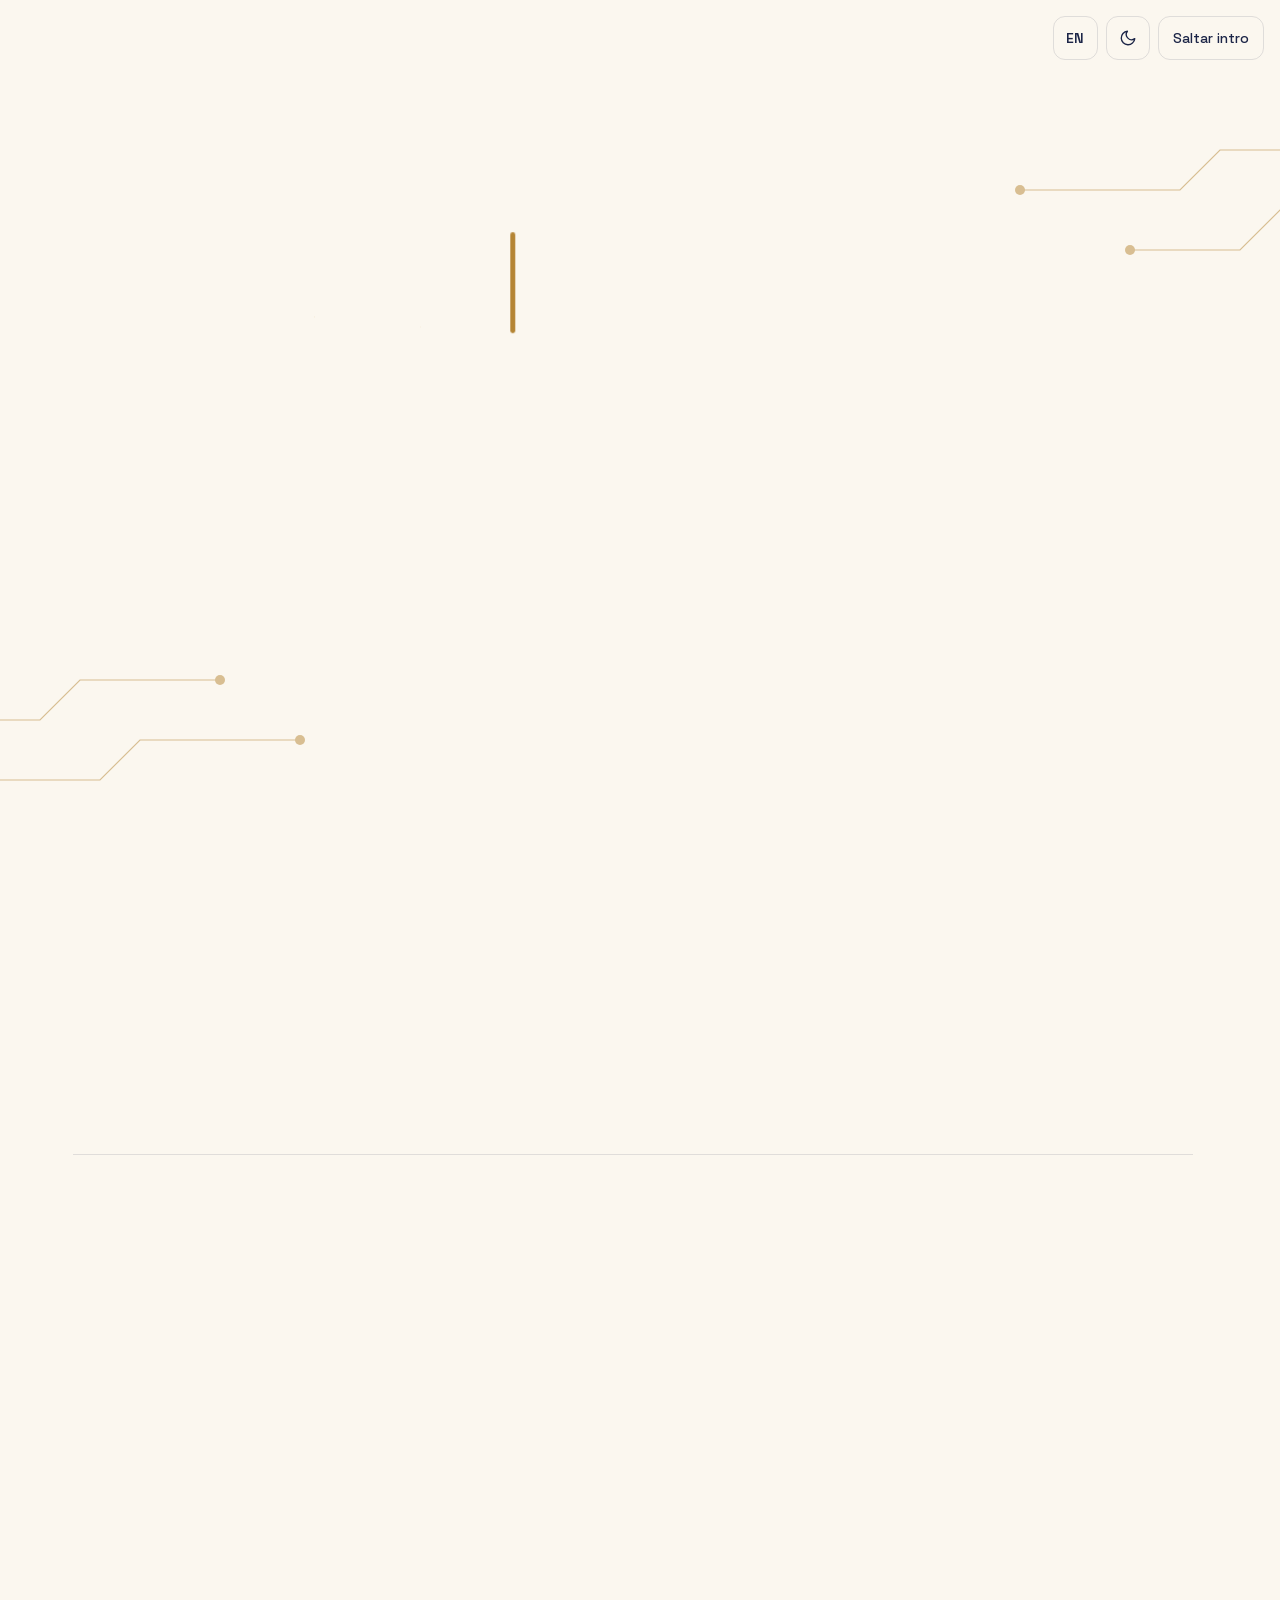
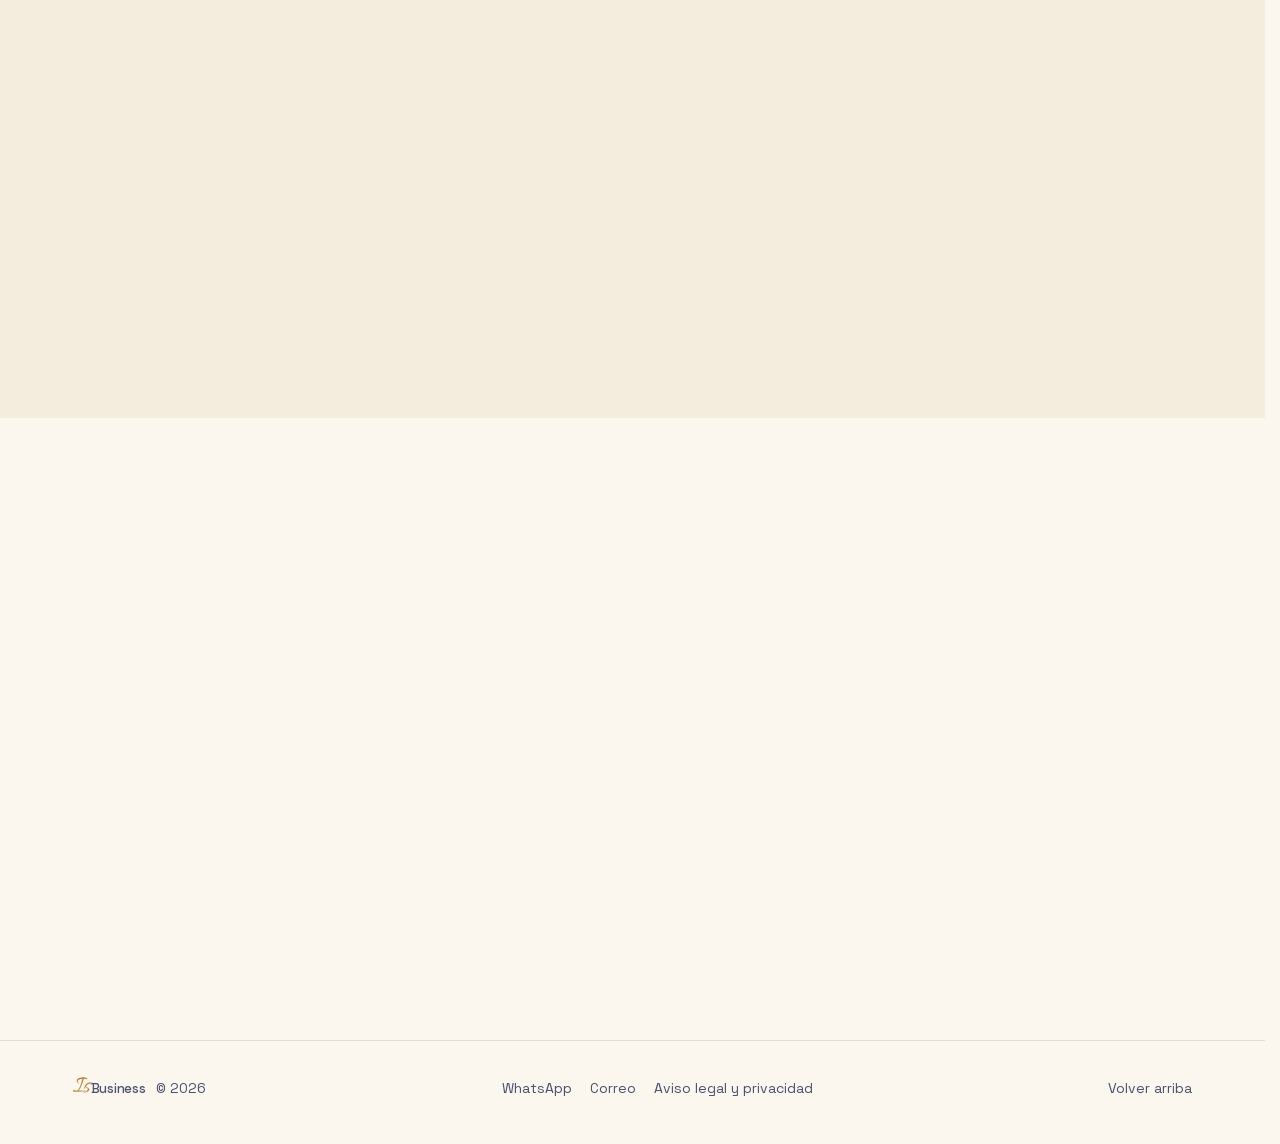
==== commit 81860a26: "fix(business): describe security measures without a headers guarantee Use accurate hosting-neutral w" ====
--- a/index.html
+++ b/index.html
@@ -178,7 +178,7 @@
           <article class="feature reveal">
             <span class="f-icon" aria-hidden="true"><svg viewBox="0 0 24 24"><path d="M12 2.8l7.5 3v5.6c0 4.6-3.2 8.3-7.5 9.8-4.3-1.5-7.5-5.2-7.5-9.8V5.8l7.5-3z"/><path d="M8.8 12l2.2 2.2 4.4-4.4"/></svg></span>
             <h3 data-i18n="inc.4.t">Rápida y segura</h3>
-            <p data-i18n="inc.4.p">Carga al instante, con cabeceras de seguridad y sin cookies ni rastreadores que molesten a tus clientes.</p>
+            <p data-i18n="inc.4.p">Carga al instante, con medidas de seguridad y sin cookies ni rastreadores que molesten a tus clientes.</p>
           </article>
           <article class="feature reveal">
             <span class="f-icon" aria-hidden="true"><svg viewBox="0 0 24 24"><path d="M20 12a8 8 0 0 1-13.7 5.7M4 12a8 8 0 0 1 13.7-5.7"/><path d="M18 3v3.7h-3.7M6 21v-3.7h3.7"/></svg></span>
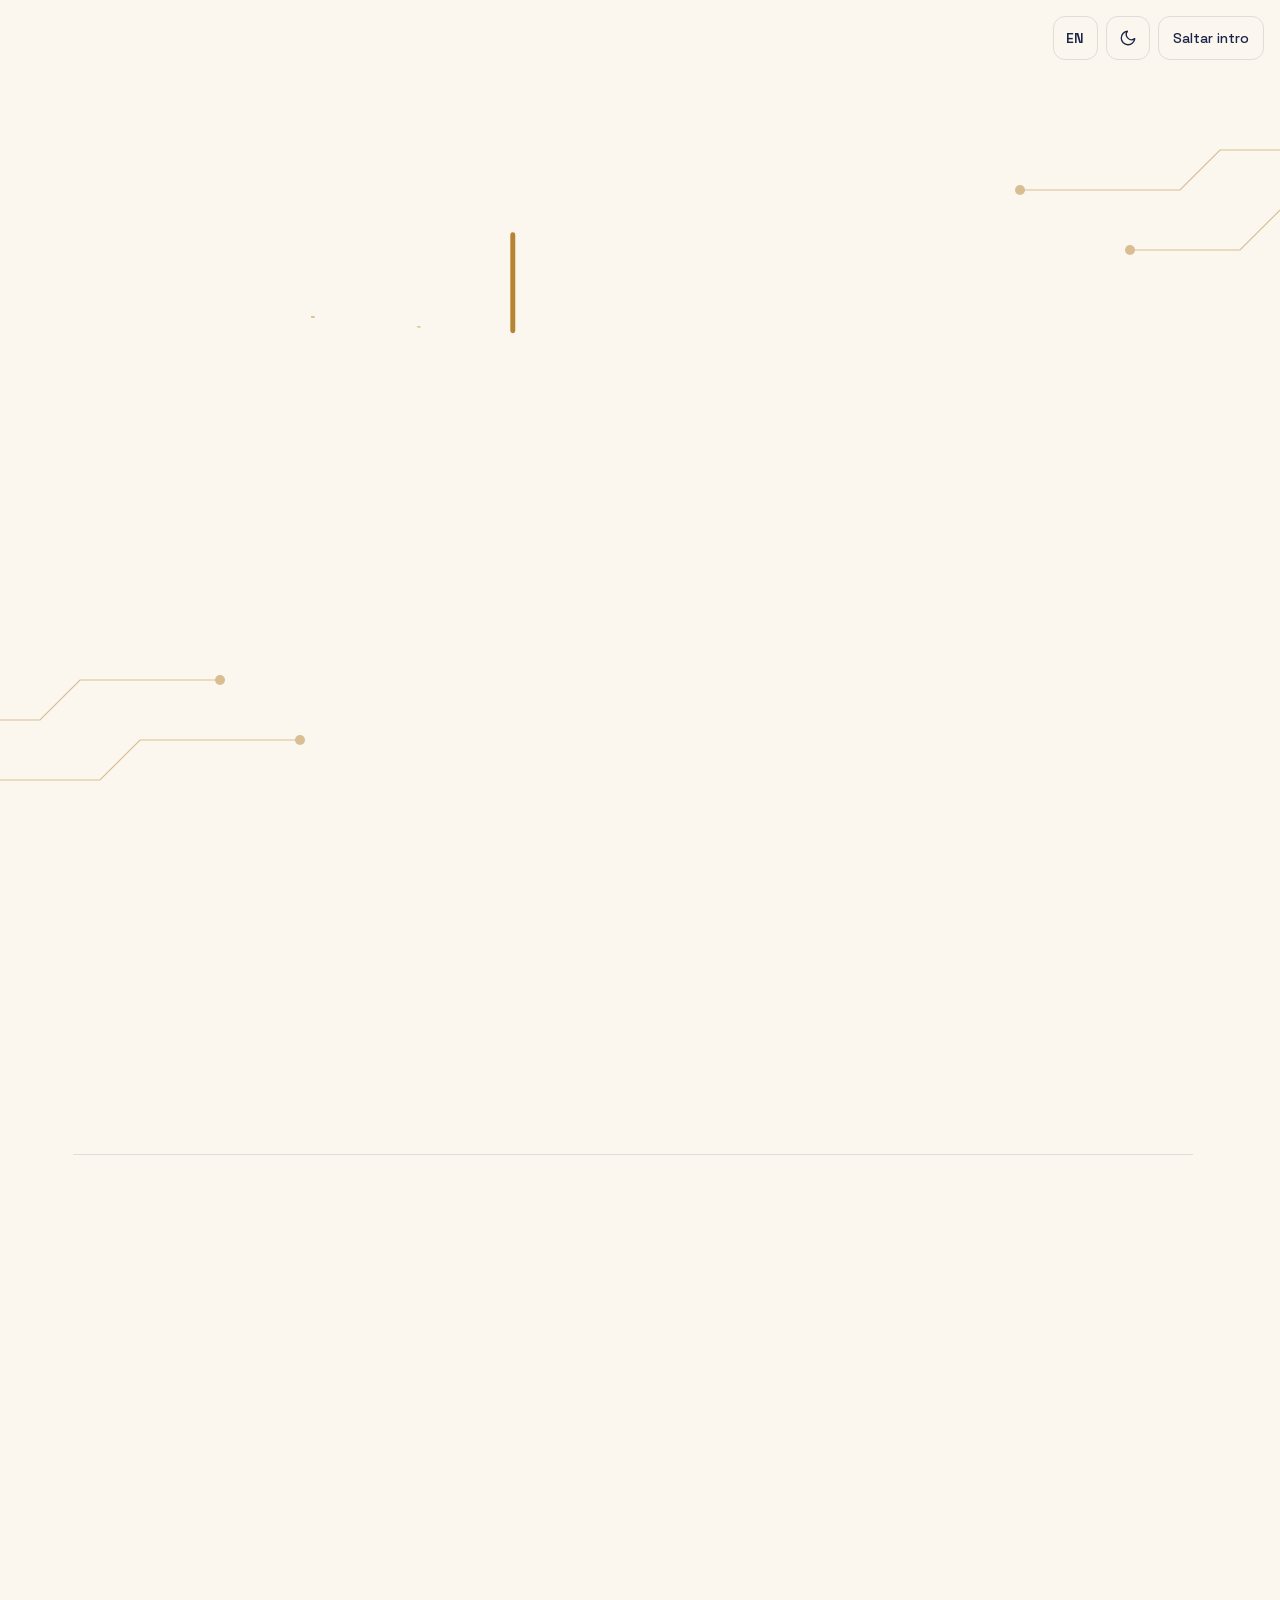
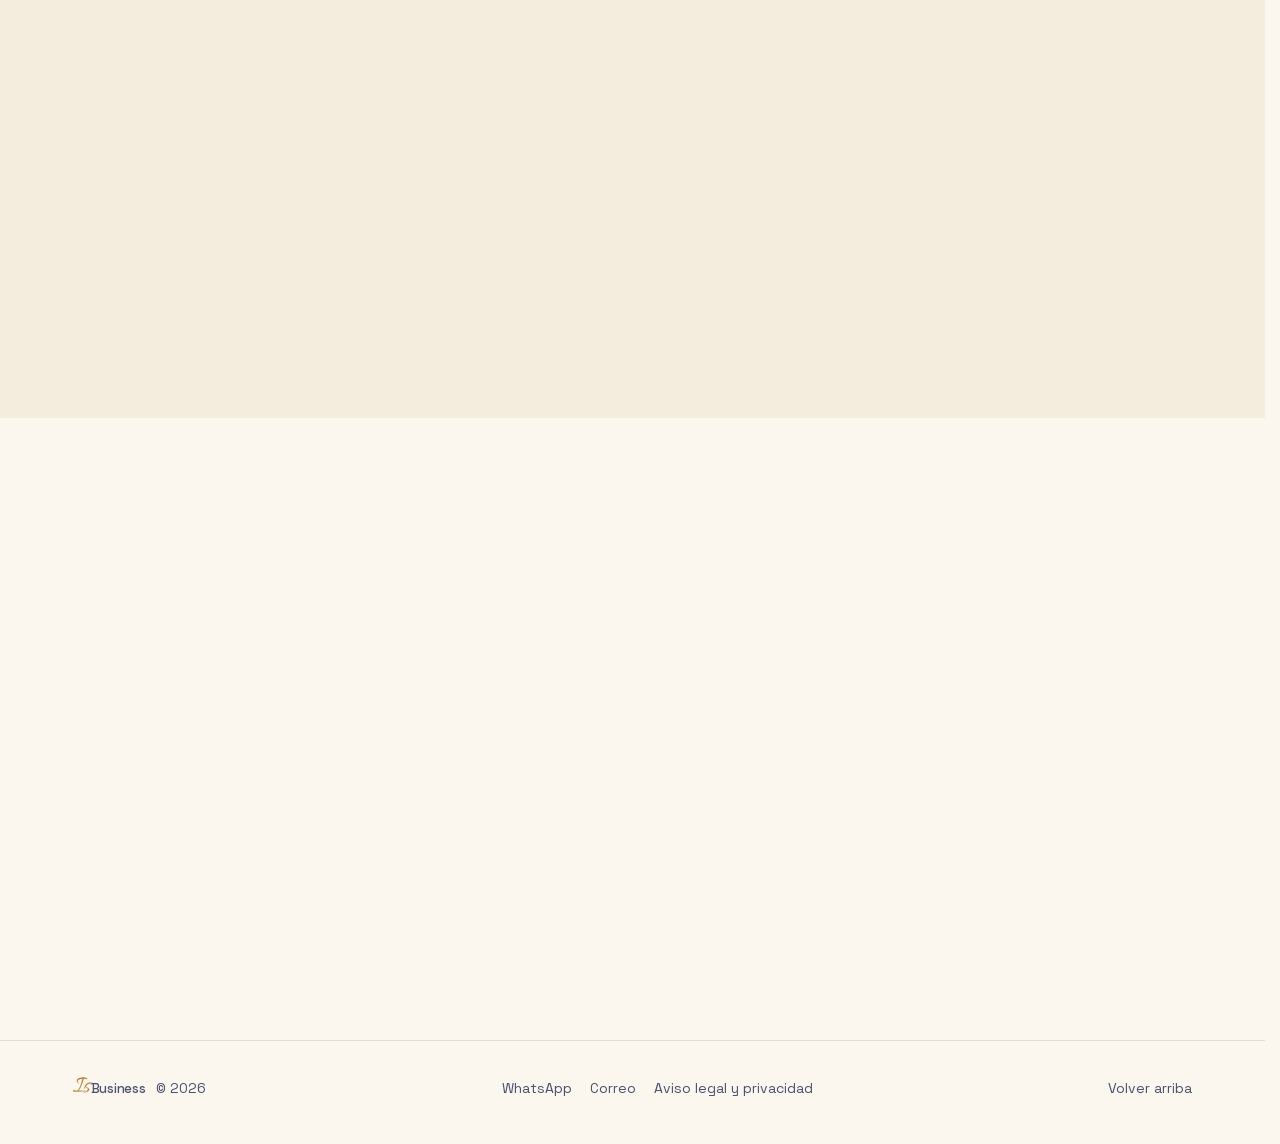
==== commit 92e4851b: "feat(business): count page views through stats.isuniverse.dev (F11) - assets/ds/views.js: anonymous " ====
--- a/index.html
+++ b/index.html
@@ -2,7 +2,7 @@
 <html lang="es">
 <head>
   <meta charset="utf-8">
-  <meta http-equiv="Content-Security-Policy" content="default-src 'self'; script-src 'self'; style-src 'self'; img-src 'self' data:; font-src 'self'; connect-src 'self'; manifest-src 'self'; base-uri 'self'; form-action 'none'; object-src 'none'; upgrade-insecure-requests">
+  <meta http-equiv="Content-Security-Policy" content="default-src 'self'; script-src 'self'; style-src 'self'; img-src 'self' data:; font-src 'self'; connect-src 'self' https://stats.isuniverse.dev; manifest-src 'self'; base-uri 'self'; form-action 'none'; object-src 'none'; upgrade-insecure-requests">
   <meta name="referrer" content="strict-origin-when-cross-origin">
   <meta name="viewport" content="width=device-width, initial-scale=1, viewport-fit=cover">
   <title>IsBusiness · Webs que traen clientes a tu negocio</title>
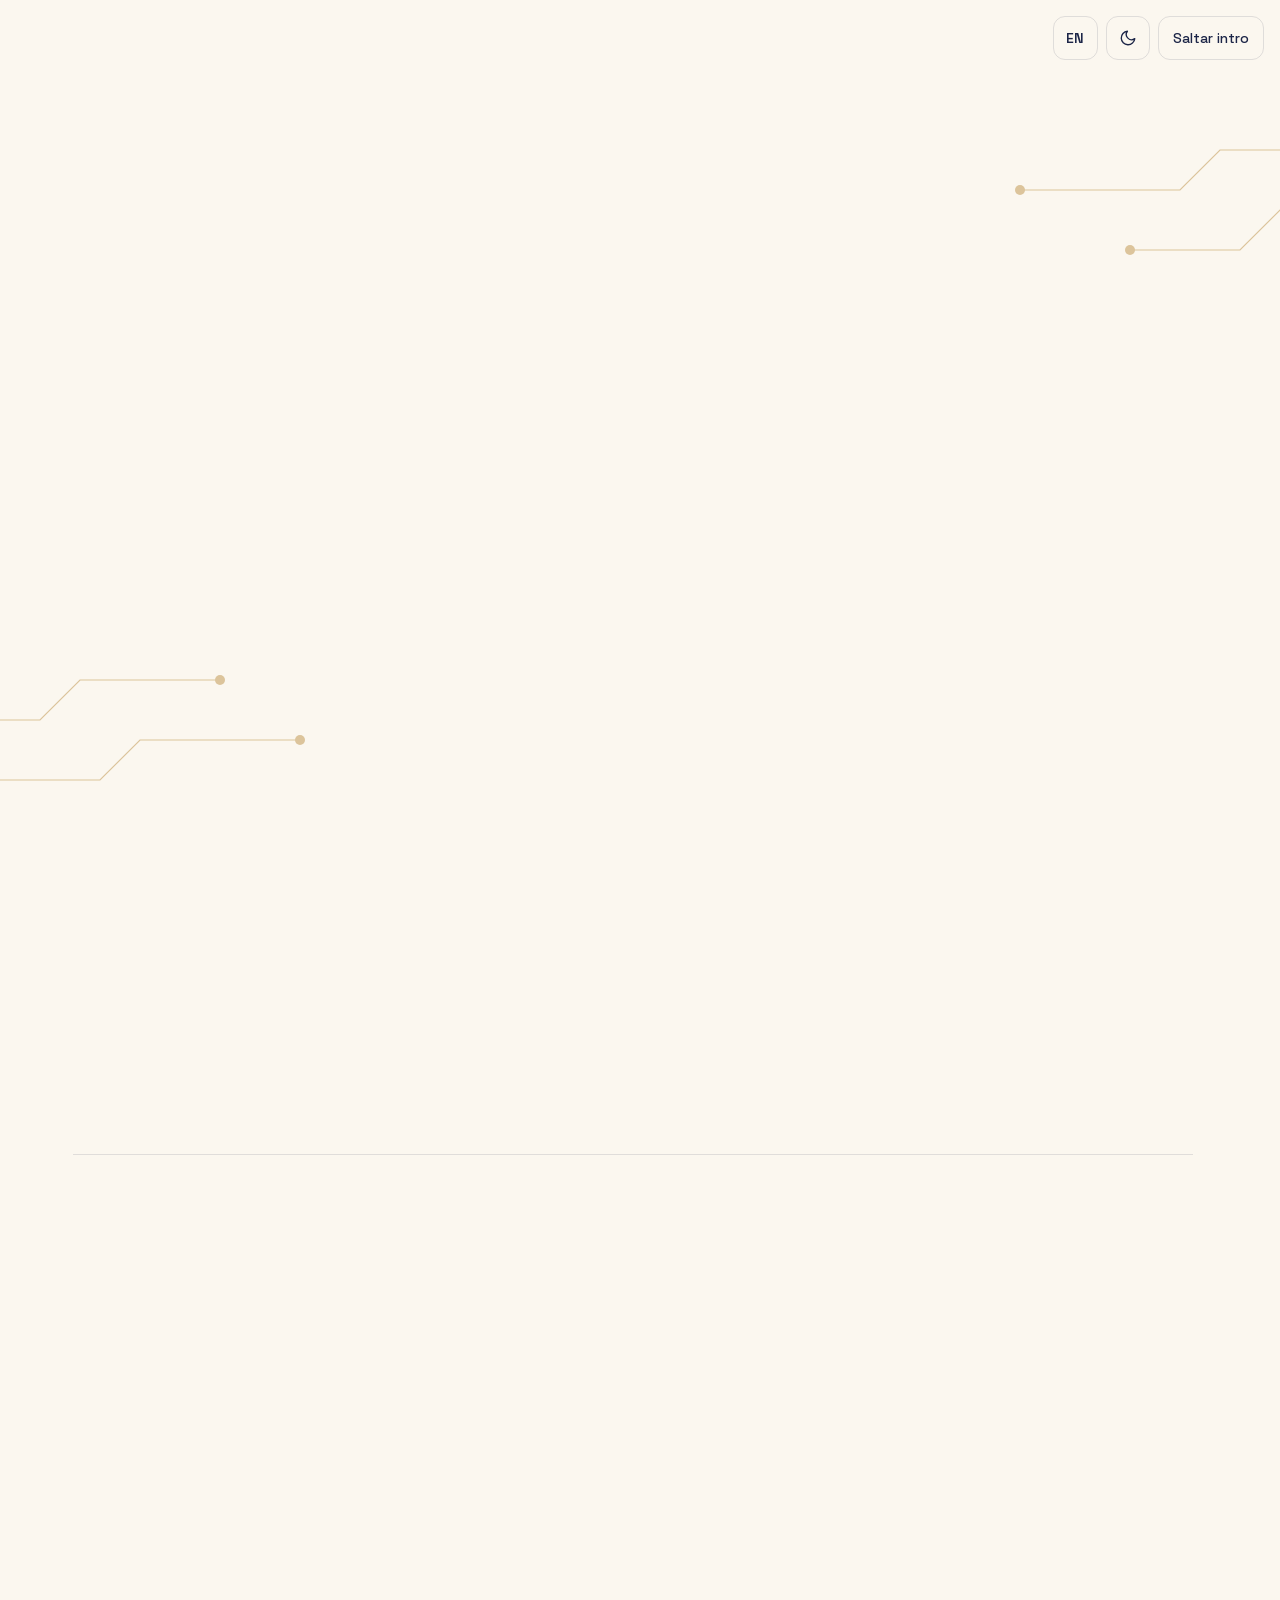
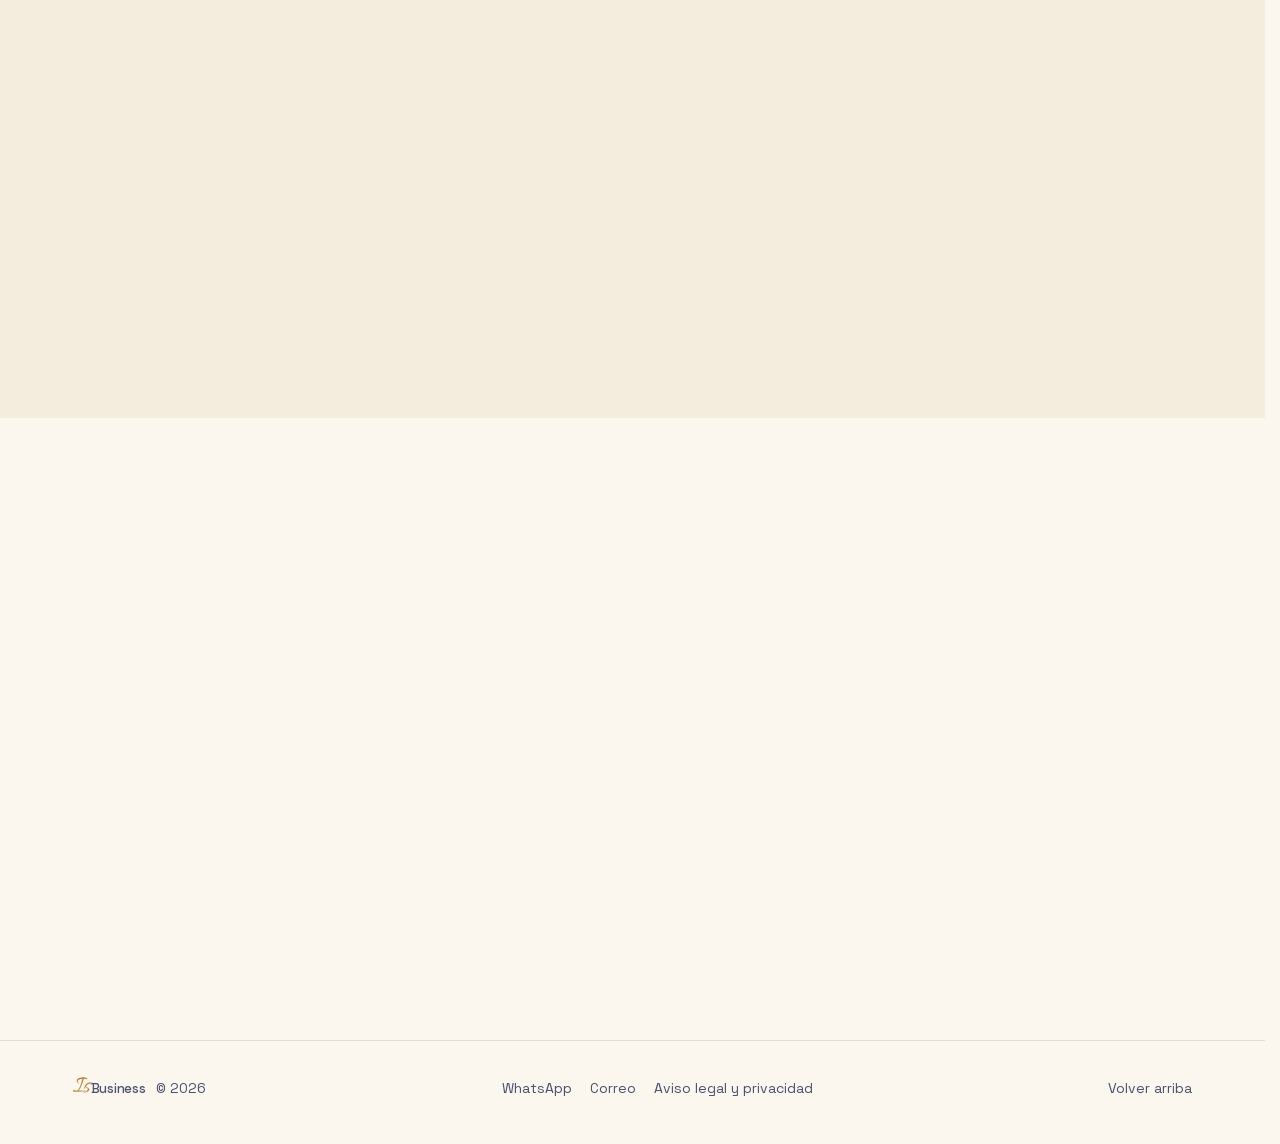
==== commit 7d5f6413: "fix: explain IsBusiness page counts consistently Describe the page counter, private retention and co" ====
--- a/index.html
+++ b/index.html
@@ -119,7 +119,7 @@
           <ul class="chips trust reveal">
             <li data-i18n="trust.0">Demo gratis, sin compromiso</li>
             <li data-i18n="trust.1">Presupuesto cerrado</li>
-            <li data-i18n="trust.2">Sin cookies ni rastreadores</li>
+            <li data-i18n="trust.2">Sin cookies</li>
           </ul>
         </div>
 
@@ -254,7 +254,7 @@
             <a class="btn btn-primary btn-lg btn-arrow" data-wa href="https://wa.me/34613371874?text=Hola%2C%20he%20visto%20IsBusiness%20y%20me%20gustar%C3%ADa%20una%20demo%20gratis%20para%20mi%20negocio." target="_blank" rel="noopener noreferrer"><span data-i18n="contact.wa">Escribir por WhatsApp</span></a>
             <a class="btn btn-lg" data-mail href="mailto:contacto@isuniverse.dev?subject=Demo%20gratis%20para%20mi%20negocio"><span data-i18n="contact.mail">Enviar un correo</span></a>
           </div>
-          <p class="muted contact-note" data-i18n="contact.note">Respondemos en horario laboral. No usamos tus datos para nada más que contestarte.</p>
+          <p class="muted contact-note" data-i18n="contact.note">Respondemos en horario laboral. Usamos lo que nos envíes para responderte.</p>
         </div>
       </div>
     </section>
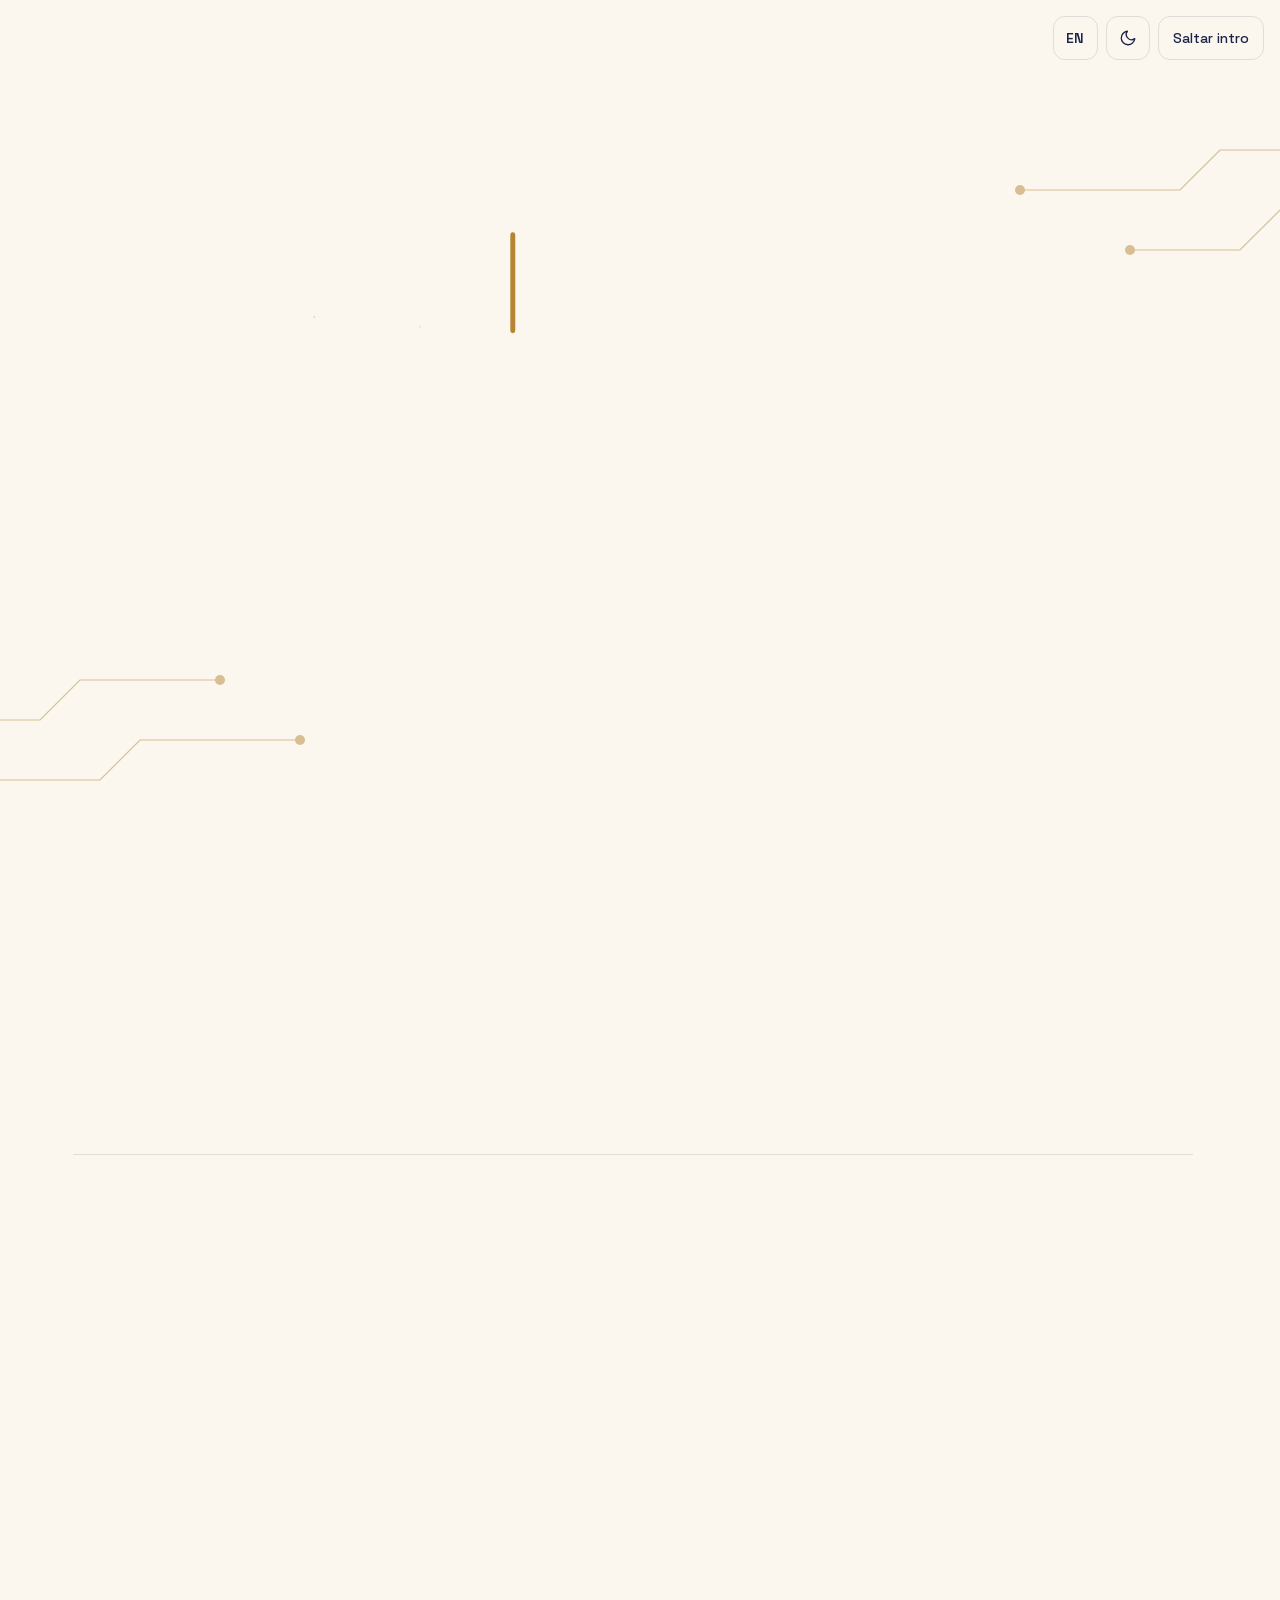
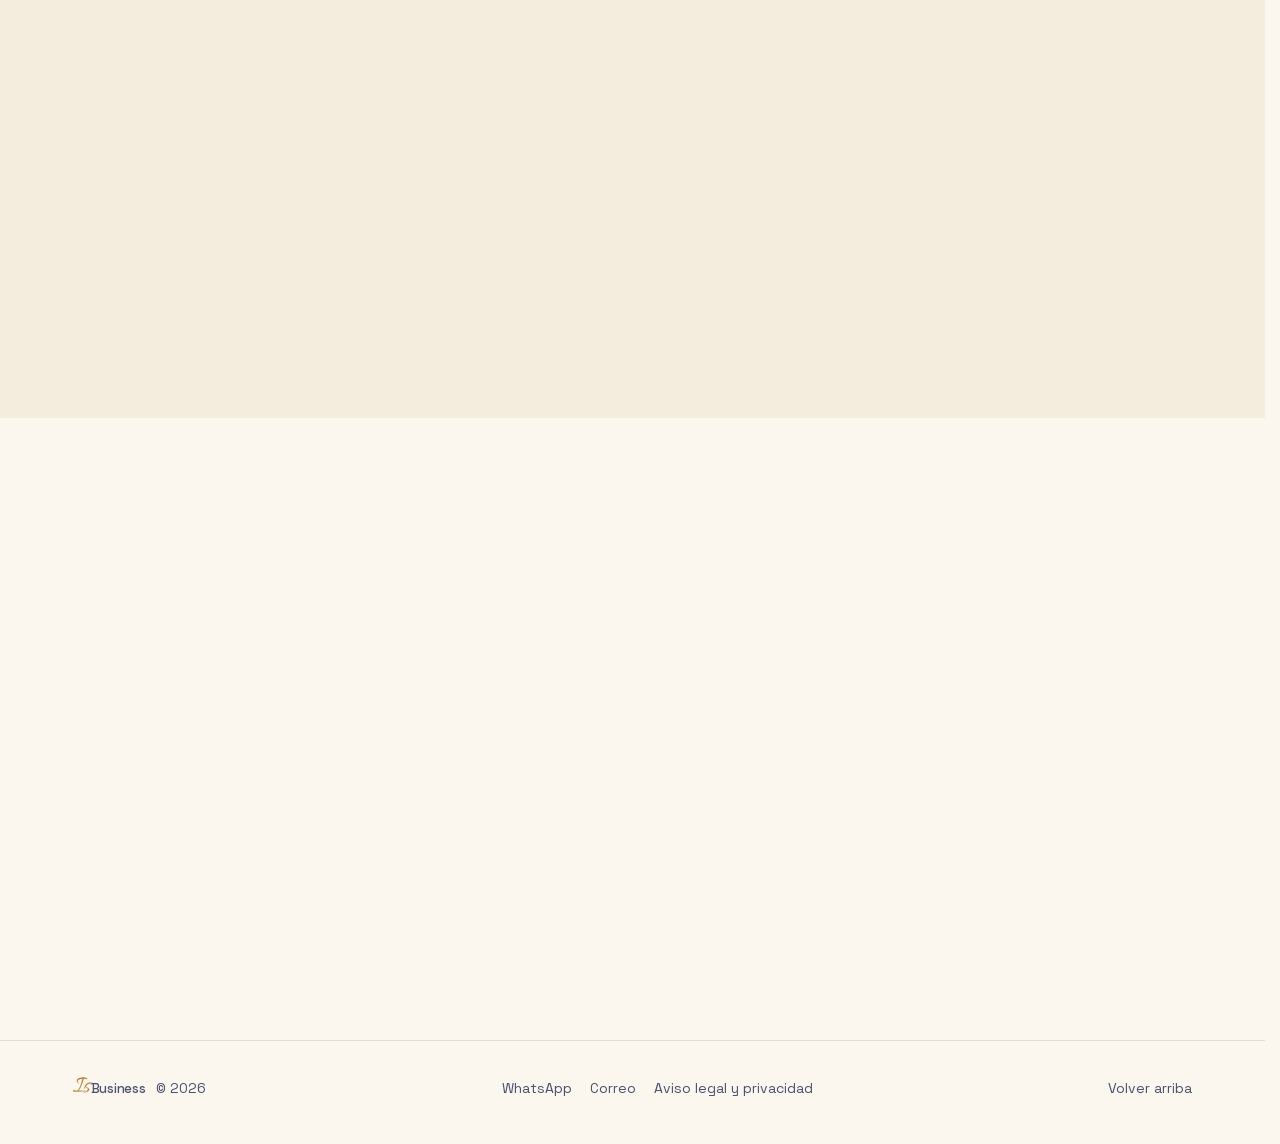
==== commit 7cab7992: "feat(business): serve IsBusiness at /business/ Prepare Pages to inherit the site domain. Keep home a" ====
--- a/index.html
+++ b/index.html
@@ -8,37 +8,37 @@
   <title>IsBusiness · Webs que traen clientes a tu negocio</title>
   <meta name="description" content="Webs a medida para negocios locales: perfectas en el móvil, con reservas por WhatsApp y listas para Google. Te preparamos una demo gratis antes de que decidas.">
   <meta name="theme-color" content="#0b1026">
-  <link rel="canonical" href="https://business.isuniverse.dev/">
-  <link rel="alternate" hreflang="es" href="https://business.isuniverse.dev/">
-  <link rel="alternate" hreflang="en" href="https://business.isuniverse.dev/?lang=en">
-  <link rel="alternate" hreflang="x-default" href="https://business.isuniverse.dev/">
+  <link rel="canonical" href="https://isuniverse.dev/business/">
+  <link rel="alternate" hreflang="es" href="https://isuniverse.dev/business/">
+  <link rel="alternate" hreflang="en" href="https://isuniverse.dev/business/?lang=en">
+  <link rel="alternate" hreflang="x-default" href="https://isuniverse.dev/business/">
   <meta property="og:type" content="website">
   <meta property="og:site_name" content="IsBusiness">
   <meta property="og:locale" content="es_ES">
   <meta property="og:locale:alternate" content="en_GB">
-  <meta property="og:url" content="https://business.isuniverse.dev/">
+  <meta property="og:url" content="https://isuniverse.dev/business/">
   <meta property="og:title" content="IsBusiness · Webs que traen clientes a tu negocio">
   <meta property="og:description" content="Webs a medida para negocios locales, con reservas por WhatsApp y listas para Google. Demo gratis antes de decidir.">
-  <meta property="og:image" content="https://business.isuniverse.dev/assets/brand/og.png">
+  <meta property="og:image" content="https://isuniverse.dev/business/assets/brand/og.png">
   <meta property="og:image:width" content="1200">
   <meta property="og:image:height" content="630">
   <meta property="og:image:alt" content="IsBusiness · Webs para negocios locales">
   <meta name="twitter:card" content="summary_large_image">
-  <script type="application/ld+json">{"@context": "https://schema.org", "@graph": [{"@type": "WebSite", "@id": "https://business.isuniverse.dev/#website", "url": "https://business.isuniverse.dev/", "name": "IsBusiness", "inLanguage": ["es", "en"], "publisher": {"@id": "https://business.isuniverse.dev/#org"}}, {"@type": "ProfessionalService", "@id": "https://business.isuniverse.dev/#org", "name": "IsBusiness", "url": "https://business.isuniverse.dev/", "logo": "https://business.isuniverse.dev/assets/brand/apple-touch-icon.png", "image": "https://business.isuniverse.dev/assets/brand/og.png", "description": "Webs a medida para negocios locales: diseño para el móvil, reservas por WhatsApp, presencia en Google y mantenimiento.", "email": "contacto@isuniverse.dev", "telephone": "+34 613 371 874", "knowsLanguage": ["es", "en"], "makesOffer": {"@type": "Offer", "itemOffered": {"@type": "Service", "name": "Diseño y desarrollo de webs para negocios locales"}}}]}</script>
-  <link rel="icon" href="/assets/brand/favicon-light.svg" type="image/svg+xml" media="(prefers-color-scheme: light)" data-theme-icon="light">
-  <link rel="icon" href="/assets/brand/favicon-dark.svg" type="image/svg+xml" media="(prefers-color-scheme: dark)" data-theme-icon="dark">
-  <link rel="apple-touch-icon" href="/assets/brand/apple-touch-icon.png">
-  <link rel="preload" href="/assets/ds/fonts/space-grotesk-latin.woff2" as="font" type="font/woff2" crossorigin>
-  <script src="/assets/ds/startup.js"></script>
-  <script src="/assets/boot.js"></script>
-  <link rel="stylesheet" href="/assets/ds/tokens.css">
-  <link rel="stylesheet" href="/assets/ds/base.css">
-  <link rel="stylesheet" href="/assets/ds/startup.css">
-  <link rel="stylesheet" href="/assets/ds/intro.css">
-  <link rel="stylesheet" href="/assets/ds/circuit.css">
-  <link rel="stylesheet" href="/assets/ds/assistant.css">
-  <link rel="stylesheet" href="/assets/business.css">
-  <script type="module" data-startup-entry src="/assets/business.js"></script>
+  <script type="application/ld+json">{"@context": "https://schema.org", "@graph": [{"@type": "WebSite", "@id": "https://isuniverse.dev/business/#website", "url": "https://isuniverse.dev/business/", "name": "IsBusiness", "inLanguage": ["es", "en"], "publisher": {"@id": "https://isuniverse.dev/business/#org"}}, {"@type": "ProfessionalService", "@id": "https://isuniverse.dev/business/#org", "name": "IsBusiness", "url": "https://isuniverse.dev/business/", "logo": "https://isuniverse.dev/business/assets/brand/apple-touch-icon.png", "image": "https://isuniverse.dev/business/assets/brand/og.png", "description": "Webs a medida para negocios locales: diseño para el móvil, reservas por WhatsApp, presencia en Google y mantenimiento.", "email": "contacto@isuniverse.dev", "telephone": "+34 613 371 874", "knowsLanguage": ["es", "en"], "makesOffer": {"@type": "Offer", "itemOffered": {"@type": "Service", "name": "Diseño y desarrollo de webs para negocios locales"}}}]}</script>
+  <link rel="icon" href="./assets/brand/favicon-light.svg" type="image/svg+xml" media="(prefers-color-scheme: light)" data-theme-icon="light">
+  <link rel="icon" href="./assets/brand/favicon-dark.svg" type="image/svg+xml" media="(prefers-color-scheme: dark)" data-theme-icon="dark">
+  <link rel="apple-touch-icon" href="./assets/brand/apple-touch-icon.png">
+  <link rel="preload" href="./assets/ds/fonts/space-grotesk-latin.woff2" as="font" type="font/woff2" crossorigin>
+  <script src="./assets/ds/startup.js"></script>
+  <script src="./assets/boot.js"></script>
+  <link rel="stylesheet" href="./assets/ds/tokens.css">
+  <link rel="stylesheet" href="./assets/ds/base.css">
+  <link rel="stylesheet" href="./assets/ds/startup.css">
+  <link rel="stylesheet" href="./assets/ds/intro.css">
+  <link rel="stylesheet" href="./assets/ds/circuit.css">
+  <link rel="stylesheet" href="./assets/ds/assistant.css">
+  <link rel="stylesheet" href="./assets/business.css">
+  <script type="module" data-startup-entry src="./assets/business.js"></script>
 </head>
 <body data-alan>
   <svg class="is-symbol" width="0" height="0" aria-hidden="true" focusable="false"><symbol id="is-glyph" viewBox="174 234 676 556"><path transform="translate(512 512) scale(1.12) translate(-307.8 209.38)" d="M39.52 6.84Q23.56 6.84 14.82 4.18Q6.08 1.52 6.08 -8.36Q6.08 -12.16 6.84 -16.34Q7.60 -20.52 9.88 -25.84Q13.68 -34.20 22.80 -38.38Q31.92 -42.56 39.52 -42.56Q47.12 -42.56 53.20 -38.76Q63.84 -31.16 78.28 -25.46Q92.72 -19.76 108.68 -19.76Q126.92 -19.76 145.92 -28.50Q164.92 -37.24 181.64 -60.80Q204.44 -90.44 224.20 -134.90Q243.96 -179.36 260.30 -228.76Q276.64 -278.16 289.56 -324.90Q302.48 -371.64 310.84 -405.84Q271.32 -402.80 234.08 -392.54Q196.84 -382.28 172.90 -363.66Q148.96 -345.04 148.96 -317.68Q148.96 -302.48 157.32 -292.98Q165.68 -283.48 176.70 -278.16Q187.72 -272.84 194.56 -269.04Q199.88 -266.00 199.88 -263.72Q199.88 -259.16 193.04 -262.20Q183.92 -264.48 169.86 -272.46Q155.80 -280.44 144.78 -294.12Q133.76 -307.80 133.00 -325.28Q133.00 -326.80 131.86 -329.84Q130.72 -332.88 130.72 -335.16Q129.20 -364.04 145.54 -383.80Q161.88 -403.56 189.62 -416.10Q217.36 -428.64 251.18 -434.34Q285.00 -440.04 319.20 -440.04L322.24 -447.64Q323.76 -451.44 330.98 -454.10Q338.20 -456.76 345.80 -456.76Q353.40 -456.76 358.34 -454.48Q363.28 -452.20 363.28 -448.40Q363.28 -444.60 359.48 -438.52Q384.56 -436.24 405.46 -430.92Q426.36 -425.60 440.80 -418.00Q446.12 -415.72 453.34 -408.50Q460.56 -401.28 460.56 -396.72Q460.56 -392.92 454.48 -392.92Q451.44 -392.92 446.88 -393.68Q442.32 -394.44 436.24 -396.72Q421.80 -402.04 398.62 -404.32Q375.44 -406.60 348.84 -406.60Q337.44 -371.64 321.86 -323.76Q306.28 -275.88 286.90 -224.58Q267.52 -173.28 244.72 -126.54Q221.92 -79.80 196.84 -47.88Q189.24 -40.28 182.02 -32.68Q174.80 -25.08 167.96 -19.00Q209.76 -18.24 244.34 -19.76Q278.92 -21.28 302.48 -22.04L307.04 -22.04Q315.40 -22.04 315.40 -18.24Q315.40 -14.44 310.84 -9.88Q306.28 -5.32 303.24 -3.80Q299.44 -2.28 277.02 -0.38Q254.60 1.52 221.54 2.66Q188.48 3.80 152.76 4.94Q117.04 6.08 86.64 6.46Q56.24 6.84 39.52 6.84ZM365.56 38.00Q335.16 38.00 335.16 21.28Q335.16 9.12 348.08 -3.80Q357.96 -13.68 370.12 -19.76Q382.28 -25.84 385.32 -25.84Q389.12 -25.84 389.50 -22.80Q389.88 -19.76 386.08 -18.24Q378.48 -13.68 368.98 -5.70Q359.48 2.28 359.48 11.40Q359.48 23.56 373.92 23.56Q391.40 23.56 410.40 13.30Q429.40 3.04 445.74 -12.92Q462.08 -28.88 472.34 -45.22Q482.60 -61.56 482.60 -73.72Q482.60 -83.60 475.76 -91.96Q468.92 -100.32 447.64 -111.72Q433.20 -120.08 419.90 -129.20Q406.60 -138.32 399.76 -151.24Q393.68 -140.60 384.18 -125.78Q374.68 -110.96 361.76 -95.00Q357.20 -90.44 352.64 -90.44Q348.08 -90.44 348.08 -94.24Q348.08 -96.52 351.88 -101.84Q372.40 -126.16 382.28 -146.68Q392.16 -167.20 395.96 -177.84Q399.00 -199.88 416.48 -219.64Q433.96 -239.40 459.04 -254.22Q484.12 -269.04 510.34 -277.40Q536.56 -285.76 557.08 -285.76Q577.60 -285.76 593.56 -278.16Q609.52 -270.56 609.52 -253.84Q609.52 -244.72 604.20 -234.08Q597.36 -219.64 581.40 -208.24Q580.64 -207.48 579.12 -207.48Q573.04 -207.48 573.04 -212.80Q573.04 -216.60 576.84 -220.40Q582.92 -225.72 586.72 -233.32Q590.52 -240.92 590.52 -247.76Q590.52 -261.44 574.56 -261.44Q557.84 -261.44 530.86 -252.32Q503.88 -243.20 481.08 -228.76Q455.24 -212.04 437.76 -192.28Q420.28 -172.52 420.28 -157.32Q420.28 -149.72 425.22 -143.26Q430.16 -136.80 444.60 -128.44Q452.20 -123.88 465.88 -116.66Q479.56 -109.44 489.44 -103.36Q520.60 -84.36 520.60 -63.08Q520.60 -45.60 505.40 -27.74Q490.20 -9.88 466.26 4.94Q442.32 19.76 415.72 28.88Q389.12 38.00 365.56 38.00Z"/></symbol></svg>
@@ -83,7 +83,7 @@
 
   <header class="topbar" id="top">
     <div class="container topbar-row">
-      <a class="brand" href="/" aria-label="IsBusiness"><svg class="brand-mark" viewBox="0 0 676 556" aria-hidden="true" focusable="false"><use href="#is-glyph" width="676" height="556"/></svg><span class="brand-name" aria-hidden="true">Business</span></a>
+      <a class="brand" href="./" aria-label="IsBusiness"><svg class="brand-mark" viewBox="0 0 676 556" aria-hidden="true" focusable="false"><use href="#is-glyph" width="676" height="556"/></svg><span class="brand-name" aria-hidden="true">Business</span></a>
       <nav class="nav" aria-label="Secciones" data-i18n-aria="nav.label">
         <a href="#incluye" data-i18n="nav.includes">Qué incluye</a>
         <a href="#proceso" data-i18n="nav.process">Cómo funciona</a>
@@ -266,7 +266,7 @@
       <nav class="footer-links" aria-label="Enlaces" data-i18n-aria="footer.label">
         <a data-wa href="https://wa.me/34613371874?text=Hola%2C%20he%20visto%20IsBusiness%20y%20me%20gustar%C3%ADa%20una%20demo%20gratis%20para%20mi%20negocio." target="_blank" rel="noopener noreferrer">WhatsApp</a>
         <a data-mail href="mailto:contacto@isuniverse.dev?subject=Demo%20gratis%20para%20mi%20negocio"><span data-i18n="footer.mail">Correo</span></a>
-        <a href="/legal/"><span data-i18n="footer.legal">Aviso legal y privacidad</span></a>
+        <a href="./legal/"><span data-i18n="footer.legal">Aviso legal y privacidad</span></a>
       </nav>
       <a class="footer-top" href="#top"><span data-i18n="footer.top">Volver arriba</span></a>
     </div>
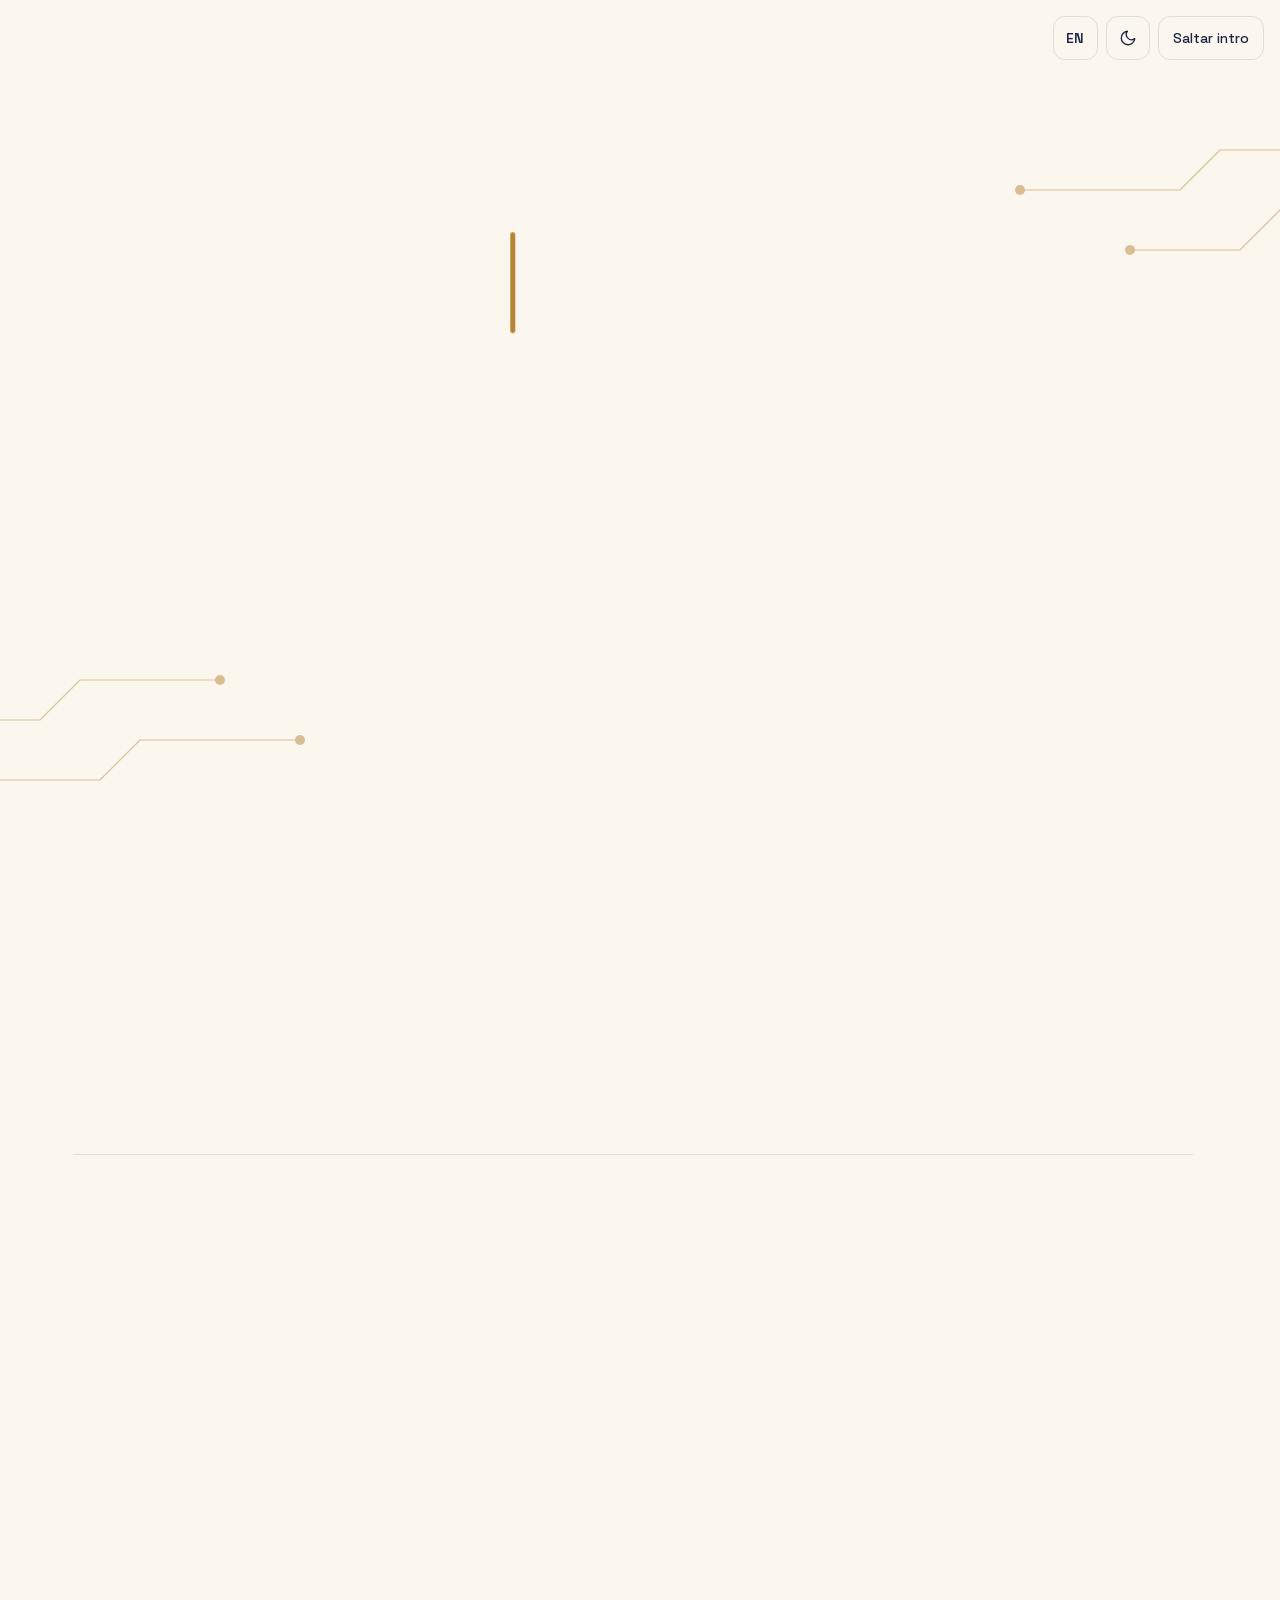
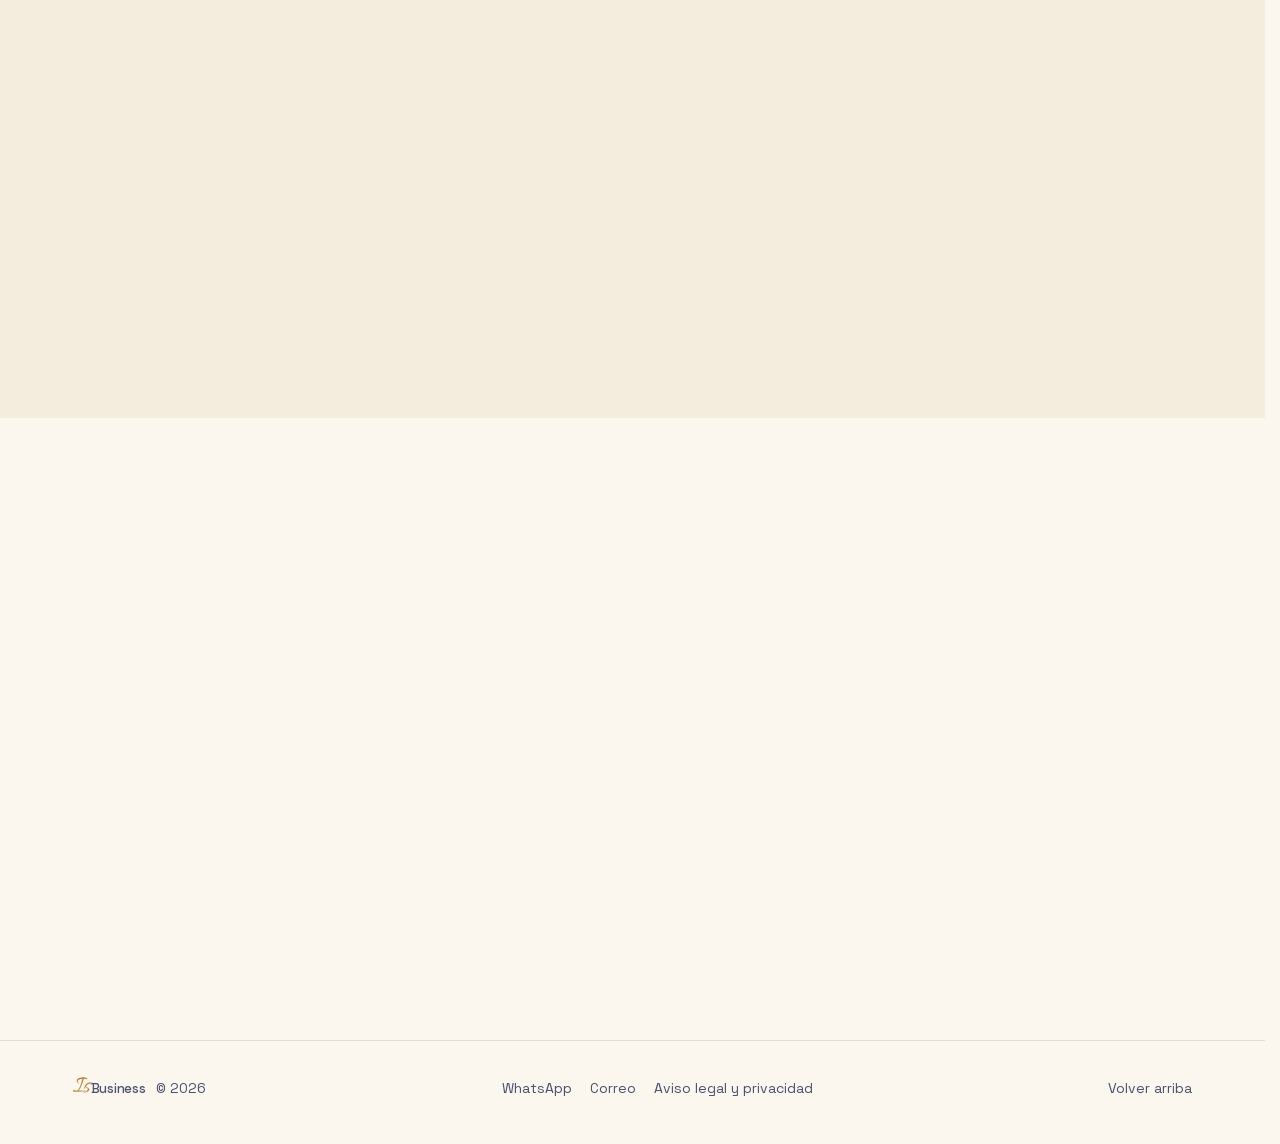
==== commit 31051d06: "feat: theme toggle back to the system, browser bar colour, next-page prefetch Same change as the por" ====
--- a/index.html
+++ b/index.html
@@ -2,12 +2,14 @@
 <html lang="es">
 <head>
   <meta charset="utf-8">
-  <meta http-equiv="Content-Security-Policy" content="default-src 'self'; script-src 'self'; style-src 'self'; img-src 'self' data:; font-src 'self'; connect-src 'self' https://stats.isuniverse.dev; manifest-src 'self'; base-uri 'self'; form-action 'none'; object-src 'none'; upgrade-insecure-requests">
+  <meta http-equiv="Content-Security-Policy" content="default-src 'self'; script-src 'self' 'sha256-MSyqQsM0/pt0j+r74/k6Vab7tI6r4h2SyaC+XBKr1iI='; style-src 'self'; img-src 'self' data:; font-src 'self'; connect-src 'self' https://stats.isuniverse.dev; manifest-src 'self'; base-uri 'self'; form-action 'none'; object-src 'none'; upgrade-insecure-requests">
   <meta name="referrer" content="strict-origin-when-cross-origin">
   <meta name="viewport" content="width=device-width, initial-scale=1, viewport-fit=cover">
   <title>IsBusiness · Webs que traen clientes a tu negocio</title>
   <meta name="description" content="Webs a medida para negocios locales: perfectas en el móvil, con reservas por WhatsApp y listas para Google. Te preparamos una demo gratis antes de que decidas.">
-  <meta name="theme-color" content="#0b1026">
+  <meta name="color-scheme" content="light dark">
+  <meta name="theme-color" content="#fbf7ef" media="(prefers-color-scheme: light)" data-theme-color="light">
+  <meta name="theme-color" content="#0b1026" media="(prefers-color-scheme: dark)" data-theme-color="dark">
   <link rel="canonical" href="https://isuniverse.dev/business/">
   <link rel="alternate" hreflang="es" href="https://isuniverse.dev/business/">
   <link rel="alternate" hreflang="en" href="https://isuniverse.dev/business/?lang=en">
@@ -39,6 +41,8 @@
   <link rel="stylesheet" href="./assets/ds/assistant.css">
   <link rel="stylesheet" href="./assets/business.css">
   <script type="module" data-startup-entry src="./assets/business.js"></script>
+  <!-- prefetch of the next page on hover (Modern Web Guidance); its hash is in the CSP above -->
+  <script type="speculationrules">{"prefetch":[{"where":{"and":[{"href_matches":"/*"},{"not":{"href_matches":"/*.pdf"}},{"not":{"selector_matches":"[download], [rel~=\"nofollow\"], [target=\"_blank\"]"}}]},"eagerness":"moderate"}]}</script>
 </head>
 <body data-alan>
   <svg class="is-symbol" width="0" height="0" aria-hidden="true" focusable="false"><symbol id="is-glyph" viewBox="174 234 676 556"><path transform="translate(512 512) scale(1.12) translate(-307.8 209.38)" d="M39.52 6.84Q23.56 6.84 14.82 4.18Q6.08 1.52 6.08 -8.36Q6.08 -12.16 6.84 -16.34Q7.60 -20.52 9.88 -25.84Q13.68 -34.20 22.80 -38.38Q31.92 -42.56 39.52 -42.56Q47.12 -42.56 53.20 -38.76Q63.84 -31.16 78.28 -25.46Q92.72 -19.76 108.68 -19.76Q126.92 -19.76 145.92 -28.50Q164.92 -37.24 181.64 -60.80Q204.44 -90.44 224.20 -134.90Q243.96 -179.36 260.30 -228.76Q276.64 -278.16 289.56 -324.90Q302.48 -371.64 310.84 -405.84Q271.32 -402.80 234.08 -392.54Q196.84 -382.28 172.90 -363.66Q148.96 -345.04 148.96 -317.68Q148.96 -302.48 157.32 -292.98Q165.68 -283.48 176.70 -278.16Q187.72 -272.84 194.56 -269.04Q199.88 -266.00 199.88 -263.72Q199.88 -259.16 193.04 -262.20Q183.92 -264.48 169.86 -272.46Q155.80 -280.44 144.78 -294.12Q133.76 -307.80 133.00 -325.28Q133.00 -326.80 131.86 -329.84Q130.72 -332.88 130.72 -335.16Q129.20 -364.04 145.54 -383.80Q161.88 -403.56 189.62 -416.10Q217.36 -428.64 251.18 -434.34Q285.00 -440.04 319.20 -440.04L322.24 -447.64Q323.76 -451.44 330.98 -454.10Q338.20 -456.76 345.80 -456.76Q353.40 -456.76 358.34 -454.48Q363.28 -452.20 363.28 -448.40Q363.28 -444.60 359.48 -438.52Q384.56 -436.24 405.46 -430.92Q426.36 -425.60 440.80 -418.00Q446.12 -415.72 453.34 -408.50Q460.56 -401.28 460.56 -396.72Q460.56 -392.92 454.48 -392.92Q451.44 -392.92 446.88 -393.68Q442.32 -394.44 436.24 -396.72Q421.80 -402.04 398.62 -404.32Q375.44 -406.60 348.84 -406.60Q337.44 -371.64 321.86 -323.76Q306.28 -275.88 286.90 -224.58Q267.52 -173.28 244.72 -126.54Q221.92 -79.80 196.84 -47.88Q189.24 -40.28 182.02 -32.68Q174.80 -25.08 167.96 -19.00Q209.76 -18.24 244.34 -19.76Q278.92 -21.28 302.48 -22.04L307.04 -22.04Q315.40 -22.04 315.40 -18.24Q315.40 -14.44 310.84 -9.88Q306.28 -5.32 303.24 -3.80Q299.44 -2.28 277.02 -0.38Q254.60 1.52 221.54 2.66Q188.48 3.80 152.76 4.94Q117.04 6.08 86.64 6.46Q56.24 6.84 39.52 6.84ZM365.56 38.00Q335.16 38.00 335.16 21.28Q335.16 9.12 348.08 -3.80Q357.96 -13.68 370.12 -19.76Q382.28 -25.84 385.32 -25.84Q389.12 -25.84 389.50 -22.80Q389.88 -19.76 386.08 -18.24Q378.48 -13.68 368.98 -5.70Q359.48 2.28 359.48 11.40Q359.48 23.56 373.92 23.56Q391.40 23.56 410.40 13.30Q429.40 3.04 445.74 -12.92Q462.08 -28.88 472.34 -45.22Q482.60 -61.56 482.60 -73.72Q482.60 -83.60 475.76 -91.96Q468.92 -100.32 447.64 -111.72Q433.20 -120.08 419.90 -129.20Q406.60 -138.32 399.76 -151.24Q393.68 -140.60 384.18 -125.78Q374.68 -110.96 361.76 -95.00Q357.20 -90.44 352.64 -90.44Q348.08 -90.44 348.08 -94.24Q348.08 -96.52 351.88 -101.84Q372.40 -126.16 382.28 -146.68Q392.16 -167.20 395.96 -177.84Q399.00 -199.88 416.48 -219.64Q433.96 -239.40 459.04 -254.22Q484.12 -269.04 510.34 -277.40Q536.56 -285.76 557.08 -285.76Q577.60 -285.76 593.56 -278.16Q609.52 -270.56 609.52 -253.84Q609.52 -244.72 604.20 -234.08Q597.36 -219.64 581.40 -208.24Q580.64 -207.48 579.12 -207.48Q573.04 -207.48 573.04 -212.80Q573.04 -216.60 576.84 -220.40Q582.92 -225.72 586.72 -233.32Q590.52 -240.92 590.52 -247.76Q590.52 -261.44 574.56 -261.44Q557.84 -261.44 530.86 -252.32Q503.88 -243.20 481.08 -228.76Q455.24 -212.04 437.76 -192.28Q420.28 -172.52 420.28 -157.32Q420.28 -149.72 425.22 -143.26Q430.16 -136.80 444.60 -128.44Q452.20 -123.88 465.88 -116.66Q479.56 -109.44 489.44 -103.36Q520.60 -84.36 520.60 -63.08Q520.60 -45.60 505.40 -27.74Q490.20 -9.88 466.26 4.94Q442.32 19.76 415.72 28.88Q389.12 38.00 365.56 38.00Z"/></symbol></svg>
